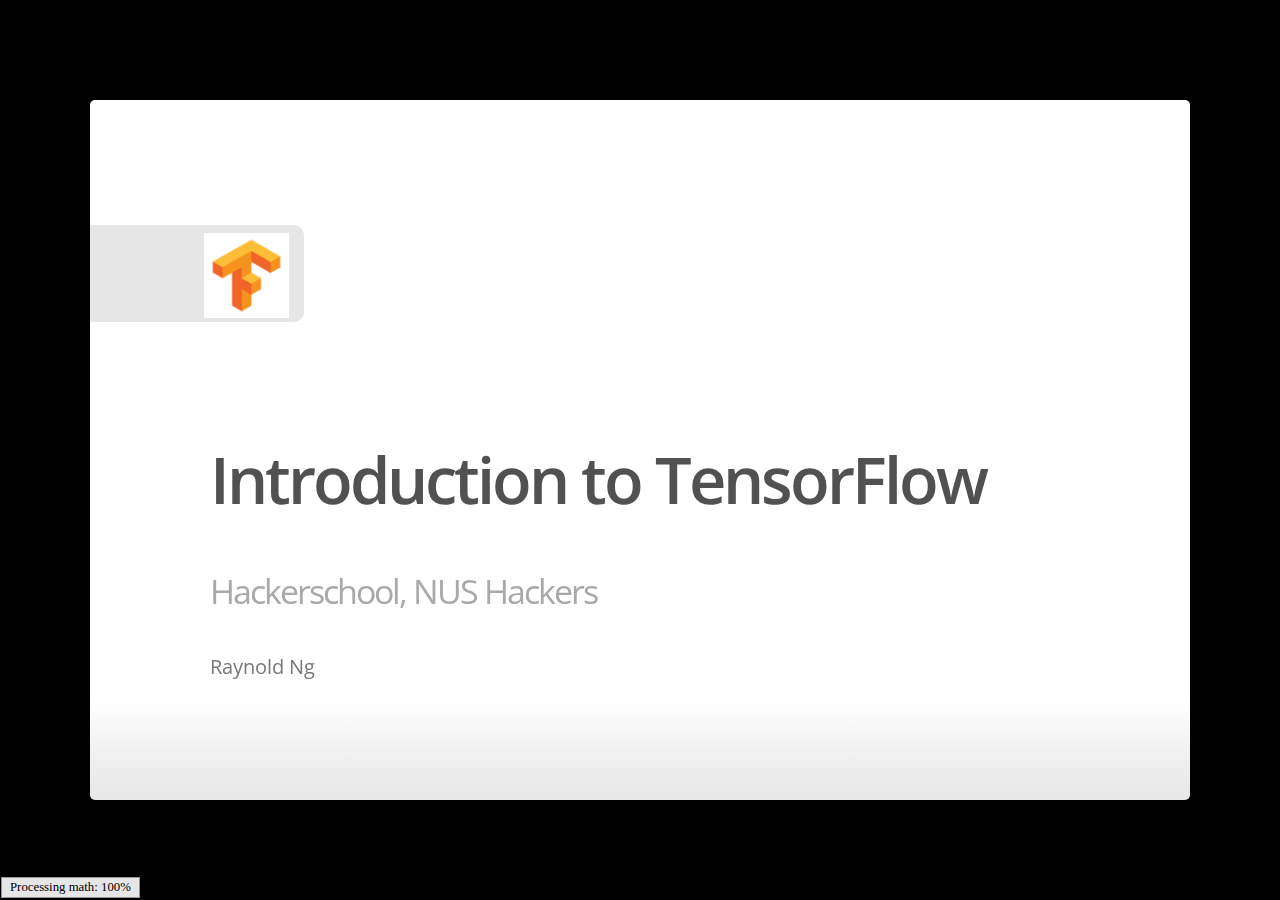
==== slides.html @ 23ab5875 "more changes" ====
<!DOCTYPE html>
<html>
<head>
<title></title>
<!-- 2017-10-20 Fri 00:15 -->
<meta  charset="utf-8" />
<meta  htto-equiv="X-UA-Compatible" content="chrome=1" />
<meta  name="generator" content="Org-mode with org-ioslide" />
<meta  name="author" content="Raynold Ng" />


<!--<meta name="viewport" content="width=device-width, initial-scale=1.0, minimum-scale=1.0">-->
<!--<meta name="viewport" content="width=device-width, initial-scale=1.0">-->
<!--This one seems to work all the time, but really small on ipad-->
<!--<meta name="viewport" content="initial-scale=0.4">-->
<meta name="apple-mobile-web-app-capable" content="yes" />
<link rel="stylesheet" media="all" href="theme/css/default.css" />
<link rel="stylesheet" media="only screen and (max-device-width: 480px)" href="theme/css/phone.css" />
<link rel="stylesheet" media="all" href="theme/css/small-icon.css" />
<base target="_blank"> <!-- This amazingness opens all links in a new tab. -->
<script data-main="js/slides" src="js/require-1.0.8.min.js"></script>

   <script src="js/jquery-1.7.1.min.js" type="text/javascript"></script>

<script src="js/mathjax/MathJax.js?config=TeX-AMS-MML_HTMLorMML,local/local" type="text/javascript"></script>
</head>
<body style="opacity: 0">
<slides class="layout-widescreen">
<slide class="title-slide segue nobackground">
       <aside class="gdbar"><img src="images/tensorflow.png"></aside>
       <!-- The content of this hgroup is replaced programmatically through the slide_config.json. -->
       <hgroup class="auto-fadein">
         <h1 data-config-title><!-- populated from slide_config.json --></h1>
         <h2 data-config-subtitle><!-- populated from slide_config.json --></h2>
         <p data-config-presenter><!-- populated from slide_config.json --></p>
       </hgroup>
    </slide>
  <slide id="sec-"  >
<hgroup class="">
       <h2 class=" "><div id="outline-container-orgb59d4ea" class="outline-2">
<h2 id="orgb59d4ea">Agenda</h2>
</div>
</h2>
       <h3></h3>
       </hgroup>
<article class="" id="text-">
<ul>
<li>Installation and Setup</li>
<li>What's TensorFlow?</li>
<li>Machine Learning Primer</li>
<li>Basic TensorFlow concepts</li>
<li>MNIST Example
<ul>
<li>Softmax</li>
<li>Convoluted Neural Networks</li>
</ul></li>
</ul>


</article>

</slide>
</slide>
<slide id="sec-"  >
<hgroup class="">
       <h2 class=" "><div id="outline-container-org75e363e" class="outline-2">
<h2 id="org75e363e">Installation and Setup</h2>
</div>
</h2>
       <h3></h3>
       </hgroup>
<article class="" id="text-">
<p>
Ensure that you have the following installed:
</p>
<ol>
<li>TensorFlow: <a href="https://www.tensorflow.org/install/">https://www.tensorflow.org/install/</a></li>
<li>Python 3: <a href="https://www.python.org/downloads/">https://www.python.org/downloads/</a></li>
<li>Jupyter (recommended): <a href="http://jupyter.org/">http://jupyter.org/</a></li>
</ol>

<p>
Materials are available <a href="https://github.com/raynoldng/hackerschool-tensorflow">here</a>
</p>


</article>

</slide>
</slide>
<slide id="sec-" class=" segue dark quote nobackground" style="background-image: url(nil)">
<aside class="gdbar right bottom"><img src="images/tensorflow.png"></aside><hgroup class="">
       <h2 class=" "><div id="outline-container-org4b0f017" class="outline-2">
<h2 id="org4b0f017">Machine Learning Primer</h2>
</div>
</h2>
       <h3></h3>
       </hgroup>
<article class="flexbox vleft auto-fadein" id="text-">


</article>

</slide>
<slide id="sec-"  >
<hgroup class="">
       <h2 class=" "><div id="outline-container-orgd216ca0" class="outline-3">
<h3 id="orgd216ca0">Structure in data</h3>
</div>
</h2>
       <h3></h3>
       </hgroup>
<article class="" id="text-">
<ul>
<li>some interpretations to "structure in data"
<ul>
<li>given some data, one can predict other data points with some confidence</li>
<li>one can compress the data, i.e., store the same amount of information, with
less space</li>
</ul></li>
</ul>

\begin{align*}
A = \{1, 2, 6, 4, 7, 9, 0\} \\
B = \{1, 2, 1, 2, 1, 2, 1\}
\end{align*}

<ul>
<li>we might say that \(A\) has apparent structure while \(B\) does not</li>
</ul>


</article>

</slide>
<slide id="sec-"  >
<hgroup class="">
       <h2 class=" "><div id="outline-container-org02542b6" class="outline-4">
<h4 id="org02542b6">Entropy</h4>
</div>
</h2>
       <h3></h3>
       </hgroup>
<article class="" id="text-">
<ul>
<li>quantified as Entropy of Process</li>
</ul>
<p>
\[H(X) = -\sum_{i=1}^{N} p(x_i) \log p(x_i)\]
</p>
<ul>
<li>If entropy increases, uncertainty in prediction increases</li>
</ul>


</article>

</slide>
</slide>
<slide id="sec-"  >
<hgroup class="">
       <h2 class=" "><div id="outline-container-org9b6a36c" class="outline-4">
<h4 id="org9b6a36c">Entropy (examples)</h4>
</div>
</h2>
       <h3></h3>
       </hgroup>
<article class="" id="text-">
<ul>
<li>Example: fair dice</li>
</ul>
<p>
\[H(\text{fair dice roll}) = -\sum_{i=1}^6 \frac{1}{6} \log \frac{1}{6}=2.58\]
</p>
<ul>
<li>Example: biased 20:80 coin</li>
</ul>
<p>
\[H(20/80 \text{ coin toss}) = -\frac{1}{5}\log \frac{1}{5}-\frac{4}{5}\log \frac{4}{5} = 0.72\]
</p>
<ul>
<li>biased coin toss has lower entropy; predicting its outcome is easier than a fair dice</li>
</ul>


</article>

</slide>

</slide>
</slide>
<slide id="sec-"  >
<hgroup class="">
       <h2 class=" "><div id="outline-container-org551d225" class="outline-3">
<h3 id="org551d225">Basic Concepts for TensorFlow</h3>
</div>
</h2>
       <h3></h3>
       </hgroup>
<article class="" id="text-">
<p>
Recall from linear algebra that:
</p>
<ul>
<li>Scalar: an array in 0-D</li>
<li>Vector: an array in 1-D</li>
<li>Matrix: an array in 2-D</li>
</ul>

<p>
All are <b>tensors</b> of n-order. Similary, tensors can be transformed with
operations. Simple linear regression model:
</p>

<p>
\[w_o + w_1 x = \hat{y}\]
</p>

<p>
\(w_0\) and \(w_1\) are <b>weights</b>, that are determined during training. \(\hat{y}\) is
predicted outcome
</p>


</article>

</slide>
</slide>
<slide id="sec-"  >
<hgroup class="">
       <h2 class=" "><div id="outline-container-orgc7b640a" class="outline-3">
<h3 id="orgc7b640a">Graph Representation of ML Models</h3>
</div>
</h2>
       <h3></h3>
       </hgroup>
<article class="" id="text-">
<p>
Can represent linear regression as a graph
</p>


<div class="figure">
<p><img src="images/linear_reg_graph.png" alt="linear_reg_graph.png" width="40%" />
</p>
</div>

<ul>
<li>operations are represented as nodes</li>
<li>graph shows how data is transformed by nodes and what is passed between them</li>
</ul>


</article>

</slide>
</slide>
<slide id="sec-"  >
<hgroup class="">
       <h2 class=" "><div id="outline-container-org03c1d8a" class="outline-3">
<h3 id="org03c1d8a">Graph Representation of ML Models (1)</h3>
</div>
</h2>
       <h3></h3>
       </hgroup>
<article class="" id="text-">
<p>
Consider a slightly larger neural net graph:
</p>

<div class="figure">
<p><img src="images/neural_net.png" alt="neural_net.png" width="50%" />
</p>
</div>

<p>
For more complex models, it could be helpful to visualize your graph.
<a href="https://www.tensorflow.org/versions/r0.7/how_tos/graph_viz/index.html">TensorBoard</a> provides this virtualization tool
</p>


</article>

</slide>
</slide>
<slide id="sec-"  >
<hgroup class="">
       <h2 class=" "><div id="outline-container-orgbbb468b" class="outline-3">
<h3 id="orgbbb468b">Activation Functions</h3>
</div>
</h2>
       <h3></h3>
       </hgroup>
<article class="" id="text-">
<ul>
<li>If \(g(u)\) is linear, then we return to linear regression</li>
<li>In practice, \(g(\dots)\) is non-linear, and a popular function is the rectified linear unit (<b>ReLU</b>):</li>
</ul>
<p>
\[g(u) = max(0, u)\]
</p>

<article class="flexbox vcenter">

<div class="figure">
<p><img src="images/relu.png" alt="relu.png" width="70%" />
</p>
</div>
</article>


</article>

</slide>

</slide>
<slide id="sec-"  >
<hgroup class="">
       <h2 class=" "><div id="outline-container-orgc48987d" class="outline-3">
<h3 id="orgc48987d">Model Output</h3>
</div>
</h2>
       <h3></h3>
       </hgroup>
<article class="" id="text-">
<ul>
<li>output depends on activation function used, but is generally any real number \([-\infty, \infty]\)</li>
<li>For binary classification, an additional sigmoid function can be applied to
bring the output to range of \([0,1]\)</li>
</ul>
<p>
\[S(x) = \frac{1}{1+e^{-x}}\]
</p>

<article class="flexbox vcenter">

<div class="figure">
<p><img src="images/sigmoid.png" alt="sigmoid.png" width="90%" />
</p>
</div>
</article>


</article>

</slide>
</slide>
<slide id="sec-"  >
<hgroup class="">
       <h2 class=" "><div id="outline-container-org3d3d6fb" class="outline-3">
<h3 id="org3d3d6fb">Softmax Function</h3>
</div>
</h2>
       <h3></h3>
       </hgroup>
<article class="" id="text-">
<ul>
<li>for multi-class prediction a softmax function is used:</li>
</ul>
<p>
\[S_j(\boldsymbol{z}) = \frac{e^{z_j}}{\sum_{k=1}^K e^{z_k}} \text{ for }j=1,\dots,k\]
</p>
<ul>
<li>squash \(K\) dimensional vector <b>z</b> to a \(K\) dimensional vector that sum to 1</li>
</ul>
<p>
\[\sum_{j=1}^k S_j(\boldsymbol{z}) = 1\]
</p>
<ul>
<li>state usually represented with <b>one-hot encoding</b>, e.g for dice roll \((0,0,1,0,0,0)\)</li>
</ul>


</article>

</slide>

</slide>
</slide>
<slide id="sec-" class=" segue dark quote nobackground" style="background-image: url(nil)">
<aside class="gdbar right bottom"><img src="images/tensorflow.png"></aside><hgroup class="">
       <h2 class=" "><div id="outline-container-orgc0ed59a" class="outline-2">
<h2 id="orgc0ed59a">Basic TensorFlow Concepts</h2>
</div>
</h2>
       <h3></h3>
       </hgroup>
<article class="flexbox vleft auto-fadein" id="text-">


</article>
</slide>
<slide id="sec-"  >
<hgroup class="">
       <h2 class=" "><div id="outline-container-orga20573c" class="outline-3">
<h3 id="orga20573c">What is TensorFlow?</h3>
</div>
</h2>
       <h3></h3>
       </hgroup>
<article class="" id="text-">
<ul>
<li>It is Google's AI Engine</li>
<li>"TensorFlow is an interface for expressing machine learning algorithms, and an implementation for executing such algorithms"</li>
<li>Originally developed Google Brain Team to conduct machine learning research and deep neural networks research</li>
<li>General enough to be applicable to a wide variety of other domains</li>
</ul>


</article>

</slide>
</slide>
<slide id="sec-"  >
<hgroup class="">
       <h2 class=" "><div id="outline-container-org1a467f3" class="outline-3">
<h3 id="org1a467f3">Data Flow Graphs</h3>
</div>
</h2>
       <h3></h3>
       </hgroup>
<article class="" id="text-">
<p>
Tensorflow separates definition of computations from their execution
</p>

<p>
Phases:
</p>
<ol>
<li>assemble the graph</li>
<li>use a <code>session</code> to execute operations in the graph</li>
</ol>

<div class="org-src-container">

<pre class="prettyprint" data-lang="python">
import tensorflow as tf
a = tf.add(3,5)</pre>

</div>


</article>

</slide>

</slide>
<slide id="sec-"  >
<hgroup class="">
       <h2 class=" "><div id="outline-container-orgb280e0f" class="outline-3">
<h3 id="orgb280e0f">Visualizing with TensorBoard</h3>
</div>
</h2>
       <h3></h3>
       </hgroup>
<article class="" id="text-">
<ul>
<li><code>tf.summary.FileWriter</code> serializes the graph into a format the TensorBoard can read</li>
</ul>

<div class="org-src-container">

<pre class="prettyprint" data-lang="python">
tf.summary.FileWriter("logs", tf.get_default_graph()).close()</pre>

</div>

<ul>
<li>in the same directory, run:</li>
</ul>

<div class="org-src-container">

<pre class="prettyprint" data-lang="sh">
tensorboard --logdir=logs</pre>

</div>

<ul>
<li>This will launch an instance of TensorBoard that you can access at <a href="http://localhost:6006">http://localhost:6006</a></li>
</ul>


</article>

</slide>

</slide>
<slide id="sec-"  >
<hgroup class="">
       <h2 class=" "><div id="outline-container-orgd9e6828" class="outline-3">
<h3 id="orgd9e6828">How to get value of <code>a</code>?</h3>
</div>
</h2>
       <h3></h3>
       </hgroup>
<article class="" id="text-">
<div class="org-src-container">

<pre class="prettyprint" data-lang="python">
print(a)</pre>

</div>

<p>
Create a <code>session</code>, and within it, evaluate the graph
</p>

<div class="org-src-container">

<pre class="prettyprint" data-lang="python">
sess = tf.Session()
print(sess.run(a))
sess.close()</pre>

</div>

<p>
Alternatively:
</p>

<div class="org-src-container">

<pre class="prettyprint" data-lang="python">
with tf.Session() as sess:
    print(sess.run(a))</pre>

</div>


</article>

</slide>

</slide>
<slide id="sec-"  >
<hgroup class="">
       <h2 class=" "><div id="outline-container-org1a127a4" class="outline-3">
<h3 id="org1a127a4">Practice with More Graphs</h3>
</div>
</h2>
       <h3></h3>
       </hgroup>
<article class="" id="text-">
<p>
Try to generate the following graph:
</p>

<article class="flexbox vcenter">

<div class="figure">
<p><img src="images/graph2.png" alt="graph2.png" width="70%" />
</p>
</div>
</article>

<p>
Useful functions: <code>tf.add</code>, <code>tf.multiply</code>, <code>tf.pow</code>
</p>


</article>

</slide>

</slide>
<slide id="sec-"  >
<hgroup class="">
       <h2 class=" "><div id="outline-container-orgc2aaaff" class="outline-3">
<h3 id="orgc2aaaff">Solution</h3>
</div>
</h2>
       <h3></h3>
       </hgroup>
<article class="" id="text-">
<div class="org-src-container">

<pre class="prettyprint" data-lang="python">
x = 2
y = 3
op1 = tf.add(x, y)
op2 = tf.multiply(x, y)
op3 = tf.pow(op1, op2)
with tf.Session() as sess:
    op3 = sess.run(op3)</pre>

</div>


</article>

</slide>

</slide>
<slide id="sec-"  >
<hgroup class="">
       <h2 class=" "><div id="outline-container-orge3d1f05" class="outline-3">
<h3 id="orge3d1f05">TensorFlow Variables</h3>
</div>
</h2>
       <h3></h3>
       </hgroup>
<article class="" id="text-">
<ul>
<li>TensorFlow variables used to represent shared, persistant state manipulated by your program</li>
<li>variables hold and update parameters in your model during training</li>
<li>variables contain tensors</li>
</ul>

<div class="org-src-container">

<pre class="prettyprint" data-lang="python">
W1 = tf.ones((2,2))
W2 = tf.Variable(tf.zeros((2,2)), name="weights")

with tf.Session() as sess:
    print(sess.run(W1))
    sess.run(tf.global_variables_initializer())
    print(sess.run(W2))</pre>

</div>


</article>

</slide>

</slide>
<slide id="sec-"  >
<hgroup class="">
       <h2 class=" "><div id="outline-container-orged50343" class="outline-3">
<h3 id="orged50343">Updating Variable State</h3>
</div>
</h2>
       <h3></h3>
       </hgroup>
<article class="" id="text-">
<p>
Use <code>tf.assign</code> to assign a value to a variable
</p>

<div class="org-src-container">

<pre class="prettyprint" data-lang="python">
state = tf.Variable(0, name="counter")
new_value = tf.add(state, tf.constant(1))
update = tf.assign(state, new_value)

with tf.Session() as sess:
    sess.run(tf.global_variables_initializer())
    print(sess.run(state))
    for _ in range(3):
        sess.run(update)
        print(sess.run(state))</pre>

</div>


</article>

</slide>

</slide>
<slide id="sec-"  >
<hgroup class="">
       <h2 class=" "><div id="outline-container-org8f36c0e" class="outline-3">
<h3 id="org8f36c0e">Fetching Variable State</h3>
</div>
</h2>
       <h3></h3>
       </hgroup>
<article class="" id="text-">
<div class="org-src-container">

<pre class="prettyprint" data-lang="python">
input1 = tf.constant(3.0)
input2 = tf.constant(2.0)
input3 = tf.constant(5.0)
intermed = tf.add(input2, input3)
mul = tf.multiply(input1, intermed)

with tf.Session() as sess:
    result = sess.run([mul, intermed])
    print(result)</pre>

</div>


</article>

</slide>

</slide>
<slide id="sec-"  >
<hgroup class="">
       <h2 class=" "><div id="outline-container-orgce0b4c6" class="outline-3">
<h3 id="orgce0b4c6">TensorFlow Placeholders</h3>
</div>
</h2>
       <h3></h3>
       </hgroup>
<article class="" id="text-">
<ul>
<li><code>tf.placeholder</code> variables represent our input data</li>
<li><code>feed_dict</code> is a python dictionary that maps <code>tf.placeholder</code> variables to data</li>
</ul>

<div class="org-src-container">

<pre class="prettyprint" data-lang="python">
input1 = tf.placeholder(tf.float32)
input2 = tf.placeholder(tf.float32)

output = tf.multiply(input1, input2)

with tf.Session() as sess:
    print(sess.run([output], feed_dict={input1:[7.], input2:[2.]}))</pre>

</div>


</article>

</slide>

</slide>
<slide id="sec-" class=" segue dark quote nobackground" style="background-image: url(nil)">
<aside class="gdbar right bottom"><img src="images/tensorflow.png"></aside><hgroup class="">
       <h2 class=" "><div id="outline-container-org7de40bf" class="outline-3">
<h3 id="org7de40bf">Example: Linear Regression</h3>
</div>
</h2>
       <h3></h3>
       </hgroup>
<article class="flexbox vleft auto-fadein" id="text-">


</article>
</slide>
<slide id="sec-"  >
<hgroup class="">
       <h2 class=" "><div id="outline-container-org6ea7b1f" class="outline-4">
<h4 id="org6ea7b1f">Recap</h4>
</div>
</h2>
       <h3></h3>
       </hgroup>
<article class="" id="text-">
<ul>
<li>we have two weights \(w_0\) and \(w_1\), we want the model to figure out good weights by minimizing prediction error</li>
<li>define the following <b>loss function</b></li>
</ul>

<p>
\[L = \sum (y - \hat{y})^2\]
</p>

<p>
Supose we want to model the following "unknown" function:
</p>

<p>
\[y = x + 20 \sin(x/10)\]
</p>


</article>

</slide>
</slide>
<slide id="sec-"  >
<hgroup class="">
       <h2 class=" "><div id="outline-container-org6f5e442" class="outline-4">
<h4 id="org6f5e442">Plot Input Data</h4>
</div>
</h2>
       <h3></h3>
       </hgroup>
<article class="" id="text-">
<p>
Make sure that <code>seaborn</code> and <code>matplotlib</code> are installed. If you are using Jupyter, add <code>%matplotlib inline</code> in the code cell.
</p>

<div class="org-src-container">

<pre class="prettyprint" data-lang="python">
import tensorflow as tf
import numpy as np
import seaborn
import matplotlib.pyplot as plt
%matplotlib inline
# Define input data
X_data = np.arange(100, step=.1)
y_data = X_data + 20 * np.sin(X_data/10)
# Plot input data
plt.scatter(X_data, y_data)</pre>

</div>


</article>

</slide>
</slide>
<slide id="sec-"  >
<hgroup class="">
       <h2 class=" "><div id="outline-container-orgdee9295" class="outline-4">
<h4 id="orgdee9295">Scatter Plot</h4>
</div>
</h2>
       <h3></h3>
       </hgroup>
<article class="" id="text-">
<article class="flexbox vcenter">

<div class="figure">
<p><img src="images/sample_data.png" alt="sample_data.png" width="130%" />
</p>
</div>
</article>


</article>

</slide>
</slide>
<slide id="sec-"  >
<hgroup class="">
       <h2 class=" "><div id="outline-container-org94572d0" class="outline-4">
<h4 id="org94572d0">Define Variables and Placeholders</h4>
</div>
</h2>
       <h3></h3>
       </hgroup>
<article class="" id="text-">
<div class="org-src-container">

<pre class="prettyprint" data-lang="python">
# Define data size and batch size
n_samples = 1000
batch_size = 100

# TensorFlow is particular about shapes, so resize
X_data = np.reshape(X_data, (n_samples, 1))
y_data = np.reshape(y_data, (n_samples, 1))

# Define placeholders for input
X = tf.placeholder(tf.float32, shape=(batch_size, 1))
y = tf.placeholder(tf.float32, shape=(batch_size, 1))</pre>

</div>


</article>

</slide>
</slide>
<slide id="sec-"  >
<hgroup class="">
       <h2 class=" "><div id="outline-container-org515dbbf" class="outline-4">
<h4 id="org515dbbf">Loss Function</h4>
</div>
</h2>
       <h3></h3>
       </hgroup>
<article class="" id="text-">
<p>
Loss function is defined as:
\[J(W,b) = \frac{1}{N}\sum_{i=1}^{N}(y_i-(W_{x_i}+b))^2\]
</p>

<div class="org-src-container">

<pre class="prettyprint" data-lang="python">
# Define variables to be learned
with tf.variable_scope("linear-regression"):
    W = tf.get_variable("weights", (1,1),
                        initializer = tf.random_normal_initializer())
    b = tf.get_variable("bias", (1,),
                        initializer = tf.constant_initializer(0.0))
    y_pred = tf.matmul(X, W) + b
    loss = tf.reduce_sum((y - y_pred)**2/n_samples)</pre>

</div>


</article>

</slide>
</slide>
<slide id="sec-"  >
<hgroup class="">
       <h2 class=" "><div id="outline-container-org1d9c553" class="outline-4">
<h4 id="org1d9c553">Define Optimizer and Train Model</h4>
</div>
</h2>
       <h3></h3>
       </hgroup>
<article class="smaller" id="text-">
<div class="org-src-container">

<pre class="prettyprint" data-lang="python">
# Define optimizer operation
opt_operation = tf.train.AdamOptimizer().minimize(loss)
with tf.Session() as sess:
    # Initialize all variables in graph
    sess.run(tf.global_variables_initializer())
    # Gradient descent for 500 steps:
    for _ in range(500):
        # Select from random mini batch
        indices = np.random.choice(n_samples, batch_size)
        X_batch, y_batch = X_data[indices], y_data[indices]
        # Do gradient descent step
        _, loss_val = sess.run([opt_operation, loss], feed_dict={X: X_batch, y: y_batch})
    print(sess.run([W, b]))
    # Display results
    plt.scatter(X_data, y_data)
    plt.scatter(X_data, sess.run(W) * X_data + sess.run(b), c='g')
</pre>

</div>


</article>

</slide>
</slide>
<slide id="sec-"  >
<hgroup class="">
       <h2 class=" "><div id="outline-container-org7ea38b3" class="outline-4">
<h4 id="org7ea38b3">Results</h4>
</div>
</h2>
       <h3></h3>
       </hgroup>
<article class="" id="text-">
<article class="flexbox vcenter">

<div class="figure">
<p><img src="images/trained_model.png" alt="trained_model.png" width="130%" />
</p>
</div>
</article>


</article>

</slide>

</slide>

</slide>

</slide>
<slide id="sec-" class=" segue dark quote nobackground" style="background-image: url(nil)">
<aside class="gdbar right bottom"><img src="images/tensorflow.png"></aside><hgroup class="">
       <h2 class=" "><div id="outline-container-org73258e7" class="outline-2">
<h2 id="org73258e7">MNIST and TensorFlow</h2>
</div>
</h2>
       <h3></h3>
       </hgroup>
<article class="flexbox vleft auto-fadein" id="text-">


</article>
</slide>
<slide id="sec-"  >
<hgroup class="">
       <h2 class=" "><div id="outline-container-org2e6db38" class="outline-3">
<h3 id="org2e6db38">Introduction</h3>
</div>
</h2>
       <h3></h3>
       </hgroup>
<article class="" id="text-">
<ul>
<li>MNIST is the hello world of machine learning</li>
<li>Simple computer vision dataset, consists of images of handwritten digits</li>
<li>We are going to train a model to predict what the digits are</li>
</ul>

<article class="flexbox vcenter">

<div class="figure">
<p><img src="images/MNIST.png" alt="MNIST.png" width="80%" />
</p>
</div>
</article>


</article>
</slide>
<slide id="sec-"  >
<hgroup class="">
       <h2 class=" "><div id="outline-container-org4e17049" class="outline-4">
<h4 id="org4e17049">Importing MNIST Data</h4>
</div>
</h2>
       <h3></h3>
       </hgroup>
<article class="" id="text-">
<p>
To download and read in the data automatically:
</p>

<div class="org-src-container">

<pre class="prettyprint" data-lang="python">
from tensorflow.examples.tutorials.mnist import input_data
mnist = input_data.read_data_sets("MNIST_data/", one_hot=True)</pre>

</div>

<p>
One hot encoding
</p>
<ul>
<li>labels have been converted to a vector of length equal to number of classes.</li>
<li>the ith element is 1, rest are 0. E.g. Digit 1: \([0,1,\dots]\)</li>
</ul>


</article>

</slide>
</slide>
<slide id="sec-"  >
<hgroup class="">
       <h2 class=" "><div id="outline-container-org4004bd7" class="outline-4">
<h4 id="org4004bd7">MNIST Data</h4>
</div>
</h2>
       <h3></h3>
       </hgroup>
<article class="" id="text-">
<p>
The MNIST data is split into three parts:
</p>
<ol>
<li>55,000 data points of training data (<code>mnist.train</code>)</li>
<li>10,000 data points of test data (<code>mnist.test</code>)</li>
<li>5,000 data points of validation data (<code>mnist.validation</code>)</li>
</ol>

<p>
Every MNIST data has 2 parts:
</p>
<ol>
<li>an image of a handwritten digit (call it "x")</li>
<li>corresponding label (call it "y")</li>
</ol>


</article>

</slide>

</slide>
</slide>
<slide id="sec-" class=" segue dark quote nobackground" style="background-image: url(nil)">
<aside class="gdbar right bottom"><img src="images/tensorflow.png"></aside><hgroup class="">
       <h2 class=" "><div id="outline-container-org540e775" class="outline-3">
<h3 id="org540e775">Softmax Regression</h3>
</div>
</h2>
       <h3></h3>
       </hgroup>
<article class="flexbox vleft auto-fadein" id="text-">


</article>
</slide>
<slide id="sec-"  >
<hgroup class="">
       <h2 class=" "><div id="outline-container-orgd19801a" class="outline-4">
<h4 id="orgd19801a">Overview</h4>
</div>
</h2>
       <h3></h3>
       </hgroup>
<article class="" id="text-">

<div class="figure">
<p><img src="images/softmax_1.png" alt="softmax_1.png" width="80%" />
</p>
</div>


</article>

</slide>
</slide>
<slide id="sec-"  >
<hgroup class="">
       <h2 class=" "><div id="outline-container-orgdad256b" class="outline-4">
<h4 id="orgdad256b">Overview (1)</h4>
</div>
</h2>
       <h3></h3>
       </hgroup>
<article class="" id="text-">
<article class="flexbox vcenter">

<div class="figure">
<p><img src="images/softmax_2.png" alt="softmax_2.png" width="120%" />
</p>
</div>
</article>

<article class="flexbox vcenter">

<div class="figure">
<p><img src="images/softmax_3.png" alt="softmax_3.png" width="120%" />
</p>
</div>
</article>


</article>

</slide>
</slide>
<slide id="sec-"  >
<hgroup class="">
       <h2 class=" "><div id="outline-container-orgaa90068" class="outline-4">
<h4 id="orgaa90068">Defining Our Model</h4>
</div>
</h2>
       <h3></h3>
       </hgroup>
<article class="" id="text-">
<ul>
<li>multiply 784-dimensional vectors by \(W\) to produce 10-dimensional vectors of evidence</li>
</ul>
<div class="org-src-container">

<pre class="prettyprint" data-lang="python">
x = tf.placeholder(tf.float32, [None, 784])
W = tf.Variable(tf.zeros([784, 10]))
b = tf.Variable(tf.zeros([10]))

y = tf.nn.softmax(tf.matmul(x, W) + b)</pre>

</div>
<ul>
<li>multiply <code>x</code> with <code>W</code> in that order as <code>x</code> has shape <code>[None, 784]</code> and <code>W</code> has shape <code>[784, 10]</code></li>
<li>Small trick to deal with <code>x</code> being a 2D tensor with multiple inputs.</li>
</ul>


</article>

</slide>
</slide>
<slide id="sec-"  >
<hgroup class="">
       <h2 class=" "><div id="outline-container-org63edc50" class="outline-4">
<h4 id="org63edc50">Training</h4>
</div>
</h2>
       <h3></h3>
       </hgroup>
<article class="" id="text-">
<p>
Use <b>cross-entropy</b> to determine loss of model:
\[H_{y'}=-\sum_{i} y_i' \log(y_i)\]
</p>

<p>
Where:
</p>
<ul>
<li>\(y\) is our predicted probability distribution</li>
<li>\(y'\) is the true distribution (one-hot vector with digit labels)</li>
</ul>


</article>

</slide>
</slide>
<slide id="sec-"  >
<hgroup class="">
       <h2 class=" "><div id="outline-container-org5221163" class="outline-4">
<h4 id="org5221163">Training (1)</h4>
</div>
</h2>
       <h3></h3>
       </hgroup>
<article class="" id="text-">
<p>
Need a placeholder to implement cross entropy:
</p>

<div class="org-src-container">

<pre class="prettyprint" data-lang="python">
y_ = tf.placeholder(tf.float32, [None, 10])
cross_entropy = tf.reduce_mean(-tf.reduce_sum(y_ * tf.log(y), 
                                              reduction_indices = [1]))</pre>

</div>

<p>
<code>tf.reduce_sum</code> computes the sum of elements across dimensions of a tensor
</p>

<div class="org-src-container">

<pre class="prettyprint" data-lang="python">
# 'x' is [[1, 1, 1]
#         [1, 1, 1]]
tf.reduce_sum(x) ==&gt; 6
tf.reduce_sum(x, 0) ==&gt; [2, 2, 2]
tf.reduce_sum(x, 1) ==&gt; [3, 3]</pre>

</div>


</article>

</slide>
</slide>
<slide id="sec-"  >
<hgroup class="">
       <h2 class=" "><div id="outline-container-org0375f38" class="outline-4">
<h4 id="org0375f38">Training (2)</h4>
</div>
</h2>
       <h3></h3>
       </hgroup>
<article class="" id="text-">
<div class="org-src-container">

<pre class="prettyprint" data-lang="python">
train_step = tf.train.GradientDescentOptimizer(0.5).minimize(cross_entropy)

sess = tf.Session()
sess.run(tf.global_variables_initializer())
for _ in range(400):
    batch_xs, batch_ys = mnist.train.next_batch(100)
    sess.run(train_step, feed_dict={x: batch_xs, y_: batch_ys})</pre>

</div>

<p>
Using small batches of random data is called <b>stochastic training</b>, it is more
feasible than training on the entire data set
</p>


</article>

</slide>
</slide>
<slide id="sec-"  >
<hgroup class="">
       <h2 class=" "><div id="outline-container-orge3534a8" class="outline-4">
<h4 id="orge3534a8">Evaluating Our Model</h4>
</div>
</h2>
       <h3></h3>
       </hgroup>
<article class="" id="text-">
<ul>
<li><code>tf.argmax</code> is an extrememly helpful function that returns the index of the highest entry in a tensor along some axis.</li>
<li><code>tf.argmax(y,1)</code> is predicted label while <code>tf.argmax(y_, 1)</code> is the actual label</li>
<li><code>tf.equal</code> to check if prediction matches the true</li>
</ul>

<div class="org-src-container">

<pre class="prettyprint" data-lang="python">
correct_prediction = tf.equal(tf.argmax(y,1), tf.argmax(y_,1))
accuracy = tf.reduce_mean(tf.cast(correct_prediction, tf.float32))
print(sess.run(accuracy, feed_dict={x: mnist.test.images, y_: mnist.test.labels}))</pre>

</div>

<p>
Approx 91% is very bad, 6 digit ZIP code would have an accuracy rate of 57% 
</p>


</article>

</slide>

</slide>
</slide>
<slide id="sec-" class=" segue dark quote nobackground" style="background-image: url(nil)">
<aside class="gdbar right bottom"><img src="images/tensorflow.png"></aside><hgroup class="">
       <h2 class=" "><div id="outline-container-org86d0a2f" class="outline-3">
<h3 id="org86d0a2f">Convolutional Neural Network</h3>
</div>
</h2>
       <h3></h3>
       </hgroup>
<article class="flexbox vleft auto-fadein" id="text-">


</article>
</slide>
<slide id="sec-"  >
<hgroup class="">
       <h2 class=" "><div id="outline-container-org67466a7" class="outline-4">
<h4 id="org67466a7">Introduction</h4>
</div>
</h2>
       <h3></h3>
       </hgroup>
<article class="" id="text-">
<ul>
<li>Convolutional Networks work by moving smaller filter across the input image</li>
<li>Filters are re-used for recognizing patters throughout the entire input image</li>
<li>This makes Convolutional Networks much more powerfule than Fully-Connected
networks with the same number of variables</li>
<li>Convolutional Networks are also faster to train</li>
</ul>


</article>

</slide>
</slide>
<slide id="sec-"  >
<hgroup class="">
       <h2 class=" "><div id="outline-container-org6e6ba8e" class="outline-4">
<h4 id="org6e6ba8e">Flowchart</h4>
</div>
</h2>
       <h3></h3>
       </hgroup>
<article class="" id="text-">
<article class="flexbox vcenter">

<div class="figure">
<p><img src="images/cnn_network_flowchart.png" alt="cnn_network_flowchart.png" width="100%" />
</p>
</div>
</article>


</article>

</slide>
</slide>
<slide id="sec-"  >
<hgroup class="">
       <h2 class=" "><div id="outline-container-orgc9b09a3" class="outline-4">
<h4 id="orgc9b09a3">Features</h4>
</div>
</h2>
       <h3></h3>
       </hgroup>
<article class="" id="text-">
<article class="flexbox vcenter">

<div class="figure">
<p><img src="images/features.png" alt="features.png" width="100%" />
</p>
</div>
</article>


</article>

</slide>
</slide>
<slide id="sec-"  >
<hgroup class="">
       <h2 class=" "><div id="outline-container-org22099cf" class="outline-4">
<h4 id="org22099cf">Features (1)</h4>
</div>
</h2>
       <h3></h3>
       </hgroup>
<article class="" id="text-">
<article class="flexbox vcenter">

<div class="figure">
<p><img src="images/features_2.png" alt="features_2.png" width="60%" />
</p>
</div>
</article>


</article>

</slide>
</slide>
<slide id="sec-"  >
<hgroup class="">
       <h2 class=" "><div id="outline-container-org4f87e24" class="outline-4">
<h4 id="org4f87e24">Convolution</h4>
</div>
</h2>
       <h3></h3>
       </hgroup>
<article class="" id="text-">
<article class="flexbox vcenter">

<div class="figure">
<p><img src="images/convolution.png" alt="convolution.png" width="80%" />
</p>
</div>
</article>


</article>

</slide>
</slide>
<slide id="sec-"  >
<hgroup class="">
       <h2 class=" "><div id="outline-container-orgd3cbf50" class="outline-4">
<h4 id="orgd3cbf50">Convolution (1)</h4>
</div>
</h2>
       <h3></h3>
       </hgroup>
<article class="" id="text-">
<article class="flexbox vcenter">

<div class="figure">
<p><img src="images/convolution_2.png" alt="convolution_2.png" width="100%" />
</p>
</div>
</article>


</article>

</slide>
</slide>
<slide id="sec-"  >
<hgroup class="">
       <h2 class=" "><div id="outline-container-org106904b" class="outline-4">
<h4 id="org106904b">Convolution (2)</h4>
</div>
</h2>
       <h3></h3>
       </hgroup>
<article class="" id="text-">
<article class="flexbox vcenter">

<div class="figure">
<p><img src="images/convolution_3.png" alt="convolution_3.png" width="95%" />
</p>
</div>
</article>


</article>

</slide>
</slide>
<slide id="sec-"  >
<hgroup class="">
       <h2 class=" "><div id="outline-container-orge36f6c4" class="outline-4">
<h4 id="orge36f6c4">Pooling</h4>
</div>
</h2>
       <h3></h3>
       </hgroup>
<article class="" id="text-">
<article class="flexbox vcenter">

<div class="figure">
<p><img src="images/pooling.png" alt="pooling.png" width="80%" />
</p>
</div>
</article>


</article>

</slide>
</slide>
<slide id="sec-"  >
<hgroup class="">
       <h2 class=" "><div id="outline-container-org5e40b83" class="outline-4">
<h4 id="org5e40b83">Pooling (1)</h4>
</div>
</h2>
       <h3></h3>
       </hgroup>
<article class="" id="text-">
<article class="flexbox vcenter">

<div class="figure">
<p><img src="images/pooling_2.png" alt="pooling_2.png" width="80%" />
</p>
</div>
</article>


</article>

</slide>
</slide>
<slide id="sec-"  >
<hgroup class="">
       <h2 class=" "><div id="outline-container-org5a05c8b" class="outline-4">
<h4 id="org5a05c8b">Fully Connected Layers</h4>
</div>
</h2>
       <h3></h3>
       </hgroup>
<article class="" id="text-">
<article class="flexbox vcenter">

<div class="figure">
<p><img src="images/layers.png" alt="layers.png" width="100%" />
</p>
</div>
</article>


</article>

</slide>
</slide>
<slide id="sec-"  >
<hgroup class="">
       <h2 class=" "><div id="outline-container-org3a55ccb" class="outline-4">
<h4 id="org3a55ccb">Hyper Parameters</h4>
</div>
</h2>
       <h3></h3>
       </hgroup>
<article class="" id="text-">
<ul>
<li>Convolution:
<ul>
<li>Number of features</li>
<li>Size of features</li>
</ul></li>
<li>Pooling
<ul>
<li>Window size</li>
<li>Window stride</li>
</ul></li>
<li>Fully Connected
<ul>
<li>number of neurons</li>
</ul></li>
</ul>


</article>

</slide>
</slide>
<slide id="sec-"  >
<hgroup class="">
       <h2 class=" "><div id="outline-container-org7a44ec1" class="outline-4">
<h4 id="org7a44ec1">Weight Initialization</h4>
</div>
</h2>
       <h3></h3>
       </hgroup>
<article class="" id="text-">
<p>
Helper functions to create ReLU neurons
</p>

<div class="org-src-container">

<pre class="prettyprint" data-lang="python">
def weight_variable(shape):
  initial = tf.truncated_normal(shape, stddev=0.1)
  return tf.Variable(initial)

def bias_variable(shape):
  initial = tf.constant(0.1, shape=shape)
  return tf.Variable(initial)</pre>

</div>


</article>

</slide>
</slide>
<slide id="sec-"  >
<hgroup class="">
       <h2 class=" "><div id="outline-container-org687b3ac" class="outline-4">
<h4 id="org687b3ac">Convolution and Pooling</h4>
</div>
</h2>
       <h3></h3>
       </hgroup>
<article class="" id="text-">
<div class="org-src-container">

<pre class="prettyprint" data-lang="python">
def conv2d(x, W):
  return tf.nn.conv2d(x, W, strides=[1, 1, 1, 1], padding='SAME')

def max_pool_2x2(x):
  return tf.nn.max_pool(x, ksize=[1, 2, 2, 1],
                        strides=[1, 2, 2, 1], padding='SAME')</pre>

</div>


</article>

</slide>
</slide>
<slide id="sec-"  >
<hgroup class="">
       <h2 class=" "><div id="outline-container-org40fca8f" class="outline-4">
<h4 id="org40fca8f">First Convolutional Layer</h4>
</div>
</h2>
       <h3></h3>
       </hgroup>
<article class="" id="text-">
<ul>
<li>first layer consists of convolution and then max pooling</li>
<li>compute 32 fearures for each 5x5 patch</li>
<li>also define our bias</li>
</ul>

<div class="org-src-container">

<pre class="prettyprint" data-lang="python">
W_conv1 = weight_variable([5, 5, 1, 32])
b_conv1 = bias_variable([32])
x_image = tf.reshape(x, [-1, 28, 28, 1]) # ?, width, height, number of color channels
h_conv1 = tf.nn.relu(conv2d(x_image, W_conv1) + b_conv1)
h_pool1 = max_pool_2x2(h_conv1) # reduce image to 14x14</pre>

</div>


</article>

</slide>
</slide>
<slide id="sec-"  >
<hgroup class="">
       <h2 class=" "><div id="outline-container-orgf71aa63" class="outline-4">
<h4 id="orgf71aa63">Second Convolutional Layer</h4>
</div>
</h2>
       <h3></h3>
       </hgroup>
<article class="" id="text-">
<ul>
<li>64 features for each 5x5 patch</li>
<li>image is now 7x7</li>
</ul>

<div class="org-src-container">

<pre class="prettyprint" data-lang="python">
W_conv2 = weight_variable([5, 5, 32, 64])
b_conv2 = bias_variable([64])

h_conv2 = tf.nn.relu(conv2d(h_pool1, W_conv2) + b_conv2)
h_pool2 = max_pool_2x2(h_conv2)</pre>

</div>


</article>

</slide>
</slide>
<slide id="sec-"  >
<hgroup class="">
       <h2 class=" "><div id="outline-container-orgfa835c3" class="outline-4">
<h4 id="orgfa835c3">Densely Connected Layer</h4>
</div>
</h2>
       <h3></h3>
       </hgroup>
<article class="" id="text-">
<ul>
<li>add a fully connected layer with 1024 neurons to allow processing of the entire image</li>
<li>reshape tensor from pooling layer into batch of vectors, muplity by a weight matrix, add a bias and then apply ReLU</li>
</ul>

<div class="org-src-container">

<pre class="prettyprint" data-lang="python">
W_fc1 = weight_variable([7 * 7 * 64, 1024])
b_fc1 = bias_variable([1024])

h_pool2_flat = tf.reshape(h_pool2, [-1, 7*7*64])
h_fc1 = tf.nn.relu(tf.matmul(h_pool2_flat, W_fc1) + b_fc1)</pre>

</div>


</article>

</slide>
</slide>
<slide id="sec-"  >
<hgroup class="">
       <h2 class=" "><div id="outline-container-org74c5e3e" class="outline-4">
<h4 id="org74c5e3e">Read Out Layer</h4>
</div>
</h2>
       <h3></h3>
       </hgroup>
<article class="" id="text-">
<p>
Add one last layer, similar to softmax regression
</p>

<div class="org-src-container">

<pre class="prettyprint" data-lang="python">
W_fc2 = weight_variable([1024, 10])
b_fc2 = bias_variable([10])

y_conv = tf.matmul(h_fc1, W_fc2) + b_fc2</pre>

</div>


</article>

</slide>
</slide>
<slide id="sec-"  >
<hgroup class="">
       <h2 class=" "><div id="outline-container-orga702579" class="outline-4">
<h4 id="orga702579">Train and Evaluate the Model</h4>
</div>
</h2>
       <h3></h3>
       </hgroup>
<article class="" id="text-">
<div class="org-src-container">

<pre class="prettyprint" data-lang="python">
cross_entropy = tf.reduce_mean(
    tf.nn.softmax_cross_entropy_with_logits(labels=y_, logits=y_conv))
train_step = tf.train.AdamOptimizer(1e-4).minimize(cross_entropy)
correct_prediction = tf.equal(tf.argmax(y_conv, 1), tf.argmax(y_, 1))
accuracy = tf.reduce_mean(tf.cast(correct_prediction, tf.float32))</pre>

</div>


</article>

</slide>

</slide>
<slide id="sec-"  >
<hgroup class="">
       <h2 class=" "><div id="outline-container-org41dc16c" class="outline-4">
<h4 id="org41dc16c">Train and Evaluate the Model (1)</h4>
</div>
</h2>
       <h3></h3>
       </hgroup>
<article class="" id="text-">
<div class="org-src-container">

<pre class="prettyprint" data-lang="python">
sess = tf.Session()
sess.run(tf.global_variables_initializer())
with sess.as_default():
    for i in range(500):
        batch = mnist.train.next_batch(50)
    if i % 100 == 0:
        train_accuracy = accuracy.eval(feed_dict={
          x: batch[0], y_: batch[1]})
        print('step %d, training accuracy %g' % (i, train_accuracy))
        train_step.run(feed_dict={x: batch[0], y_: batch[1]})

    print('test accuracy %g' % accuracy.eval(feed_dict={
      x: mnist.test.images, y_: mnist.test.labels}))</pre>

</div>


</article>

</slide>

</slide>

</slide>
<slide id="sec-" class=" segue dark quote nobackground" style="background-image: url(nil)">
<aside class="gdbar right bottom"><img src="images/tensorflow.png"></aside><hgroup class="">
       <h2 class=" "><div id="outline-container-org19e4ccc" class="outline-3">
<h3 id="org19e4ccc">Saving and Restoring your model</h3>
</div>
</h2>
       <h3></h3>
       </hgroup>
<article class="flexbox vleft auto-fadein" id="text-">


</article>

</slide>
<slide id="sec-"  >
<hgroup class="">
       <h2 class=" "><div id="outline-container-orgb904a4e" class="outline-4">
<h4 id="orgb904a4e">Exporting the Model</h4>
</div>
</h2>
       <h3></h3>
       </hgroup>
<article class="" id="text-">
<ul>
<li>We can export the model for use in our own applications</li>
<li>use <code>tf.train.Saver</code> to save the graph and the trained weights</li>
</ul>
<div class="org-src-container">

<pre class="prettyprint" data-lang="python">
model_path = "./tmp/model.ckpt"
save_path = saver.save(sess, model_path) # saver is not declared???
print("Model saved in file: %s" % save_path)</pre>

</div>


</article>

</slide>

</slide>
<slide id="sec-"  >
<hgroup class="">
       <h2 class=" "><div id="outline-container-org88c60c1" class="outline-4">
<h4 id="org88c60c1">Restoring the Session</h4>
</div>
</h2>
       <h3></h3>
       </hgroup>
<article class="" id="text-">
<div class="org-src-container">

<pre class="prettyprint" data-lang="python">
saver = tf.train.Saver()
model_path = "./tmp/model.ckpt"
with tf.Session() as sess:
  sess.run(tf.global_variables_initializer())
  saver.restore(sess, model_path)
  print("Accuracy:", accuracy.eval({x: mnist.test.images, y_: mnist.test.labels}))</pre>

</div>


</article>

</slide>

</slide>
</slide>
<slide id="sec-"  >
<hgroup class="">
       <h2 class=" "><div id="outline-container-org4b7ea9a" class="outline-3">
<h3 id="org4b7ea9a">Toy Program</h3>
</div>
</h2>
       <h3></h3>
       </hgroup>
<article class="" id="text-">
<article class="flexbox vcenter">

<div class="figure">
<p><img src="images/toy_program.png" alt="toy_program.png" width="80%" />
</p>
</div>
</article>


</article>

</slide>

</slide>
</slide>
<slide id="sec-"  >
<hgroup class="">
       <h2 class=" "><div id="outline-container-org0b6c408" class="outline-2">
<h2 id="org0b6c408">References</h2>
</div>
</h2>
       <h3></h3>
       </hgroup>
<article class="" id="text-">
<ul>
<li><a href="https://github.com/PythonWorkshop/intro-to-tensorflow/blob/master/MathPrimer/Math%20primer%20for%20ML%20&amp;%20TensorFlow%20workshop.ipynb">Machine Learning Primer</a></li>
<li><a href="http://brohrer.github.io/how_convolutional_neural_networks_work.html">http://brohrer.github.io/how_convolutional_neural_networks_work.html</a></li>
<li><a href="https://www.tensorflow.org/get_started/mnist/beginners">https://www.tensorflow.org/get_started/mnist/beginners</a></li>
<li><a href="https://www.tensorflow.org/get_started/mnist/pros">https://www.tensorflow.org/get_started/mnist/pros</a></li>
<li><a href="https://github.com/Hvass-Labs/TensorFlow-Tutorials">https://github.com/Hvass-Labs/TensorFlow-Tutorials</a></li>
</ul>


</article>

</slide>

</slide>
<slide id="sec-" class=" thank-you-slide segue nobackground" style="background-image: url(nil)">
<aside class="gdbar right"><img src="images/tensorflow.png"></aside><article class="flexbox vleft auto-fadein" id="text-">
<h2>
  <p>Thank You</p>
</h2>
<br>
<p class="auto-fadein" data-config-contact>
</p>
</article>

</slide>
<slide class="backdrop"></slide>
</slides> 
<!--[if IE]>
  <script src="http://ajax.googleapis.com/ajax/libs/chrome-frame/1/CFInstall.min.js"></script>
  <script>CFInstall.check({mode: 'overlay'});</script>
<![endif]-->
</body> 

</html>
---- theme/css/default.css ----
﻿html{height:100%;overflow:hidden}body{margin:0;padding:0;opacity:0;height:100%;min-height:740px;width:100%;overflow:hidden;color:#fff;-webkit-font-smoothing:antialiased;-moz-font-smoothing:antialiased;-ms-font-smoothing:antialiased;-o-font-smoothing:antialiased;-moz-transition:opacity 800ms ease-in 100ms;-o-transition:opacity 800ms ease-in 100ms;-webkit-transition:opacity 800ms ease-in;-webkit-transition-delay:100ms;transition:opacity 800ms ease-in 100ms}body.loaded{opacity:1 !important}input,button{vertical-align:middle}slides>slide[hidden]{display:none !important}slides{width:100%;height:100%;position:absolute;left:0;top:0;-moz-transform:translate3d(0, 0, 0);-ms-transform:translate3d(0, 0, 0);-webkit-transform:translate3d(0, 0, 0);transform:translate3d(0, 0, 0);-moz-perspective:1000;-webkit-perspective:1000;perspective:1000;-moz-transform-style:preserve-3d;-webkit-transform-style:preserve-3d;transform-style:preserve-3d;-moz-transition:opacity 800ms ease-in 100ms;-o-transition:opacity 800ms ease-in 100ms;-webkit-transition:opacity 800ms ease-in;-webkit-transition-delay:100ms;transition:opacity 800ms ease-in 100ms}slides>slide{display:block;position:absolute;overflow:hidden;left:50%;top:50%;-moz-box-sizing:border-box;-webkit-box-sizing:border-box;box-sizing:border-box}::selection{color:white;background-color:#ffd14d;text-shadow:none}::-webkit-scrollbar{height:16px;overflow:visible;width:16px}::-webkit-scrollbar-thumb{background-color:rgba(0,0,0,0.1);background-clip:padding-box;border:solid transparent;min-height:28px;padding:100px 0 0;-moz-box-shadow:inset 1px 1px 0 rgba(0,0,0,0.1),inset 0 -1px 0 rgba(0,0,0,0.07);-webkit-box-shadow:inset 1px 1px 0 rgba(0,0,0,0.1),inset 0 -1px 0 rgba(0,0,0,0.07);box-shadow:inset 1px 1px 0 rgba(0,0,0,0.1),inset 0 -1px 0 rgba(0,0,0,0.07);border-width:1px 1px 1px 6px}::-webkit-scrollbar-thumb:hover{background-color:rgba(0,0,0,0.5)}::-webkit-scrollbar-button{height:0;width:0}::-webkit-scrollbar-track{background-clip:padding-box;border:solid transparent;border-width:0 0 0 4px}::-webkit-scrollbar-corner{background:transparent}body{background:black}slides>slide{display:none;font-family:'Open Sans', Arial, sans-serif;font-size:26px;color:#797979;width:900px;height:700px;margin-left:-450px;margin-top:-350px;padding:40px 60px;-moz-border-radius:5px;-webkit-border-radius:5px;border-radius:5px;-moz-transition:all 0.6s ease-in-out;-o-transition:all 0.6s ease-in-out;-webkit-transition:all 0.6s ease-in-out;transition:all 0.6s ease-in-out}slides>slide.far-past{display:none}slides>slide.past{display:block;opacity:0}slides>slide.current{display:block;opacity:1}slides>slide.current .auto-fadein{opacity:1}slides>slide.current .gdbar{-moz-background-size:100% 100%;-o-background-size:100% 100%;-webkit-background-size:100% 100%;background-size:100% 100%}slides>slide.next{display:block;opacity:0;pointer-events:none}slides>slide.far-next{display:none}slides>slide.dark{background:#515151 !important}slides>slide:not(.nobackground):before{font-size:12pt;content:"";position:absolute;bottom:20px;left:60px;background:url(../../images/google_developers_icon_128.png) no-repeat 0 50%;-moz-background-size:30px 30px;-o-background-size:30px 30px;-webkit-background-size:30px 30px;background-size:30px 30px;padding-left:40px;height:30px;line-height:1.9}slides>slide:not(.nobackground):after{font-size:12pt;content:attr(data-slide-num) "/" attr(data-total-slides);position:absolute;bottom:20px;right:60px;line-height:1.9}slides>slide.title-slide:after{content:'';position:absolute;bottom:40px;right:40px;width:100%;height:60px}slides>slide.backdrop{z-index:-10;display:block !important;background:url('[data-uri]');background:-webkit-gradient(linear, 50% 0%, 50% 100%, color-stop(0%, #ffffff),color-stop(85%, #ffffff),color-stop(100%, #e6e6e6));background:-moz-linear-gradient(#ffffff,#ffffff 85%,#e6e6e6);background:-webkit-linear-gradient(#ffffff,#ffffff 85%,#e6e6e6);background:linear-gradient(#ffffff,#ffffff 85%,#e6e6e6);background-color:white}slides>slide.backdrop:after,slides>slide.backdrop:before{display:none}slides>slide>hgroup+article{margin-top:45px}slides>slide>hgroup+article.flexbox.vcenter,slides>slide>hgroup+article.flexbox.vleft,slides>slide>hgroup+article.flexbox.vright{height:80%}slides>slide>hgroup+article p{margin-bottom:1em}slides>slide>article:only-child{height:100%}slides>slide>article:only-child>iframe{height:98%}slides.layout-faux-widescreen>slide{padding:40px 160px}slides.layout-widescreen>slide,slides.layout-faux-widescreen>slide{margin-left:-550px;width:1100px}slides.layout-widescreen>slide.far-past,slides.layout-faux-widescreen>slide.far-past{display:block;display:none;-moz-transform:translate(-2260px);-ms-transform:translate(-2260px);-webkit-transform:translate(-2260px);transform:translate(-2260px);-moz-transform:translate3d(-2260px, 0, 0);-ms-transform:translate3d(-2260px, 0, 0);-webkit-transform:translate3d(-2260px, 0, 0);transform:translate3d(-2260px, 0, 0)}slides.layout-widescreen>slide.past,slides.layout-faux-widescreen>slide.past{display:block;opacity:0}slides.layout-widescreen>slide.current,slides.layout-faux-widescreen>slide.current{display:block;opacity:1}slides.layout-widescreen>slide.next,slides.layout-faux-widescreen>slide.next{display:block;opacity:0;pointer-events:none}slides.layout-widescreen>slide.far-next,slides.layout-faux-widescreen>slide.far-next{display:block;display:none;-moz-transform:translate(2260px);-ms-transform:translate(2260px);-webkit-transform:translate(2260px);transform:translate(2260px);-moz-transform:translate3d(2260px, 0, 0);-ms-transform:translate3d(2260px, 0, 0);-webkit-transform:translate3d(2260px, 0, 0);transform:translate3d(2260px, 0, 0)}slides.layout-widescreen #prev-slide-area,slides.layout-faux-widescreen #prev-slide-area{margin-left:-650px}slides.layout-widescreen #next-slide-area,slides.layout-faux-widescreen #next-slide-area{margin-left:550px}b{font-weight:600}a{color:#2a7cdf;text-decoration:none;border-bottom:1px solid rgba(42,124,223,0.5)}a:hover{color:black !important}h1,h2,h3{font-weight:600}h2{font-size:45px;line-height:45px;letter-spacing:-2px;color:#515151}h3{font-size:30px;letter-spacing:-1px;line-height:2;font-weight:inherit;color:#797979}ul{margin-bottom:1.2em;margin-left:1.2em;position:relative}ul li ul{margin-left:2em;margin-bottom:1.2em}ol{margin-bottom:1.2em;margin-left:1.2em;position:relative}ol li ol{margin-left:2em;margin-bottom:1.2em}.highlight-code slide.current pre>*{opacity:0.25;-moz-transition:opacity 0.5s ease-in;-o-transition:opacity 0.5s ease-in;-webkit-transition:opacity 0.5s ease-in;transition:opacity 0.5s ease-in}.highlight-code slide.current b{opacity:1}pre{font-family:'Source Code Pro', 'Courier New', monospace;font-size:20px;line-height:28px;padding:10px 0 10px 60px;letter-spacing:-1px;margin-bottom:20px;width:106%;background-color:#e6e6e6;left:-60px;position:relative;-moz-box-sizing:border-box;-webkit-box-sizing:border-box;box-sizing:border-box}pre[data-lang]:after{content:attr(data-lang);background-color:#a9a9a9;right:0;top:0;position:absolute;font-size:16pt;color:white;padding:2px 25px;text-transform:uppercase}pre[data-lang="go"]{color:#333}code{font-size:95%;font-family:'Source Code Pro', 'Courier New', monospace;color:#515151;background-color:#e6e6e6;padding:0 0.25em;border-radius:0.1em}iframe{width:100%;height:530px;background:white;border:1px solid #e6e6e6;-moz-box-sizing:border-box;-webkit-box-sizing:border-box;box-sizing:border-box}dt{font-weight:bold}button{display:inline-block;background:url('[data-uri]');background:-webkit-gradient(linear, 50% 0%, 50% 100%, color-stop(40%, #f9f9f9),color-stop(70%, #e3e3e3));background:-moz-linear-gradient(#f9f9f9 40%,#e3e3e3 70%);background:-webkit-linear-gradient(#f9f9f9 40%,#e3e3e3 70%);background:linear-gradient(#f9f9f9 40%,#e3e3e3 70%);border:1px solid #a9a9a9;-moz-border-radius:3px;-webkit-border-radius:3px;border-radius:3px;padding:5px 8px;outline:none;white-space:nowrap;-moz-user-select:-moz-none;-ms-user-select:none;-webkit-user-select:none;user-select:none;cursor:pointer;text-shadow:1px 1px #fff;font-size:10pt}button:not(:disabled):hover{border-color:#515151}button:not(:disabled):active{background:url('[data-uri]');background:-webkit-gradient(linear, 50% 0%, 50% 100%, color-stop(40%, #e3e3e3),color-stop(70%, #f9f9f9));background:-moz-linear-gradient(#e3e3e3 40%,#f9f9f9 70%);background:-webkit-linear-gradient(#e3e3e3 40%,#f9f9f9 70%);background:linear-gradient(#e3e3e3 40%,#f9f9f9 70%)}:disabled{color:#a9a9a9}.blue{color:#4387fd}.blue2{color:#3c8ef3}.blue3{color:#2a7cdf}.yellow{color:#ffd14d}.yellow2{color:#f9cc46}.yellow3{color:#f6c000}.green{color:#0da861}.green2{color:#00a86d}.green3{color:#009f5d}.red{color:#f44a3f}.red2{color:#e0543e}.red3{color:#d94d3a}.gray{color:#e6e6e6}.gray2{color:#a9a9a9}.gray3{color:#797979}.gray4{color:#515151}.white{color:white !important}.black{color:black !important}.columns-2{-moz-column-count:2;-webkit-column-count:2;column-count:2}table{width:100%;border-collapse:-moz-initial;border-collapse:initial;border-spacing:2px;border-bottom:none;border-top:none}table tr>td:first-child,table th{font-weight:600;color:#515151}table tr:nth-child(odd){background-color:#E3FFEA}table th{color:white;font-size:0.8px;background:#9DC8C8}table td,table th{font-size:0.8em;padding:0.5em 0.5em}table td.highlight{color:#515151;background-color:#ff9}table.rows{border-bottom:none;border-right:1px solid #797979}q{font-size:45px;line-height:72px}q:before{content:'“';position:absolute;margin-left:-0.5em}q:after{content:'”';position:absolute;margin-left:0.1em}.footpara{margin:0}slide.fill{background-repeat:no-repeat;-moz-border-radius:5px;-webkit-border-radius:5px;border-radius:5px;-moz-background-size:cover;-o-background-size:cover;-webkit-background-size:cover;background-size:cover}article.smaller p,article.smaller ul,article.smaller li{font-size:20px;line-height:24px;letter-spacing:0}article.smaller table td,article.smaller table th{font-size:14px}article.smaller pre{font-size:15px;line-height:20px;letter-spacing:0}article.smaller q{font-size:40px;line-height:48px}article.smaller q:before,article.smaller q:after{font-size:60px}article.larger p,article.larger ul,article.larger li{font-size:36px;line-height:42px;letter-spacing:0}article.larger table td,article.larger table th{font-size:20px}article.larger pre{font-size:32px;line-height:36px;letter-spacing:0}article.larger q{font-size:54px;line-height:60px}article.larger q:before,article.larger q:after{font-size:72px}article.large p,article.large ul,article.large li{font-size:42px;line-height:52px;letter-spacing:0}article.large table td,article.large table th{font-size:26px}article.large pre{font-size:42px;line-height:52px;letter-spacing:0}article.large q{font-size:42px;line-height:52px}article.large q:before,article.large q:after{font-size:52px}.build>*{-moz-transition:opacity 0.5s ease-in-out 0.2s;-o-transition:opacity 0.5s ease-in-out 0.2s;-webkit-transition:opacity 0.5s ease-in-out;-webkit-transition-delay:0.2s;transition:opacity 0.5s ease-in-out 0.2s}.build .to-build{opacity:0}.build .build-fade{opacity:0.3}.build .build-fade:hover{opacity:1.0}.popup .next .build .to-build{opacity:1}.popup .next .build .build-fade{opacity:1}.prettyprint .str,.prettyprint .atv{color:#009f5d}.prettyprint .kwd,.prettyprint .tag{color:#06c}.prettyprint .com{color:#797979;font-style:italic}.prettyprint .lit{color:#7f0000}.prettyprint .pun,.prettyprint .opn,.prettyprint .clo{color:#515151}.prettyprint .typ,.prettyprint .atn,.prettyprint .dec,.prettyprint .var{color:#d94d3a}.prettyprint .pln{color:#515151}.note{position:absolute;z-index:100;width:100%;height:100%;top:0;left:0;padding:1em;background:rgba(0,0,0,0.3);opacity:0;pointer-events:none;display:-webkit-box !important;display:-moz-box !important;display:-ms-box !important;display:-o-box !important;display:box !important;-webkit-box-orient:vertical;-moz-box-orient:vertical;-ms-box-orient:vertical;box-orient:vertical;-webkit-box-align:center;-moz-box-align:center;-ms-box-align:center;box-align:center;-webkit-box-pack:center;-moz-box-pack:center;-ms-box-pack:center;box-pack:center;-moz-border-radius:5px;-webkit-border-radius:5px;border-radius:5px;-moz-box-sizing:border-box;-webkit-box-sizing:border-box;box-sizing:border-box;-moz-transform:translateY(350px);-ms-transform:translateY(350px);-webkit-transform:translateY(350px);transform:translateY(350px);-moz-transition:all 0.4s ease-in-out;-o-transition:all 0.4s ease-in-out;-webkit-transition:all 0.4s ease-in-out;transition:all 0.4s ease-in-out}.note>section{background:#fff;-moz-border-radius:5px;-webkit-border-radius:5px;border-radius:5px;-moz-box-shadow:0 0 10px #797979;-webkit-box-shadow:0 0 10px #797979;box-shadow:0 0 10px #797979;width:60%;padding:2em}.with-notes.popup slides.layout-widescreen slide.next,.with-notes.popup slides.layout-faux-widescreen slide.next{-moz-transform:translate3d(690px, 80px, 0) scale(0.35);-ms-transform:translate3d(690px, 80px, 0) scale(0.35);-webkit-transform:translate3d(690px, 80px, 0) scale(0.35);transform:translate3d(690px, 80px, 0) scale(0.35)}.with-notes.popup slides.layout-widescreen slide .note,.with-notes.popup slides.layout-faux-widescreen slide .note{-moz-transform:translate3d(300px, 800px, 0) scale(1.5);-ms-transform:translate3d(300px, 800px, 0) scale(1.5);-webkit-transform:translate3d(300px, 800px, 0) scale(1.5);transform:translate3d(300px, 800px, 0) scale(1.5)}.with-notes.popup slide{overflow:visible;background:white;-moz-transition:none;-o-transition:none;-webkit-transition:none;transition:none;pointer-events:none;-moz-transform-origin:0 0;-ms-transform-origin:0 0;-webkit-transform-origin:0 0;transform-origin:0 0}.with-notes.popup slide:not(.backdrop){-moz-transform:scale(0.6) translate3d(0.5em, 0.5em, 0);-ms-transform:scale(0.6) translate3d(0.5em, 0.5em, 0);-webkit-transform:scale(0.6) translate3d(0.5em, 0.5em, 0);transform:scale(0.6) translate3d(0.5em, 0.5em, 0);-moz-box-shadow:0 0 10px #797979;-webkit-box-shadow:0 0 10px #797979;box-shadow:0 0 10px #797979}.with-notes.popup slide.backdrop{background-image:url('[data-uri]');background-size:100%;background-image:-moz-radial-gradient(50% 50%, #b1dfff 0%,#4387fd 600px);background-image:-webkit-radial-gradient(50% 50%, #b1dfff 0%,#4387fd 600px);background-image:radial-gradient(50% 50%, #b1dfff 0%,#4387fd 600px)}.with-notes.popup slide.next{-moz-transform:translate3d(570px, 80px, 0) scale(0.35);-ms-transform:translate3d(570px, 80px, 0) scale(0.35);-webkit-transform:translate3d(570px, 80px, 0) scale(0.35);transform:translate3d(570px, 80px, 0) scale(0.35);opacity:1 !important}.with-notes.popup slide.next .note{display:none !important}.with-notes.popup .note{width:109%;height:260px;background:#e6e6e6;padding:0;-moz-box-shadow:0 0 10px #797979;-webkit-box-shadow:0 0 10px #797979;box-shadow:0 0 10px #797979;-moz-transform:translate3d(250px, 800px, 0) scale(1.5);-ms-transform:translate3d(250px, 800px, 0) scale(1.5);-webkit-transform:translate3d(250px, 800px, 0) scale(1.5);transform:translate3d(250px, 800px, 0) scale(1.5);-moz-transition:opacity 400ms ease-in-out;-o-transition:opacity 400ms ease-in-out;-webkit-transition:opacity 400ms ease-in-out;transition:opacity 400ms ease-in-out}.with-notes.popup .note>section{background:#fff;-moz-border-radius:5px;-webkit-border-radius:5px;border-radius:5px;height:100%;width:100%;-moz-box-sizing:border-box;-webkit-box-sizing:border-box;box-sizing:border-box;-moz-box-shadow:none;-webkit-box-shadow:none;box-shadow:none;overflow:auto;padding:1em}.with-notes .note{opacity:1;-moz-transform:translateY(0);-ms-transform:translateY(0);-webkit-transform:translateY(0);transform:translateY(0);pointer-events:auto}.source{font-size:14px;color:#a9a9a9;position:absolute;bottom:70px;left:60px}.centered{text-align:center}.float-right{float:right}.float-left{float:left}.z-index-999{position:relative;z-index:999}blockquote,p.verse{font-style:italic;font-family:'Times New Roman', Times, serif !important;padding:1em 1em;background-color:#FCF7E8;border-left:0.2em solid #C6BB9F;color:#616161;quotes:"“" "”" "‘" "’"}blockquote p,p.verse p{margin-top:0;margin-bottom:0 !important}.reflect{-webkit-box-reflect:below 3px -webkit-linear-gradient(rgba(255,255,255,0) 85%, #fff 150%);-moz-box-reflect:below 3px -moz-linear-gradient(rgba(255,255,255,0) 85%, #fff 150%);-o-box-reflect:below 3px -o-linear-gradient(rgba(255,255,255,0) 85%, #fff 150%);-ms-box-reflect:below 3px -ms-linear-gradient(rgba(255,255,255,0) 85%, #fff 150%);box-reflect:below 3px linear-gradient(rgba(255,255,255,0) 85%,#ffffff 150%)}.flexbox{display:-webkit-box !important;display:-moz-box !important;display:-ms-box !important;display:-o-box !important;display:box !important}.flexbox.vcenter{-webkit-box-orient:vertical;-moz-box-orient:vertical;-ms-box-orient:vertical;box-orient:vertical;-webkit-box-align:center;-moz-box-align:center;-ms-box-align:center;box-align:center;-webkit-box-pack:center;-moz-box-pack:center;-ms-box-pack:center;box-pack:center;height:100%;width:100%}.flexbox.vleft{-webkit-box-orient:vertical;-moz-box-orient:vertical;-ms-box-orient:vertical;box-orient:vertical;-webkit-box-align:left;-moz-box-align:left;-ms-box-align:left;box-align:left;-webkit-box-pack:center;-moz-box-pack:center;-ms-box-pack:center;box-pack:center;height:100%;width:100%}.flexbox.vright{-webkit-box-orient:vertical;-moz-box-orient:vertical;-ms-box-orient:vertical;box-orient:vertical;-webkit-box-align:end;-moz-box-align:end;-ms-box-align:end;box-align:end;-webkit-box-pack:center;-moz-box-pack:center;-ms-box-pack:center;box-pack:center;height:100%;width:100%}.auto-fadein{-moz-transition:opacity 0.6s ease-in 1s;-o-transition:opacity 0.6s ease-in 1s;-webkit-transition:opacity 0.6s ease-in;-webkit-transition-delay:1s;transition:opacity 0.6s ease-in 1s;opacity:0}.slide-area{z-index:1000;position:absolute;left:0;top:0;width:100px;height:700px;left:50%;top:50%;cursor:pointer;margin-top:-350px}#prev-slide-area{margin-left:-550px}#next-slide-area{margin-left:450px}.logoslide img{width:383px;height:92px}.segue{padding:60px 120px}.segue h2{color:#e6e6e6;font-size:60px}.segue h3{color:#e6e6e6;line-height:2.8}.segue hgroup{position:absolute;bottom:225px}.thank-you-slide{background:#4387fd !important;color:white}.thank-you-slide h2{font-size:60px;color:inherit}.thank-you-slide article>p{margin-top:2em;font-size:20pt}.thank-you-slide>p{position:absolute;bottom:80px;font-size:24pt;line-height:1.3}aside.gdbar{height:97px;width:215px;position:absolute;left:-1px;top:125px;-moz-border-radius:0 10px 10px 0;-webkit-border-radius:0;border-radius:0 10px 10px 0;background:url('[data-uri]') no-repeat;background:-webkit-gradient(linear, 0% 50%, 100% 50%, color-stop(0%, #e6e6e6),color-stop(100%, #e6e6e6)) no-repeat;background:-moz-linear-gradient(left, #e6e6e6,#e6e6e6) no-repeat;background:-webkit-linear-gradient(left, #e6e6e6,#e6e6e6) no-repeat;background:linear-gradient(to right, #e6e6e6,#e6e6e6) no-repeat;-moz-background-size:0% 100%;-o-background-size:0% 100%;-webkit-background-size:0% 100%;background-size:0% 100%;-moz-transition:all 0.5s ease-out 0.5s;-o-transition:all 0.5s ease-out 0.5s;-webkit-transition:all 0.5s ease-out;-webkit-transition-delay:0.5s;transition:all 0.5s ease-out 0.5s}aside.gdbar.right{right:0;left:-moz-initial;left:initial;top:254px;-moz-transform:rotateZ(180deg);-ms-transform:rotateZ(180deg);-webkit-transform:rotateZ(180deg);transform:rotateZ(180deg)}aside.gdbar.right img{-moz-transform:rotateZ(180deg);-ms-transform:rotateZ(180deg);-webkit-transform:rotateZ(180deg);transform:rotateZ(180deg)}aside.gdbar.bottom{top:-moz-initial;top:initial;bottom:60px}aside.gdbar img{width:85px;height:85px;position:absolute;right:0;margin:8px 15px}.title-slide hgroup{bottom:100px}.title-slide hgroup h1{font-size:65px;line-height:1.4;letter-spacing:-3px;color:#515151}.title-slide hgroup h2{font-size:34px;color:#a9a9a9;font-weight:inherit}.title-slide hgroup p{font-size:20px;color:#797979;line-height:1.3;margin-top:2em}.quote{color:#e6e6e6}.quote .author{font-size:24px;position:absolute;bottom:80px;line-height:1.4}[data-config-contact] a{color:#fff;border-bottom:none}[data-config-contact] span{width:115px;display:inline-block}.overview.popup .note{display:none !important}.overview slides slide{display:block;cursor:pointer;opacity:0.5;pointer-events:auto !important;background:url('[data-uri]');background:-webkit-gradient(linear, 50% 0%, 50% 100%, color-stop(0%, #ffffff),color-stop(85%, #ffffff),color-stop(100%, #e6e6e6));background:-moz-linear-gradient(#ffffff,#ffffff 85%,#e6e6e6);background:-webkit-linear-gradient(#ffffff,#ffffff 85%,#e6e6e6);background:linear-gradient(#ffffff,#ffffff 85%,#e6e6e6);background-color:white}.overview slides slide.backdrop{display:none !important}.overview slides slide.far-past,.overview slides slide.past,.overview slides slide.next,.overview slides slide.far-next,.overview slides slide.far-past{opacity:0.5;display:block}.overview slides slide.current{opacity:1}.overview .slide-area{display:none}@media print{slides slide{display:block !important;position:relative;background:url('[data-uri]');background:-webkit-gradient(linear, 50% 0%, 50% 100%, color-stop(0%, #ffffff),color-stop(85%, #ffffff),color-stop(100%, #e6e6e6));background:-moz-linear-gradient(#ffffff,#ffffff 85%,#e6e6e6);background:-webkit-linear-gradient(#ffffff,#ffffff 85%,#e6e6e6);background:linear-gradient(#ffffff,#ffffff 85%,#e6e6e6);background-color:white;-moz-transform:none !important;-ms-transform:none !important;-webkit-transform:none !important;transform:none !important;width:100%;height:100%;page-break-after:always;top:auto !important;left:auto !important;margin-top:0 !important;margin-left:0 !important;opacity:1 !important;color:#555}slides slide.far-past,slides slide.past,slides slide.next,slides slide.far-next,slides slide.far-past,slides slide.current{opacity:1 !important;display:block !important}slides slide .build>*{-moz-transition:none;-o-transition:none;-webkit-transition:none;transition:none}slides slide .build .to-build,slides slide .build .build-fade{opacity:1}slides slide .auto-fadein{opacity:1 !important}slides slide.backdrop{display:none !important}slides slide table.rows{border-right:0}slides slide[hidden]{display:none !important}.slide-area{display:none}.reflect{-webkit-box-reflect:none;-moz-box-reflect:none;-o-box-reflect:none;-ms-box-reflect:none;box-reflect:none}pre,code{font-family:monospace !important}}
---- theme/css/phone.css ----
slides>slide{-webkit-transition:none !important;-moz-transition:none !important;-o-transition:none !important;-webkit-transition:none !important;transition:none !important}
---- theme/css/small-icon.css ----
slides > slide:not(.nobackground):before {
background: url(../../images/tensorflow.png) no-repeat 0 50%;
font-size: 12pt;
content: "#hackerschool #tensorflow";
position: absolute;
bottom: 20px;
left: 60px;
-moz-background-size: 30px 30px;
-o-background-size: 30px 30px;
-webkit-background-size: 30px 30px;
background-size: 30px 30px;
padding-left: 40px;
height: 30px;
line-height: 1.9;
}
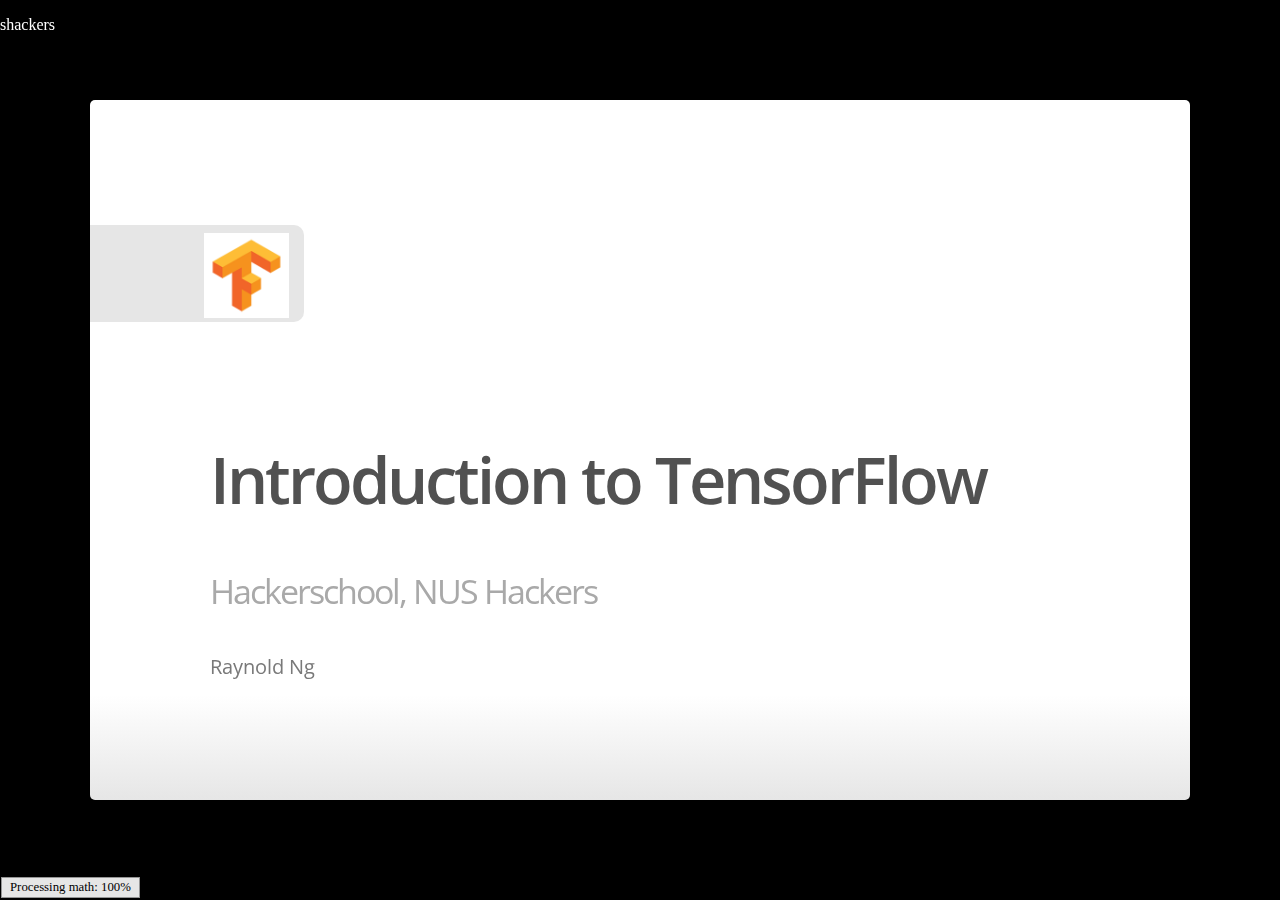
==== commit abc959c6: "more changes" ====
--- a/slides.html
+++ b/slides.html
@@ -2,7 +2,7 @@
 <html>
 <head>
 <title></title>
-<!-- 2017-10-20 Fri 00:15 -->
+<!-- 2017-10-20 Fri 13:53 -->
 <meta  charset="utf-8" />
 <meta  htto-equiv="X-UA-Compatible" content="chrome=1" />
 <meta  name="generator" content="Org-mode with org-ioslide" />
@@ -35,10 +35,13 @@
          <p data-config-presenter><!-- populated from slide_config.json --></p>
        </hgroup>
     </slide>
-  <slide id="sec-"  >
-<hgroup class="">
-       <h2 class=" "><div id="outline-container-orgb59d4ea" class="outline-2">
-<h2 id="orgb59d4ea">Agenda</h2>
+  <p>
+shackers
+</p>
+<slide id="sec-"  >
+<hgroup class="">
+       <h2 class=" "><div id="outline-container-org3284c23" class="outline-2">
+<h2 id="org3284c23">Agenda</h2>
 </div>
 </h2>
        <h3></h3>
@@ -63,8 +66,8 @@
 </slide>
 <slide id="sec-"  >
 <hgroup class="">
-       <h2 class=" "><div id="outline-container-org75e363e" class="outline-2">
-<h2 id="org75e363e">Installation and Setup</h2>
+       <h2 class=" "><div id="outline-container-org316eafa" class="outline-2">
+<h2 id="org316eafa">Installation and Setup</h2>
 </div>
 </h2>
        <h3></h3>
@@ -90,8 +93,8 @@
 </slide>
 <slide id="sec-" class=" segue dark quote nobackground" style="background-image: url(nil)">
 <aside class="gdbar right bottom"><img src="images/tensorflow.png"></aside><hgroup class="">
-       <h2 class=" "><div id="outline-container-org4b0f017" class="outline-2">
-<h2 id="org4b0f017">Machine Learning Primer</h2>
+       <h2 class=" "><div id="outline-container-org0a69a0b" class="outline-2">
+<h2 id="org0a69a0b">Machine Learning Primer</h2>
 </div>
 </h2>
        <h3></h3>
@@ -104,8 +107,8 @@
 </slide>
 <slide id="sec-"  >
 <hgroup class="">
-       <h2 class=" "><div id="outline-container-orgd216ca0" class="outline-3">
-<h3 id="orgd216ca0">Structure in data</h3>
+       <h2 class=" "><div id="outline-container-orgc7c0caf" class="outline-3">
+<h3 id="orgc7c0caf">Structure in data</h3>
 </div>
 </h2>
        <h3></h3>
@@ -135,8 +138,8 @@
 </slide>
 <slide id="sec-"  >
 <hgroup class="">
-       <h2 class=" "><div id="outline-container-org02542b6" class="outline-4">
-<h4 id="org02542b6">Entropy</h4>
+       <h2 class=" "><div id="outline-container-org91f6572" class="outline-4">
+<h4 id="org91f6572">Entropy</h4>
 </div>
 </h2>
        <h3></h3>
@@ -159,8 +162,8 @@
 </slide>
 <slide id="sec-"  >
 <hgroup class="">
-       <h2 class=" "><div id="outline-container-org9b6a36c" class="outline-4">
-<h4 id="org9b6a36c">Entropy (examples)</h4>
+       <h2 class=" "><div id="outline-container-org3122bdc" class="outline-4">
+<h4 id="org3122bdc">Entropy (examples)</h4>
 </div>
 </h2>
        <h3></h3>
@@ -191,8 +194,8 @@
 </slide>
 <slide id="sec-"  >
 <hgroup class="">
-       <h2 class=" "><div id="outline-container-org551d225" class="outline-3">
-<h3 id="org551d225">Basic Concepts for TensorFlow</h3>
+       <h2 class=" "><div id="outline-container-orgab63aba" class="outline-3">
+<h3 id="orgab63aba">Basic Concepts for TensorFlow</h3>
 </div>
 </h2>
        <h3></h3>
@@ -228,8 +231,8 @@
 </slide>
 <slide id="sec-"  >
 <hgroup class="">
-       <h2 class=" "><div id="outline-container-orgc7b640a" class="outline-3">
-<h3 id="orgc7b640a">Graph Representation of ML Models</h3>
+       <h2 class=" "><div id="outline-container-orge3914a4" class="outline-3">
+<h3 id="orge3914a4">Graph Representation of ML Models</h3>
 </div>
 </h2>
        <h3></h3>
@@ -257,8 +260,8 @@
 </slide>
 <slide id="sec-"  >
 <hgroup class="">
-       <h2 class=" "><div id="outline-container-org03c1d8a" class="outline-3">
-<h3 id="org03c1d8a">Graph Representation of ML Models (1)</h3>
+       <h2 class=" "><div id="outline-container-org15198d2" class="outline-3">
+<h3 id="org15198d2">Graph Representation of ML Models (1)</h3>
 </div>
 </h2>
        <h3></h3>
@@ -285,16 +288,15 @@
 </slide>
 <slide id="sec-"  >
 <hgroup class="">
-       <h2 class=" "><div id="outline-container-orgbbb468b" class="outline-3">
-<h3 id="orgbbb468b">Activation Functions</h3>
-</div>
-</h2>
-       <h3></h3>
-       </hgroup>
-<article class="" id="text-">
-<ul>
-<li>If \(g(u)\) is linear, then we return to linear regression</li>
-<li>In practice, \(g(\dots)\) is non-linear, and a popular function is the rectified linear unit (<b>ReLU</b>):</li>
+       <h2 class=" "><div id="outline-container-orga55b6ea" class="outline-3">
+<h3 id="orga55b6ea">Activation Functions</h3>
+</div>
+</h2>
+       <h3></h3>
+       </hgroup>
+<article class="" id="text-">
+<ul>
+<li>A popular function is the rectified linear unit (<b>ReLU</b>):</li>
 </ul>
 <p>
 \[g(u) = max(0, u)\]
@@ -316,8 +318,8 @@
 </slide>
 <slide id="sec-"  >
 <hgroup class="">
-       <h2 class=" "><div id="outline-container-orgc48987d" class="outline-3">
-<h3 id="orgc48987d">Model Output</h3>
+       <h2 class=" "><div id="outline-container-orga4bd541" class="outline-3">
+<h3 id="orga4bd541">Model Output</h3>
 </div>
 </h2>
        <h3></h3>
@@ -347,8 +349,8 @@
 </slide>
 <slide id="sec-"  >
 <hgroup class="">
-       <h2 class=" "><div id="outline-container-org3d3d6fb" class="outline-3">
-<h3 id="org3d3d6fb">Softmax Function</h3>
+       <h2 class=" "><div id="outline-container-orge37923d" class="outline-3">
+<h3 id="orge37923d">Softmax Function</h3>
 </div>
 </h2>
        <h3></h3>
@@ -379,8 +381,8 @@
 </slide>
 <slide id="sec-" class=" segue dark quote nobackground" style="background-image: url(nil)">
 <aside class="gdbar right bottom"><img src="images/tensorflow.png"></aside><hgroup class="">
-       <h2 class=" "><div id="outline-container-orgc0ed59a" class="outline-2">
-<h2 id="orgc0ed59a">Basic TensorFlow Concepts</h2>
+       <h2 class=" "><div id="outline-container-org73ec59c" class="outline-2">
+<h2 id="org73ec59c">Basic TensorFlow Concepts</h2>
 </div>
 </h2>
        <h3></h3>
@@ -392,8 +394,8 @@
 </slide>
 <slide id="sec-"  >
 <hgroup class="">
-       <h2 class=" "><div id="outline-container-orga20573c" class="outline-3">
-<h3 id="orga20573c">What is TensorFlow?</h3>
+       <h2 class=" "><div id="outline-container-org98b7bdb" class="outline-3">
+<h3 id="org98b7bdb">What is TensorFlow?</h3>
 </div>
 </h2>
        <h3></h3>
@@ -413,8 +415,8 @@
 </slide>
 <slide id="sec-"  >
 <hgroup class="">
-       <h2 class=" "><div id="outline-container-org1a467f3" class="outline-3">
-<h3 id="org1a467f3">Data Flow Graphs</h3>
+       <h2 class=" "><div id="outline-container-org4455e2e" class="outline-3">
+<h3 id="org4455e2e">Data Flow Graphs</h3>
 </div>
 </h2>
        <h3></h3>
@@ -436,20 +438,21 @@
 
 <pre class="prettyprint" data-lang="python">
 import tensorflow as tf
-a = tf.add(3,5)</pre>
-
-</div>
-
-
-</article>
-
-</slide>
-
-</slide>
-<slide id="sec-"  >
-<hgroup class="">
-       <h2 class=" "><div id="outline-container-orgb280e0f" class="outline-3">
-<h3 id="orgb280e0f">Visualizing with TensorBoard</h3>
+a = tf.add(3,5)
+</pre>
+
+</div>
+
+
+</article>
+
+</slide>
+
+</slide>
+<slide id="sec-"  >
+<hgroup class="">
+       <h2 class=" "><div id="outline-container-orge033e0b" class="outline-3">
+<h3 id="orge033e0b">Visualizing with TensorBoard</h3>
 </div>
 </h2>
        <h3></h3>
@@ -462,7 +465,8 @@
 <div class="org-src-container">
 
 <pre class="prettyprint" data-lang="python">
-tf.summary.FileWriter("logs", tf.get_default_graph()).close()</pre>
+tf.summary.FileWriter("logs", tf.get_default_graph()).close()
+</pre>
 
 </div>
 
@@ -473,7 +477,8 @@
 <div class="org-src-container">
 
 <pre class="prettyprint" data-lang="sh">
-tensorboard --logdir=logs</pre>
+tensorboard --logdir=logs
+</pre>
 
 </div>
 
@@ -489,17 +494,18 @@
 </slide>
 <slide id="sec-"  >
 <hgroup class="">
-       <h2 class=" "><div id="outline-container-orgd9e6828" class="outline-3">
-<h3 id="orgd9e6828">How to get value of <code>a</code>?</h3>
-</div>
-</h2>
-       <h3></h3>
-       </hgroup>
-<article class="" id="text-">
-<div class="org-src-container">
-
-<pre class="prettyprint" data-lang="python">
-print(a)</pre>
+       <h2 class=" "><div id="outline-container-orgd02c4cb" class="outline-3">
+<h3 id="orgd02c4cb">How to get value of <code>a</code>?</h3>
+</div>
+</h2>
+       <h3></h3>
+       </hgroup>
+<article class="" id="text-">
+<div class="org-src-container">
+
+<pre class="prettyprint" data-lang="python">
+print(a)
+</pre>
 
 </div>
 
@@ -512,7 +518,8 @@
 <pre class="prettyprint" data-lang="python">
 sess = tf.Session()
 print(sess.run(a))
-sess.close()</pre>
+sess.close()
+</pre>
 
 </div>
 
@@ -524,27 +531,28 @@
 
 <pre class="prettyprint" data-lang="python">
 with tf.Session() as sess:
-    print(sess.run(a))</pre>
-
-</div>
-
-
-</article>
-
-</slide>
-
-</slide>
-<slide id="sec-"  >
-<hgroup class="">
-       <h2 class=" "><div id="outline-container-org1a127a4" class="outline-3">
-<h3 id="org1a127a4">Practice with More Graphs</h3>
-</div>
-</h2>
-       <h3></h3>
-       </hgroup>
-<article class="" id="text-">
-<p>
-Try to generate the following graph:
+    print(sess.run(a))
+</pre>
+
+</div>
+
+
+</article>
+
+</slide>
+
+</slide>
+<slide id="sec-"  >
+<hgroup class="">
+       <h2 class=" "><div id="outline-container-org2938e42" class="outline-3">
+<h3 id="org2938e42">Practice with More Graphs</h3>
+</div>
+</h2>
+       <h3></h3>
+       </hgroup>
+<article class="" id="text-">
+<p>
+Try to generate the following graph: (insert equation)
 </p>
 
 <article class="flexbox vcenter">
@@ -567,8 +575,8 @@
 </slide>
 <slide id="sec-"  >
 <hgroup class="">
-       <h2 class=" "><div id="outline-container-orgc2aaaff" class="outline-3">
-<h3 id="orgc2aaaff">Solution</h3>
+       <h2 class=" "><div id="outline-container-orgdacb1ce" class="outline-3">
+<h3 id="orgdacb1ce">Solution</h3>
 </div>
 </h2>
        <h3></h3>
@@ -583,20 +591,21 @@
 op2 = tf.multiply(x, y)
 op3 = tf.pow(op1, op2)
 with tf.Session() as sess:
-    op3 = sess.run(op3)</pre>
-
-</div>
-
-
-</article>
-
-</slide>
-
-</slide>
-<slide id="sec-"  >
-<hgroup class="">
-       <h2 class=" "><div id="outline-container-orge3d1f05" class="outline-3">
-<h3 id="orge3d1f05">TensorFlow Variables</h3>
+    op3 = sess.run(op3)
+</pre>
+
+</div>
+
+
+</article>
+
+</slide>
+
+</slide>
+<slide id="sec-"  >
+<hgroup class="">
+       <h2 class=" "><div id="outline-container-org214e51e" class="outline-3">
+<h3 id="org214e51e">TensorFlow Variables</h3>
 </div>
 </h2>
        <h3></h3>
@@ -617,20 +626,21 @@
 with tf.Session() as sess:
     print(sess.run(W1))
     sess.run(tf.global_variables_initializer())
-    print(sess.run(W2))</pre>
-
-</div>
-
-
-</article>
-
-</slide>
-
-</slide>
-<slide id="sec-"  >
-<hgroup class="">
-       <h2 class=" "><div id="outline-container-orged50343" class="outline-3">
-<h3 id="orged50343">Updating Variable State</h3>
+    print(sess.run(W2))
+</pre>
+
+</div>
+
+
+</article>
+
+</slide>
+
+</slide>
+<slide id="sec-"  >
+<hgroup class="">
+       <h2 class=" "><div id="outline-container-org12d13be" class="outline-3">
+<h3 id="org12d13be">Updating Variable State</h3>
 </div>
 </h2>
        <h3></h3>
@@ -652,20 +662,21 @@
     print(sess.run(state))
     for _ in range(3):
         sess.run(update)
-        print(sess.run(state))</pre>
-
-</div>
-
-
-</article>
-
-</slide>
-
-</slide>
-<slide id="sec-"  >
-<hgroup class="">
-       <h2 class=" "><div id="outline-container-org8f36c0e" class="outline-3">
-<h3 id="org8f36c0e">Fetching Variable State</h3>
+        print(sess.run(state))
+</pre>
+
+</div>
+
+
+</article>
+
+</slide>
+
+</slide>
+<slide id="sec-"  >
+<hgroup class="">
+       <h2 class=" "><div id="outline-container-org624dfb0" class="outline-3">
+<h3 id="org624dfb0">Fetching Variable State</h3>
 </div>
 </h2>
        <h3></h3>
@@ -682,20 +693,21 @@
 
 with tf.Session() as sess:
     result = sess.run([mul, intermed])
-    print(result)</pre>
-
-</div>
-
-
-</article>
-
-</slide>
-
-</slide>
-<slide id="sec-"  >
-<hgroup class="">
-       <h2 class=" "><div id="outline-container-orgce0b4c6" class="outline-3">
-<h3 id="orgce0b4c6">TensorFlow Placeholders</h3>
+    print(result)
+</pre>
+
+</div>
+
+
+</article>
+
+</slide>
+
+</slide>
+<slide id="sec-"  >
+<hgroup class="">
+       <h2 class=" "><div id="outline-container-org1f8d5f1" class="outline-3">
+<h3 id="org1f8d5f1">TensorFlow Placeholders</h3>
 </div>
 </h2>
        <h3></h3>
@@ -715,7 +727,8 @@
 output = tf.multiply(input1, input2)
 
 with tf.Session() as sess:
-    print(sess.run([output], feed_dict={input1:[7.], input2:[2.]}))</pre>
+    print(sess.run([output], feed_dict={input1:[7.], input2:[2.]}))
+</pre>
 
 </div>
 
@@ -727,8 +740,8 @@
 </slide>
 <slide id="sec-" class=" segue dark quote nobackground" style="background-image: url(nil)">
 <aside class="gdbar right bottom"><img src="images/tensorflow.png"></aside><hgroup class="">
-       <h2 class=" "><div id="outline-container-org7de40bf" class="outline-3">
-<h3 id="org7de40bf">Example: Linear Regression</h3>
+       <h2 class=" "><div id="outline-container-org0f59448" class="outline-3">
+<h3 id="org0f59448">Example: Linear Regression</h3>
 </div>
 </h2>
        <h3></h3>
@@ -740,8 +753,8 @@
 </slide>
 <slide id="sec-"  >
 <hgroup class="">
-       <h2 class=" "><div id="outline-container-org6ea7b1f" class="outline-4">
-<h4 id="org6ea7b1f">Recap</h4>
+       <h2 class=" "><div id="outline-container-orge1d4930" class="outline-4">
+<h4 id="orge1d4930">Recap</h4>
 </div>
 </h2>
        <h3></h3>
@@ -771,42 +784,8 @@
 </slide>
 <slide id="sec-"  >
 <hgroup class="">
-       <h2 class=" "><div id="outline-container-org6f5e442" class="outline-4">
-<h4 id="org6f5e442">Plot Input Data</h4>
-</div>
-</h2>
-       <h3></h3>
-       </hgroup>
-<article class="" id="text-">
-<p>
-Make sure that <code>seaborn</code> and <code>matplotlib</code> are installed. If you are using Jupyter, add <code>%matplotlib inline</code> in the code cell.
-</p>
-
-<div class="org-src-container">
-
-<pre class="prettyprint" data-lang="python">
-import tensorflow as tf
-import numpy as np
-import seaborn
-import matplotlib.pyplot as plt
-%matplotlib inline
-# Define input data
-X_data = np.arange(100, step=.1)
-y_data = X_data + 20 * np.sin(X_data/10)
-# Plot input data
-plt.scatter(X_data, y_data)</pre>
-
-</div>
-
-
-</article>
-
-</slide>
-</slide>
-<slide id="sec-"  >
-<hgroup class="">
-       <h2 class=" "><div id="outline-container-orgdee9295" class="outline-4">
-<h4 id="orgdee9295">Scatter Plot</h4>
+       <h2 class=" "><div id="outline-container-org9fc46e4" class="outline-4">
+<h4 id="org9fc46e4">Scatter Plot</h4>
 </div>
 </h2>
        <h3></h3>
@@ -827,8 +806,8 @@
 </slide>
 <slide id="sec-"  >
 <hgroup class="">
-       <h2 class=" "><div id="outline-container-org94572d0" class="outline-4">
-<h4 id="org94572d0">Define Variables and Placeholders</h4>
+       <h2 class=" "><div id="outline-container-org27e521a" class="outline-4">
+<h4 id="org27e521a">Define Variables and Placeholders</h4>
 </div>
 </h2>
        <h3></h3>
@@ -847,19 +826,20 @@
 
 # Define placeholders for input
 X = tf.placeholder(tf.float32, shape=(batch_size, 1))
-y = tf.placeholder(tf.float32, shape=(batch_size, 1))</pre>
-
-</div>
-
-
-</article>
-
-</slide>
-</slide>
-<slide id="sec-"  >
-<hgroup class="">
-       <h2 class=" "><div id="outline-container-org515dbbf" class="outline-4">
-<h4 id="org515dbbf">Loss Function</h4>
+y = tf.placeholder(tf.float32, shape=(batch_size, 1))
+</pre>
+
+</div>
+
+
+</article>
+
+</slide>
+</slide>
+<slide id="sec-"  >
+<hgroup class="">
+       <h2 class=" "><div id="outline-container-org86cff15" class="outline-4">
+<h4 id="org86cff15">Loss Function</h4>
 </div>
 </h2>
        <h3></h3>
@@ -880,19 +860,20 @@
     b = tf.get_variable("bias", (1,),
                         initializer = tf.constant_initializer(0.0))
     y_pred = tf.matmul(X, W) + b
-    loss = tf.reduce_sum((y - y_pred)**2/n_samples)</pre>
-
-</div>
-
-
-</article>
-
-</slide>
-</slide>
-<slide id="sec-"  >
-<hgroup class="">
-       <h2 class=" "><div id="outline-container-org1d9c553" class="outline-4">
-<h4 id="org1d9c553">Define Optimizer and Train Model</h4>
+    loss = tf.reduce_sum((y - y_pred)**2/n_samples)
+</pre>
+
+</div>
+
+
+</article>
+
+</slide>
+</slide>
+<slide id="sec-"  >
+<hgroup class="">
+       <h2 class=" "><div id="outline-container-orge7b8c99" class="outline-4">
+<h4 id="orge7b8c99">Define Optimizer and Train Model</h4>
 </div>
 </h2>
        <h3></h3>
@@ -928,8 +909,8 @@
 </slide>
 <slide id="sec-"  >
 <hgroup class="">
-       <h2 class=" "><div id="outline-container-org7ea38b3" class="outline-4">
-<h4 id="org7ea38b3">Results</h4>
+       <h2 class=" "><div id="outline-container-orgbce1b9b" class="outline-4">
+<h4 id="orgbce1b9b">Results</h4>
 </div>
 </h2>
        <h3></h3>
@@ -955,8 +936,8 @@
 </slide>
 <slide id="sec-" class=" segue dark quote nobackground" style="background-image: url(nil)">
 <aside class="gdbar right bottom"><img src="images/tensorflow.png"></aside><hgroup class="">
-       <h2 class=" "><div id="outline-container-org73258e7" class="outline-2">
-<h2 id="org73258e7">MNIST and TensorFlow</h2>
+       <h2 class=" "><div id="outline-container-orgaa2b598" class="outline-2">
+<h2 id="orgaa2b598">MNIST and TensorFlow</h2>
 </div>
 </h2>
        <h3></h3>
@@ -968,8 +949,8 @@
 </slide>
 <slide id="sec-"  >
 <hgroup class="">
-       <h2 class=" "><div id="outline-container-org2e6db38" class="outline-3">
-<h3 id="org2e6db38">Introduction</h3>
+       <h2 class=" "><div id="outline-container-org21a364c" class="outline-3">
+<h3 id="org21a364c">Introduction</h3>
 </div>
 </h2>
        <h3></h3>
@@ -994,8 +975,8 @@
 </slide>
 <slide id="sec-"  >
 <hgroup class="">
-       <h2 class=" "><div id="outline-container-org4e17049" class="outline-4">
-<h4 id="org4e17049">Importing MNIST Data</h4>
+       <h2 class=" "><div id="outline-container-org18fea2c" class="outline-4">
+<h4 id="org18fea2c">Importing MNIST Data</h4>
 </div>
 </h2>
        <h3></h3>
@@ -1009,7 +990,8 @@
 
 <pre class="prettyprint" data-lang="python">
 from tensorflow.examples.tutorials.mnist import input_data
-mnist = input_data.read_data_sets("MNIST_data/", one_hot=True)</pre>
+mnist = input_data.read_data_sets("MNIST_data/", one_hot=True)
+</pre>
 
 </div>
 
@@ -1028,8 +1010,8 @@
 </slide>
 <slide id="sec-"  >
 <hgroup class="">
-       <h2 class=" "><div id="outline-container-org4004bd7" class="outline-4">
-<h4 id="org4004bd7">MNIST Data</h4>
+       <h2 class=" "><div id="outline-container-org7845c1a" class="outline-4">
+<h4 id="org7845c1a">MNIST Data</h4>
 </div>
 </h2>
        <h3></h3>
@@ -1061,8 +1043,8 @@
 </slide>
 <slide id="sec-" class=" segue dark quote nobackground" style="background-image: url(nil)">
 <aside class="gdbar right bottom"><img src="images/tensorflow.png"></aside><hgroup class="">
-       <h2 class=" "><div id="outline-container-org540e775" class="outline-3">
-<h3 id="org540e775">Softmax Regression</h3>
+       <h2 class=" "><div id="outline-container-orgfc6e785" class="outline-3">
+<h3 id="orgfc6e785">Softmax Regression</h3>
 </div>
 </h2>
        <h3></h3>
@@ -1074,8 +1056,8 @@
 </slide>
 <slide id="sec-"  >
 <hgroup class="">
-       <h2 class=" "><div id="outline-container-orgd19801a" class="outline-4">
-<h4 id="orgd19801a">Overview</h4>
+       <h2 class=" "><div id="outline-container-org768939a" class="outline-4">
+<h4 id="org768939a">Overview</h4>
 </div>
 </h2>
        <h3></h3>
@@ -1094,8 +1076,8 @@
 </slide>
 <slide id="sec-"  >
 <hgroup class="">
-       <h2 class=" "><div id="outline-container-orgdad256b" class="outline-4">
-<h4 id="orgdad256b">Overview (1)</h4>
+       <h2 class=" "><div id="outline-container-orgd8703e1" class="outline-4">
+<h4 id="orgd8703e1">Overview (1)</h4>
 </div>
 </h2>
        <h3></h3>
@@ -1124,8 +1106,8 @@
 </slide>
 <slide id="sec-"  >
 <hgroup class="">
-       <h2 class=" "><div id="outline-container-orgaa90068" class="outline-4">
-<h4 id="orgaa90068">Defining Our Model</h4>
+       <h2 class=" "><div id="outline-container-orgdd12a19" class="outline-4">
+<h4 id="orgdd12a19">Defining Our Model</h4>
 </div>
 </h2>
        <h3></h3>
@@ -1141,7 +1123,8 @@
 W = tf.Variable(tf.zeros([784, 10]))
 b = tf.Variable(tf.zeros([10]))
 
-y = tf.nn.softmax(tf.matmul(x, W) + b)</pre>
+y = tf.nn.softmax(tf.matmul(x, W) + b)
+</pre>
 
 </div>
 <ul>
@@ -1156,8 +1139,8 @@
 </slide>
 <slide id="sec-"  >
 <hgroup class="">
-       <h2 class=" "><div id="outline-container-org63edc50" class="outline-4">
-<h4 id="org63edc50">Training</h4>
+       <h2 class=" "><div id="outline-container-org5e4155f" class="outline-4">
+<h4 id="org5e4155f">Training</h4>
 </div>
 </h2>
        <h3></h3>
@@ -1183,8 +1166,8 @@
 </slide>
 <slide id="sec-"  >
 <hgroup class="">
-       <h2 class=" "><div id="outline-container-org5221163" class="outline-4">
-<h4 id="org5221163">Training (1)</h4>
+       <h2 class=" "><div id="outline-container-org1a6723e" class="outline-4">
+<h4 id="org1a6723e">Training (1)</h4>
 </div>
 </h2>
        <h3></h3>
@@ -1199,7 +1182,8 @@
 <pre class="prettyprint" data-lang="python">
 y_ = tf.placeholder(tf.float32, [None, 10])
 cross_entropy = tf.reduce_mean(-tf.reduce_sum(y_ * tf.log(y), 
-                                              reduction_indices = [1]))</pre>
+                                              reduction_indices = [1]))
+</pre>
 
 </div>
 
@@ -1214,19 +1198,20 @@
 #         [1, 1, 1]]
 tf.reduce_sum(x) ==&gt; 6
 tf.reduce_sum(x, 0) ==&gt; [2, 2, 2]
-tf.reduce_sum(x, 1) ==&gt; [3, 3]</pre>
-
-</div>
-
-
-</article>
-
-</slide>
-</slide>
-<slide id="sec-"  >
-<hgroup class="">
-       <h2 class=" "><div id="outline-container-org0375f38" class="outline-4">
-<h4 id="org0375f38">Training (2)</h4>
+tf.reduce_sum(x, 1) ==&gt; [3, 3]
+</pre>
+
+</div>
+
+
+</article>
+
+</slide>
+</slide>
+<slide id="sec-"  >
+<hgroup class="">
+       <h2 class=" "><div id="outline-container-org7cdd48f" class="outline-4">
+<h4 id="org7cdd48f">Training (2)</h4>
 </div>
 </h2>
        <h3></h3>
@@ -1241,7 +1226,8 @@
 sess.run(tf.global_variables_initializer())
 for _ in range(400):
     batch_xs, batch_ys = mnist.train.next_batch(100)
-    sess.run(train_step, feed_dict={x: batch_xs, y_: batch_ys})</pre>
+    sess.run(train_step, feed_dict={x: batch_xs, y_: batch_ys})
+</pre>
 
 </div>
 
@@ -1257,8 +1243,8 @@
 </slide>
 <slide id="sec-"  >
 <hgroup class="">
-       <h2 class=" "><div id="outline-container-orge3534a8" class="outline-4">
-<h4 id="orge3534a8">Evaluating Our Model</h4>
+       <h2 class=" "><div id="outline-container-orge5d3cd1" class="outline-4">
+<h4 id="orge5d3cd1">Evaluating Our Model</h4>
 </div>
 </h2>
        <h3></h3>
@@ -1275,7 +1261,8 @@
 <pre class="prettyprint" data-lang="python">
 correct_prediction = tf.equal(tf.argmax(y,1), tf.argmax(y_,1))
 accuracy = tf.reduce_mean(tf.cast(correct_prediction, tf.float32))
-print(sess.run(accuracy, feed_dict={x: mnist.test.images, y_: mnist.test.labels}))</pre>
+print(sess.run(accuracy, feed_dict={x: mnist.test.images, y_: mnist.test.labels}))
+</pre>
 
 </div>
 
@@ -1292,8 +1279,8 @@
 </slide>
 <slide id="sec-" class=" segue dark quote nobackground" style="background-image: url(nil)">
 <aside class="gdbar right bottom"><img src="images/tensorflow.png"></aside><hgroup class="">
-       <h2 class=" "><div id="outline-container-org86d0a2f" class="outline-3">
-<h3 id="org86d0a2f">Convolutional Neural Network</h3>
+       <h2 class=" "><div id="outline-container-orgf6c0d07" class="outline-3">
+<h3 id="orgf6c0d07">Convolutional Neural Network</h3>
 </div>
 </h2>
        <h3></h3>
@@ -1305,8 +1292,30 @@
 </slide>
 <slide id="sec-"  >
 <hgroup class="">
-       <h2 class=" "><div id="outline-container-org67466a7" class="outline-4">
-<h4 id="org67466a7">Introduction</h4>
+       <h2 class=" "><div id="outline-container-orgcb0c470" class="outline-4">
+<h4 id="orgcb0c470">Flowchart</h4>
+</div>
+</h2>
+       <h3></h3>
+       </hgroup>
+<article class="" id="text-">
+<article class="flexbox vcenter">
+
+<div class="figure">
+<p><img src="images/cnn_network_flowchart.png" alt="cnn_network_flowchart.png" width="100%" />
+</p>
+</div>
+</article>
+
+
+</article>
+
+</slide>
+</slide>
+<slide id="sec-"  >
+<hgroup class="">
+       <h2 class=" "><div id="outline-container-org977cc24" class="outline-4">
+<h4 id="org977cc24">Introduction</h4>
 </div>
 </h2>
        <h3></h3>
@@ -1327,8 +1336,8 @@
 </slide>
 <slide id="sec-"  >
 <hgroup class="">
-       <h2 class=" "><div id="outline-container-org6e6ba8e" class="outline-4">
-<h4 id="org6e6ba8e">Flowchart</h4>
+       <h2 class=" "><div id="outline-container-org1f566c9" class="outline-4">
+<h4 id="org1f566c9">Features</h4>
 </div>
 </h2>
        <h3></h3>
@@ -1337,20 +1346,20 @@
 <article class="flexbox vcenter">
 
 <div class="figure">
-<p><img src="images/cnn_network_flowchart.png" alt="cnn_network_flowchart.png" width="100%" />
-</p>
-</div>
-</article>
-
-
-</article>
-
-</slide>
-</slide>
-<slide id="sec-"  >
-<hgroup class="">
-       <h2 class=" "><div id="outline-container-orgc9b09a3" class="outline-4">
-<h4 id="orgc9b09a3">Features</h4>
+<p><img src="images/features.png" alt="features.png" width="100%" />
+</p>
+</div>
+</article>
+
+
+</article>
+
+</slide>
+</slide>
+<slide id="sec-"  >
+<hgroup class="">
+       <h2 class=" "><div id="outline-container-org1d563ea" class="outline-4">
+<h4 id="org1d563ea">Features (1)</h4>
 </div>
 </h2>
        <h3></h3>
@@ -1359,20 +1368,20 @@
 <article class="flexbox vcenter">
 
 <div class="figure">
-<p><img src="images/features.png" alt="features.png" width="100%" />
-</p>
-</div>
-</article>
-
-
-</article>
-
-</slide>
-</slide>
-<slide id="sec-"  >
-<hgroup class="">
-       <h2 class=" "><div id="outline-container-org22099cf" class="outline-4">
-<h4 id="org22099cf">Features (1)</h4>
+<p><img src="images/features_2.png" alt="features_2.png" width="60%" />
+</p>
+</div>
+</article>
+
+
+</article>
+
+</slide>
+</slide>
+<slide id="sec-"  >
+<hgroup class="">
+       <h2 class=" "><div id="outline-container-org3c93d4e" class="outline-4">
+<h4 id="org3c93d4e">Convolution</h4>
 </div>
 </h2>
        <h3></h3>
@@ -1381,20 +1390,20 @@
 <article class="flexbox vcenter">
 
 <div class="figure">
-<p><img src="images/features_2.png" alt="features_2.png" width="60%" />
-</p>
-</div>
-</article>
-
-
-</article>
-
-</slide>
-</slide>
-<slide id="sec-"  >
-<hgroup class="">
-       <h2 class=" "><div id="outline-container-org4f87e24" class="outline-4">
-<h4 id="org4f87e24">Convolution</h4>
+<p><img src="images/convolution.png" alt="convolution.png" width="80%" />
+</p>
+</div>
+</article>
+
+
+</article>
+
+</slide>
+</slide>
+<slide id="sec-"  >
+<hgroup class="">
+       <h2 class=" "><div id="outline-container-org5fd5410" class="outline-4">
+<h4 id="org5fd5410">Convolution (1)</h4>
 </div>
 </h2>
        <h3></h3>
@@ -1403,20 +1412,20 @@
 <article class="flexbox vcenter">
 
 <div class="figure">
-<p><img src="images/convolution.png" alt="convolution.png" width="80%" />
-</p>
-</div>
-</article>
-
-
-</article>
-
-</slide>
-</slide>
-<slide id="sec-"  >
-<hgroup class="">
-       <h2 class=" "><div id="outline-container-orgd3cbf50" class="outline-4">
-<h4 id="orgd3cbf50">Convolution (1)</h4>
+<p><img src="images/convolution_2.png" alt="convolution_2.png" width="100%" />
+</p>
+</div>
+</article>
+
+
+</article>
+
+</slide>
+</slide>
+<slide id="sec-"  >
+<hgroup class="">
+       <h2 class=" "><div id="outline-container-org4534103" class="outline-4">
+<h4 id="org4534103">Convolution (2)</h4>
 </div>
 </h2>
        <h3></h3>
@@ -1425,20 +1434,20 @@
 <article class="flexbox vcenter">
 
 <div class="figure">
-<p><img src="images/convolution_2.png" alt="convolution_2.png" width="100%" />
-</p>
-</div>
-</article>
-
-
-</article>
-
-</slide>
-</slide>
-<slide id="sec-"  >
-<hgroup class="">
-       <h2 class=" "><div id="outline-container-org106904b" class="outline-4">
-<h4 id="org106904b">Convolution (2)</h4>
+<p><img src="images/convolution_3.png" alt="convolution_3.png" width="95%" />
+</p>
+</div>
+</article>
+
+
+</article>
+
+</slide>
+</slide>
+<slide id="sec-"  >
+<hgroup class="">
+       <h2 class=" "><div id="outline-container-org795d251" class="outline-4">
+<h4 id="org795d251">Pooling</h4>
 </div>
 </h2>
        <h3></h3>
@@ -1447,20 +1456,20 @@
 <article class="flexbox vcenter">
 
 <div class="figure">
-<p><img src="images/convolution_3.png" alt="convolution_3.png" width="95%" />
-</p>
-</div>
-</article>
-
-
-</article>
-
-</slide>
-</slide>
-<slide id="sec-"  >
-<hgroup class="">
-       <h2 class=" "><div id="outline-container-orge36f6c4" class="outline-4">
-<h4 id="orge36f6c4">Pooling</h4>
+<p><img src="images/pooling.png" alt="pooling.png" width="80%" />
+</p>
+</div>
+</article>
+
+
+</article>
+
+</slide>
+</slide>
+<slide id="sec-"  >
+<hgroup class="">
+       <h2 class=" "><div id="outline-container-orgc17f7bd" class="outline-4">
+<h4 id="orgc17f7bd">Pooling (1)</h4>
 </div>
 </h2>
        <h3></h3>
@@ -1469,20 +1478,20 @@
 <article class="flexbox vcenter">
 
 <div class="figure">
-<p><img src="images/pooling.png" alt="pooling.png" width="80%" />
-</p>
-</div>
-</article>
-
-
-</article>
-
-</slide>
-</slide>
-<slide id="sec-"  >
-<hgroup class="">
-       <h2 class=" "><div id="outline-container-org5e40b83" class="outline-4">
-<h4 id="org5e40b83">Pooling (1)</h4>
+<p><img src="images/pooling_2.png" alt="pooling_2.png" width="80%" />
+</p>
+</div>
+</article>
+
+
+</article>
+
+</slide>
+</slide>
+<slide id="sec-"  >
+<hgroup class="">
+       <h2 class=" "><div id="outline-container-org51eb7c7" class="outline-4">
+<h4 id="org51eb7c7">Fully Connected Layers</h4>
 </div>
 </h2>
        <h3></h3>
@@ -1491,28 +1500,6 @@
 <article class="flexbox vcenter">
 
 <div class="figure">
-<p><img src="images/pooling_2.png" alt="pooling_2.png" width="80%" />
-</p>
-</div>
-</article>
-
-
-</article>
-
-</slide>
-</slide>
-<slide id="sec-"  >
-<hgroup class="">
-       <h2 class=" "><div id="outline-container-org5a05c8b" class="outline-4">
-<h4 id="org5a05c8b">Fully Connected Layers</h4>
-</div>
-</h2>
-       <h3></h3>
-       </hgroup>
-<article class="" id="text-">
-<article class="flexbox vcenter">
-
-<div class="figure">
 <p><img src="images/layers.png" alt="layers.png" width="100%" />
 </p>
 </div>
@@ -1525,8 +1512,8 @@
 </slide>
 <slide id="sec-"  >
 <hgroup class="">
-       <h2 class=" "><div id="outline-container-org3a55ccb" class="outline-4">
-<h4 id="org3a55ccb">Hyper Parameters</h4>
+       <h2 class=" "><div id="outline-container-org2d308f3" class="outline-4">
+<h4 id="org2d308f3">Hyper Parameters</h4>
 </div>
 </h2>
        <h3></h3>
@@ -1556,8 +1543,8 @@
 </slide>
 <slide id="sec-"  >
 <hgroup class="">
-       <h2 class=" "><div id="outline-container-org7a44ec1" class="outline-4">
-<h4 id="org7a44ec1">Weight Initialization</h4>
+       <h2 class=" "><div id="outline-container-org79d0ea3" class="outline-4">
+<h4 id="org79d0ea3">Weight Initialization</h4>
 </div>
 </h2>
        <h3></h3>
@@ -1576,19 +1563,20 @@
 
 def bias_variable(shape):
   initial = tf.constant(0.1, shape=shape)
-  return tf.Variable(initial)</pre>
-
-</div>
-
-
-</article>
-
-</slide>
-</slide>
-<slide id="sec-"  >
-<hgroup class="">
-       <h2 class=" "><div id="outline-container-org687b3ac" class="outline-4">
-<h4 id="org687b3ac">Convolution and Pooling</h4>
+  return tf.Variable(initial)
+</pre>
+
+</div>
+
+
+</article>
+
+</slide>
+</slide>
+<slide id="sec-"  >
+<hgroup class="">
+       <h2 class=" "><div id="outline-container-org1196d7b" class="outline-4">
+<h4 id="org1196d7b">Convolution and Pooling</h4>
 </div>
 </h2>
        <h3></h3>
@@ -1602,19 +1590,20 @@
 
 def max_pool_2x2(x):
   return tf.nn.max_pool(x, ksize=[1, 2, 2, 1],
-                        strides=[1, 2, 2, 1], padding='SAME')</pre>
-
-</div>
-
-
-</article>
-
-</slide>
-</slide>
-<slide id="sec-"  >
-<hgroup class="">
-       <h2 class=" "><div id="outline-container-org40fca8f" class="outline-4">
-<h4 id="org40fca8f">First Convolutional Layer</h4>
+                        strides=[1, 2, 2, 1], padding='SAME')
+</pre>
+
+</div>
+
+
+</article>
+
+</slide>
+</slide>
+<slide id="sec-"  >
+<hgroup class="">
+       <h2 class=" "><div id="outline-container-orgafd6998" class="outline-4">
+<h4 id="orgafd6998">First Convolutional Layer</h4>
 </div>
 </h2>
        <h3></h3>
@@ -1633,19 +1622,20 @@
 b_conv1 = bias_variable([32])
 x_image = tf.reshape(x, [-1, 28, 28, 1]) # ?, width, height, number of color channels
 h_conv1 = tf.nn.relu(conv2d(x_image, W_conv1) + b_conv1)
-h_pool1 = max_pool_2x2(h_conv1) # reduce image to 14x14</pre>
-
-</div>
-
-
-</article>
-
-</slide>
-</slide>
-<slide id="sec-"  >
-<hgroup class="">
-       <h2 class=" "><div id="outline-container-orgf71aa63" class="outline-4">
-<h4 id="orgf71aa63">Second Convolutional Layer</h4>
+h_pool1 = max_pool_2x2(h_conv1) # reduce image to 14x14
+</pre>
+
+</div>
+
+
+</article>
+
+</slide>
+</slide>
+<slide id="sec-"  >
+<hgroup class="">
+       <h2 class=" "><div id="outline-container-org4cf0594" class="outline-4">
+<h4 id="org4cf0594">Second Convolutional Layer</h4>
 </div>
 </h2>
        <h3></h3>
@@ -1663,19 +1653,20 @@
 b_conv2 = bias_variable([64])
 
 h_conv2 = tf.nn.relu(conv2d(h_pool1, W_conv2) + b_conv2)
-h_pool2 = max_pool_2x2(h_conv2)</pre>
-
-</div>
-
-
-</article>
-
-</slide>
-</slide>
-<slide id="sec-"  >
-<hgroup class="">
-       <h2 class=" "><div id="outline-container-orgfa835c3" class="outline-4">
-<h4 id="orgfa835c3">Densely Connected Layer</h4>
+h_pool2 = max_pool_2x2(h_conv2)
+</pre>
+
+</div>
+
+
+</article>
+
+</slide>
+</slide>
+<slide id="sec-"  >
+<hgroup class="">
+       <h2 class=" "><div id="outline-container-org3994ba1" class="outline-4">
+<h4 id="org3994ba1">Densely Connected Layer</h4>
 </div>
 </h2>
        <h3></h3>
@@ -1693,19 +1684,20 @@
 b_fc1 = bias_variable([1024])
 
 h_pool2_flat = tf.reshape(h_pool2, [-1, 7*7*64])
-h_fc1 = tf.nn.relu(tf.matmul(h_pool2_flat, W_fc1) + b_fc1)</pre>
-
-</div>
-
-
-</article>
-
-</slide>
-</slide>
-<slide id="sec-"  >
-<hgroup class="">
-       <h2 class=" "><div id="outline-container-org74c5e3e" class="outline-4">
-<h4 id="org74c5e3e">Read Out Layer</h4>
+h_fc1 = tf.nn.relu(tf.matmul(h_pool2_flat, W_fc1) + b_fc1)
+</pre>
+
+</div>
+
+
+</article>
+
+</slide>
+</slide>
+<slide id="sec-"  >
+<hgroup class="">
+       <h2 class=" "><div id="outline-container-org8e4bcea" class="outline-4">
+<h4 id="org8e4bcea">Read Out Layer</h4>
 </div>
 </h2>
        <h3></h3>
@@ -1721,19 +1713,20 @@
 W_fc2 = weight_variable([1024, 10])
 b_fc2 = bias_variable([10])
 
-y_conv = tf.matmul(h_fc1, W_fc2) + b_fc2</pre>
-
-</div>
-
-
-</article>
-
-</slide>
-</slide>
-<slide id="sec-"  >
-<hgroup class="">
-       <h2 class=" "><div id="outline-container-orga702579" class="outline-4">
-<h4 id="orga702579">Train and Evaluate the Model</h4>
+y_conv = tf.matmul(h_fc1, W_fc2) + b_fc2
+</pre>
+
+</div>
+
+
+</article>
+
+</slide>
+</slide>
+<slide id="sec-"  >
+<hgroup class="">
+       <h2 class=" "><div id="outline-container-org6a28e86" class="outline-4">
+<h4 id="org6a28e86">Train and Evaluate the Model</h4>
 </div>
 </h2>
        <h3></h3>
@@ -1746,20 +1739,21 @@
     tf.nn.softmax_cross_entropy_with_logits(labels=y_, logits=y_conv))
 train_step = tf.train.AdamOptimizer(1e-4).minimize(cross_entropy)
 correct_prediction = tf.equal(tf.argmax(y_conv, 1), tf.argmax(y_, 1))
-accuracy = tf.reduce_mean(tf.cast(correct_prediction, tf.float32))</pre>
-
-</div>
-
-
-</article>
-
-</slide>
-
-</slide>
-<slide id="sec-"  >
-<hgroup class="">
-       <h2 class=" "><div id="outline-container-org41dc16c" class="outline-4">
-<h4 id="org41dc16c">Train and Evaluate the Model (1)</h4>
+accuracy = tf.reduce_mean(tf.cast(correct_prediction, tf.float32))
+</pre>
+
+</div>
+
+
+</article>
+
+</slide>
+
+</slide>
+<slide id="sec-"  >
+<hgroup class="">
+       <h2 class=" "><div id="outline-container-orgc23c932" class="outline-4">
+<h4 id="orgc23c932">Train and Evaluate the Model (1)</h4>
 </div>
 </h2>
        <h3></h3>
@@ -1780,7 +1774,8 @@
         train_step.run(feed_dict={x: batch[0], y_: batch[1]})
 
     print('test accuracy %g' % accuracy.eval(feed_dict={
-      x: mnist.test.images, y_: mnist.test.labels}))</pre>
+      x: mnist.test.images, y_: mnist.test.labels}))
+</pre>
 
 </div>
 
@@ -1794,8 +1789,8 @@
 </slide>
 <slide id="sec-" class=" segue dark quote nobackground" style="background-image: url(nil)">
 <aside class="gdbar right bottom"><img src="images/tensorflow.png"></aside><hgroup class="">
-       <h2 class=" "><div id="outline-container-org19e4ccc" class="outline-3">
-<h3 id="org19e4ccc">Saving and Restoring your model</h3>
+       <h2 class=" "><div id="outline-container-org5546345" class="outline-3">
+<h3 id="org5546345">Saving and Restoring your model</h3>
 </div>
 </h2>
        <h3></h3>
@@ -1808,8 +1803,8 @@
 </slide>
 <slide id="sec-"  >
 <hgroup class="">
-       <h2 class=" "><div id="outline-container-orgb904a4e" class="outline-4">
-<h4 id="orgb904a4e">Exporting the Model</h4>
+       <h2 class=" "><div id="outline-container-orgd9f658d" class="outline-4">
+<h4 id="orgd9f658d">Exporting the Model</h4>
 </div>
 </h2>
        <h3></h3>
@@ -1824,20 +1819,21 @@
 <pre class="prettyprint" data-lang="python">
 model_path = "./tmp/model.ckpt"
 save_path = saver.save(sess, model_path) # saver is not declared???
-print("Model saved in file: %s" % save_path)</pre>
-
-</div>
-
-
-</article>
-
-</slide>
-
-</slide>
-<slide id="sec-"  >
-<hgroup class="">
-       <h2 class=" "><div id="outline-container-org88c60c1" class="outline-4">
-<h4 id="org88c60c1">Restoring the Session</h4>
+print("Model saved in file: %s" % save_path)
+</pre>
+
+</div>
+
+
+</article>
+
+</slide>
+
+</slide>
+<slide id="sec-"  >
+<hgroup class="">
+       <h2 class=" "><div id="outline-container-org1981df7" class="outline-4">
+<h4 id="org1981df7">Restoring the Session</h4>
 </div>
 </h2>
        <h3></h3>
@@ -1851,21 +1847,22 @@
 with tf.Session() as sess:
   sess.run(tf.global_variables_initializer())
   saver.restore(sess, model_path)
-  print("Accuracy:", accuracy.eval({x: mnist.test.images, y_: mnist.test.labels}))</pre>
-
-</div>
-
-
-</article>
-
-</slide>
-
-</slide>
-</slide>
-<slide id="sec-"  >
-<hgroup class="">
-       <h2 class=" "><div id="outline-container-org4b7ea9a" class="outline-3">
-<h3 id="org4b7ea9a">Toy Program</h3>
+  print("Accuracy:", accuracy.eval({x: mnist.test.images, y_: mnist.test.labels}))
+</pre>
+
+</div>
+
+
+</article>
+
+</slide>
+
+</slide>
+</slide>
+<slide id="sec-"  >
+<hgroup class="">
+       <h2 class=" "><div id="outline-container-orgf1ce056" class="outline-3">
+<h3 id="orgf1ce056">Toy Program</h3>
 </div>
 </h2>
        <h3></h3>
@@ -1888,8 +1885,8 @@
 </slide>
 <slide id="sec-"  >
 <hgroup class="">
-       <h2 class=" "><div id="outline-container-org0b6c408" class="outline-2">
-<h2 id="org0b6c408">References</h2>
+       <h2 class=" "><div id="outline-container-orgab4498d" class="outline-2">
+<h2 id="orgab4498d">References</h2>
 </div>
 </h2>
        <h3></h3>
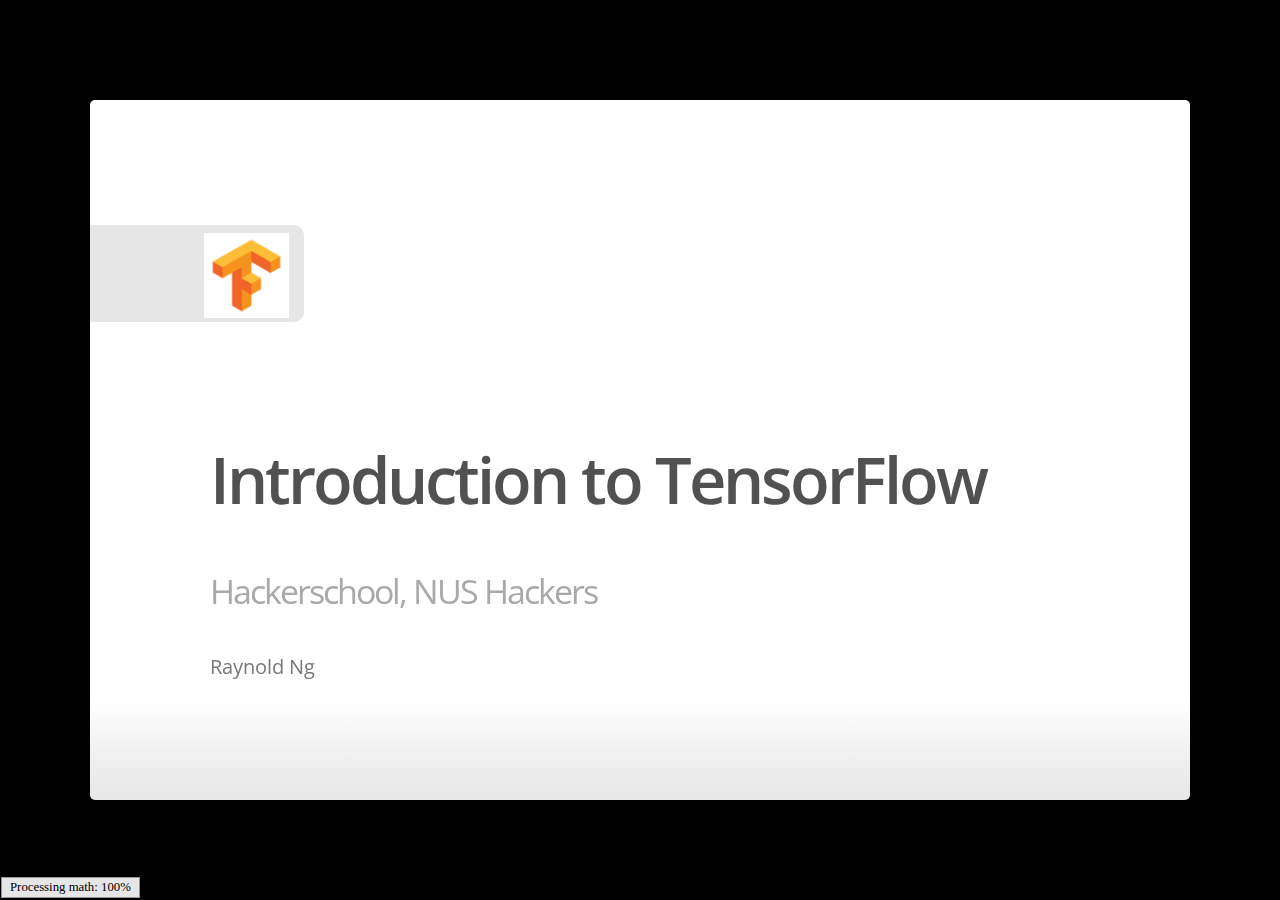
==== commit c131bc81: "more changes" ====
--- a/slides.html
+++ b/slides.html
@@ -2,7 +2,7 @@
 <html>
 <head>
 <title></title>
-<!-- 2017-10-20 Fri 13:53 -->
+<!-- 2017-10-21 Sat 10:17 -->
 <meta  charset="utf-8" />
 <meta  htto-equiv="X-UA-Compatible" content="chrome=1" />
 <meta  name="generator" content="Org-mode with org-ioslide" />
@@ -35,13 +35,10 @@
          <p data-config-presenter><!-- populated from slide_config.json --></p>
        </hgroup>
     </slide>
-  <p>
-shackers
-</p>
-<slide id="sec-"  >
-<hgroup class="">
-       <h2 class=" "><div id="outline-container-org3284c23" class="outline-2">
-<h2 id="org3284c23">Agenda</h2>
+  <slide id="sec-"  >
+<hgroup class="">
+       <h2 class=" "><div id="outline-container-orgf80d1ef" class="outline-2">
+<h2 id="orgf80d1ef">Agenda</h2>
 </div>
 </h2>
        <h3></h3>
@@ -49,8 +46,8 @@
 <article class="" id="text-">
 <ul>
 <li>Installation and Setup</li>
+<li>Machine Learning Primer</li>
 <li>What's TensorFlow?</li>
-<li>Machine Learning Primer</li>
 <li>Basic TensorFlow concepts</li>
 <li>MNIST Example
 <ul>
@@ -66,8 +63,8 @@
 </slide>
 <slide id="sec-"  >
 <hgroup class="">
-       <h2 class=" "><div id="outline-container-org316eafa" class="outline-2">
-<h2 id="org316eafa">Installation and Setup</h2>
+       <h2 class=" "><div id="outline-container-orgf3c9a58" class="outline-2">
+<h2 id="orgf3c9a58">Installation and Setup</h2>
 </div>
 </h2>
        <h3></h3>
@@ -93,8 +90,8 @@
 </slide>
 <slide id="sec-" class=" segue dark quote nobackground" style="background-image: url(nil)">
 <aside class="gdbar right bottom"><img src="images/tensorflow.png"></aside><hgroup class="">
-       <h2 class=" "><div id="outline-container-org0a69a0b" class="outline-2">
-<h2 id="org0a69a0b">Machine Learning Primer</h2>
+       <h2 class=" "><div id="outline-container-org8462fc1" class="outline-2">
+<h2 id="org8462fc1">Machine Learning Primer</h2>
 </div>
 </h2>
        <h3></h3>
@@ -103,12 +100,58 @@
 
 
 </article>
-
-</slide>
-<slide id="sec-"  >
-<hgroup class="">
-       <h2 class=" "><div id="outline-container-orgc7c0caf" class="outline-3">
-<h3 id="orgc7c0caf">Structure in data</h3>
+</slide>
+<slide id="sec-"  >
+<hgroup class="">
+       <h2 class=" "><div id="outline-container-org0edf405" class="outline-3">
+<h3 id="org0edf405">What is Machine Learning?</h3>
+</div>
+</h2>
+       <h3></h3>
+       </hgroup>
+<article class="" id="text-">
+<ul>
+<li>"The science of getting computers to act <b>without being explicitly programmed</b>" - Andrew Ng</li>
+<li>Primary aim is to allow computers to learn automatically without human
+intervention or assistance and adjust actions accordingly</li>
+</ul>
+
+
+</article>
+
+</slide>
+</slide>
+<slide id="sec-"  >
+<hgroup class="">
+       <h2 class=" "><div id="outline-container-org68bf324" class="outline-3">
+<h3 id="org68bf324">Using TensorFlow to sort cucumbers</h3>
+</div>
+</h2>
+       <h3></h3>
+       </hgroup>
+<article class="" id="text-">
+<ul>
+<li><a href="https://cloud.google.com/blog/big-data/2016/08/how-a-japanese-cucumber-farmer-is-using-deep-learning-and-tensorflow">Makoto Koike</a> used deeping learning and TensorFlow to sort cucumbers by size, shape, color and other attributes</li>
+</ul>
+
+<article class="flexbox vcenter">
+
+<div class="figure">
+<p><img src="images/cucumber.png" alt="cucumber.png" width="100%" />
+</p>
+</div>
+</article>
+
+
+</article>
+
+</slide>
+
+</slide>
+<slide id="sec-"  >
+<hgroup class="">
+       <h2 class=" "><div id="outline-container-org85b7858" class="outline-3">
+<h3 id="org85b7858">Structure in data</h3>
 </div>
 </h2>
        <h3></h3>
@@ -138,8 +181,8 @@
 </slide>
 <slide id="sec-"  >
 <hgroup class="">
-       <h2 class=" "><div id="outline-container-org91f6572" class="outline-4">
-<h4 id="org91f6572">Entropy</h4>
+       <h2 class=" "><div id="outline-container-org73524f7" class="outline-4">
+<h4 id="org73524f7">Entropy</h4>
 </div>
 </h2>
        <h3></h3>
@@ -162,8 +205,8 @@
 </slide>
 <slide id="sec-"  >
 <hgroup class="">
-       <h2 class=" "><div id="outline-container-org3122bdc" class="outline-4">
-<h4 id="org3122bdc">Entropy (examples)</h4>
+       <h2 class=" "><div id="outline-container-org8f367cb" class="outline-4">
+<h4 id="org8f367cb">Entropy (examples)</h4>
 </div>
 </h2>
        <h3></h3>
@@ -194,8 +237,8 @@
 </slide>
 <slide id="sec-"  >
 <hgroup class="">
-       <h2 class=" "><div id="outline-container-orgab63aba" class="outline-3">
-<h3 id="orgab63aba">Basic Concepts for TensorFlow</h3>
+       <h2 class=" "><div id="outline-container-orgf7dc0bc" class="outline-3">
+<h3 id="orgf7dc0bc">What are Tensors?</h3>
 </div>
 </h2>
        <h3></h3>
@@ -212,27 +255,46 @@
 
 <p>
 All are <b>tensors</b> of n-order. Similary, tensors can be transformed with
-operations. Simple linear regression model:
+operations. TensorFlow provides library of algorithms to perform tensor operations efficiently. 
+</p>
+
+
+</article>
+
+</slide>
+</slide>
+<slide id="sec-"  >
+<hgroup class="">
+       <h2 class=" "><div id="outline-container-org88cc5b8" class="outline-3">
+<h3 id="org88cc5b8">Example</h3>
+</div>
+</h2>
+       <h3></h3>
+       </hgroup>
+<article class="" id="text-">
+<p>
+Simple linear regression model:
 </p>
 
 <p>
 \[w_o + w_1 x = \hat{y}\]
 </p>
 
-<p>
-\(w_0\) and \(w_1\) are <b>weights</b>, that are determined during training. \(\hat{y}\) is
-predicted outcome
-</p>
-
-
-</article>
-
-</slide>
-</slide>
-<slide id="sec-"  >
-<hgroup class="">
-       <h2 class=" "><div id="outline-container-orge3914a4" class="outline-3">
-<h3 id="orge3914a4">Graph Representation of ML Models</h3>
+<ul>
+<li>\(w_0\) and \(w_1\) are <b>weights</b>, that are determined during training</li>
+<li>\(\hat{y}\) is the predicted outcome, to be compared with actual observations \(y\)</li>
+<li>Goal: build a model that can find values of \(w_0\) and \(w_1\) that minimize prediction error</li>
+</ul>
+
+
+</article>
+
+</slide>
+</slide>
+<slide id="sec-"  >
+<hgroup class="">
+       <h2 class=" "><div id="outline-container-org067e69b" class="outline-3">
+<h3 id="org067e69b">Graph Representation of ML Models</h3>
 </div>
 </h2>
        <h3></h3>
@@ -260,21 +322,22 @@
 </slide>
 <slide id="sec-"  >
 <hgroup class="">
-       <h2 class=" "><div id="outline-container-org15198d2" class="outline-3">
-<h3 id="org15198d2">Graph Representation of ML Models (1)</h3>
-</div>
-</h2>
-       <h3></h3>
-       </hgroup>
-<article class="" id="text-">
-<p>
-Consider a slightly larger neural net graph:
-</p>
+       <h2 class=" "><div id="outline-container-org14085e2" class="outline-3">
+<h3 id="org14085e2">Graph Representation of ML Models (1)</h3>
+</div>
+</h2>
+       <h3></h3>
+       </hgroup>
+<article class="" id="text-">
 
 <div class="figure">
 <p><img src="images/neural_net.png" alt="neural_net.png" width="50%" />
 </p>
 </div>
+
+<p>
+\[a_i^{(2)} = g(w_{i0} + w_{i1}x_1 + w_{i2}x_2 + w_{i3}x_3)\]
+</p>
 
 <p>
 For more complex models, it could be helpful to visualize your graph.
@@ -288,8 +351,8 @@
 </slide>
 <slide id="sec-"  >
 <hgroup class="">
-       <h2 class=" "><div id="outline-container-orga55b6ea" class="outline-3">
-<h3 id="orga55b6ea">Activation Functions</h3>
+       <h2 class=" "><div id="outline-container-orgc9536ad" class="outline-3">
+<h3 id="orgc9536ad">Activation Functions</h3>
 </div>
 </h2>
        <h3></h3>
@@ -318,8 +381,8 @@
 </slide>
 <slide id="sec-"  >
 <hgroup class="">
-       <h2 class=" "><div id="outline-container-orga4bd541" class="outline-3">
-<h3 id="orga4bd541">Model Output</h3>
+       <h2 class=" "><div id="outline-container-orgc4954c3" class="outline-3">
+<h3 id="orgc4954c3">Model Output</h3>
 </div>
 </h2>
        <h3></h3>
@@ -349,8 +412,8 @@
 </slide>
 <slide id="sec-"  >
 <hgroup class="">
-       <h2 class=" "><div id="outline-container-orge37923d" class="outline-3">
-<h3 id="orge37923d">Softmax Function</h3>
+       <h2 class=" "><div id="outline-container-org58b6e4f" class="outline-3">
+<h3 id="org58b6e4f">Softmax Function</h3>
 </div>
 </h2>
        <h3></h3>
@@ -369,7 +432,7 @@
 \[\sum_{j=1}^k S_j(\boldsymbol{z}) = 1\]
 </p>
 <ul>
-<li>state usually represented with <b>one-hot encoding</b>, e.g for dice roll \((0,0,1,0,0,0)\)</li>
+<li>state usually represented with <b>one-hot encoding</b>, e.g for dice roll 3: \((0,0,1,0,0,0)\)</li>
 </ul>
 
 
@@ -381,8 +444,8 @@
 </slide>
 <slide id="sec-" class=" segue dark quote nobackground" style="background-image: url(nil)">
 <aside class="gdbar right bottom"><img src="images/tensorflow.png"></aside><hgroup class="">
-       <h2 class=" "><div id="outline-container-org73ec59c" class="outline-2">
-<h2 id="org73ec59c">Basic TensorFlow Concepts</h2>
+       <h2 class=" "><div id="outline-container-org7e4a421" class="outline-2">
+<h2 id="org7e4a421">Basic TensorFlow Concepts</h2>
 </div>
 </h2>
        <h3></h3>
@@ -394,15 +457,14 @@
 </slide>
 <slide id="sec-"  >
 <hgroup class="">
-       <h2 class=" "><div id="outline-container-org98b7bdb" class="outline-3">
-<h3 id="org98b7bdb">What is TensorFlow?</h3>
-</div>
-</h2>
-       <h3></h3>
-       </hgroup>
-<article class="" id="text-">
-<ul>
-<li>It is Google's AI Engine</li>
+       <h2 class=" "><div id="outline-container-org486a4bf" class="outline-3">
+<h3 id="org486a4bf">What is TensorFlow?</h3>
+</div>
+</h2>
+       <h3></h3>
+       </hgroup>
+<article class="" id="text-">
+<ul>
 <li>"TensorFlow is an interface for expressing machine learning algorithms, and an implementation for executing such algorithms"</li>
 <li>Originally developed Google Brain Team to conduct machine learning research and deep neural networks research</li>
 <li>General enough to be applicable to a wide variety of other domains</li>
@@ -415,8 +477,8 @@
 </slide>
 <slide id="sec-"  >
 <hgroup class="">
-       <h2 class=" "><div id="outline-container-org4455e2e" class="outline-3">
-<h3 id="org4455e2e">Data Flow Graphs</h3>
+       <h2 class=" "><div id="outline-container-orgddc5e59" class="outline-3">
+<h3 id="orgddc5e59">Data Flow Graphs</h3>
 </div>
 </h2>
        <h3></h3>
@@ -438,74 +500,29 @@
 
 <pre class="prettyprint" data-lang="python">
 import tensorflow as tf
-a = tf.add(3,5)
-</pre>
-
-</div>
-
-
-</article>
-
-</slide>
-
-</slide>
-<slide id="sec-"  >
-<hgroup class="">
-       <h2 class=" "><div id="outline-container-orge033e0b" class="outline-3">
-<h3 id="orge033e0b">Visualizing with TensorBoard</h3>
-</div>
-</h2>
-       <h3></h3>
-       </hgroup>
-<article class="" id="text-">
-<ul>
-<li><code>tf.summary.FileWriter</code> serializes the graph into a format the TensorBoard can read</li>
-</ul>
-
-<div class="org-src-container">
-
-<pre class="prettyprint" data-lang="python">
-tf.summary.FileWriter("logs", tf.get_default_graph()).close()
-</pre>
-
-</div>
-
-<ul>
-<li>in the same directory, run:</li>
-</ul>
-
-<div class="org-src-container">
-
-<pre class="prettyprint" data-lang="sh">
-tensorboard --logdir=logs
-</pre>
-
-</div>
-
-<ul>
-<li>This will launch an instance of TensorBoard that you can access at <a href="http://localhost:6006">http://localhost:6006</a></li>
-</ul>
-
-
-</article>
-
-</slide>
-
-</slide>
-<slide id="sec-"  >
-<hgroup class="">
-       <h2 class=" "><div id="outline-container-orgd02c4cb" class="outline-3">
-<h3 id="orgd02c4cb">How to get value of <code>a</code>?</h3>
-</div>
-</h2>
-       <h3></h3>
-       </hgroup>
-<article class="" id="text-">
-<div class="org-src-container">
-
-<pre class="prettyprint" data-lang="python">
-print(a)
-</pre>
+a = tf.add(3,5)</pre>
+
+</div>
+
+
+</article>
+
+</slide>
+
+</slide>
+<slide id="sec-"  >
+<hgroup class="">
+       <h2 class=" "><div id="outline-container-orgaa57647" class="outline-3">
+<h3 id="orgaa57647">How to get value of <code>a</code>?</h3>
+</div>
+</h2>
+       <h3></h3>
+       </hgroup>
+<article class="" id="text-">
+<div class="org-src-container">
+
+<pre class="prettyprint" data-lang="python">
+print(a)</pre>
 
 </div>
 
@@ -518,8 +535,7 @@
 <pre class="prettyprint" data-lang="python">
 sess = tf.Session()
 print(sess.run(a))
-sess.close()
-</pre>
+sess.close()</pre>
 
 </div>
 
@@ -531,28 +547,68 @@
 
 <pre class="prettyprint" data-lang="python">
 with tf.Session() as sess:
-    print(sess.run(a))
-</pre>
-
-</div>
-
-
-</article>
-
-</slide>
-
-</slide>
-<slide id="sec-"  >
-<hgroup class="">
-       <h2 class=" "><div id="outline-container-org2938e42" class="outline-3">
-<h3 id="org2938e42">Practice with More Graphs</h3>
-</div>
-</h2>
-       <h3></h3>
-       </hgroup>
-<article class="" id="text-">
-<p>
-Try to generate the following graph: (insert equation)
+    print(sess.run(a))</pre>
+
+</div>
+
+
+</article>
+
+</slide>
+
+</slide>
+<slide id="sec-"  >
+<hgroup class="">
+       <h2 class=" "><div id="outline-container-org7f350d3" class="outline-3">
+<h3 id="org7f350d3">Visualizing with TensorBoard</h3>
+</div>
+</h2>
+       <h3></h3>
+       </hgroup>
+<article class="" id="text-">
+<ul>
+<li><code>tf.summary.FileWriter</code> serializes the graph into a format the TensorBoard can read</li>
+</ul>
+
+<div class="org-src-container">
+
+<pre class="prettyprint" data-lang="python">
+tf.summary.FileWriter("logs", tf.get_default_graph()).close()</pre>
+
+</div>
+
+<ul>
+<li>in the same directory, run:</li>
+</ul>
+
+<div class="org-src-container">
+
+<pre class="prettyprint" data-lang="sh">
+tensorboard --logdir=logs</pre>
+
+</div>
+
+<ul>
+<li>This will launch an instance of TensorBoard that you can access at <a href="http://localhost:6006">http://localhost:6006</a></li>
+</ul>
+
+
+</article>
+
+</slide>
+
+</slide>
+<slide id="sec-"  >
+<hgroup class="">
+       <h2 class=" "><div id="outline-container-orgaef6246" class="outline-3">
+<h3 id="orgaef6246">Practice with More Graphs</h3>
+</div>
+</h2>
+       <h3></h3>
+       </hgroup>
+<article class="" id="text-">
+<p>
+Try to generate the following graph: \((x+y)^{xy}\)
 </p>
 
 <article class="flexbox vcenter">
@@ -575,8 +631,8 @@
 </slide>
 <slide id="sec-"  >
 <hgroup class="">
-       <h2 class=" "><div id="outline-container-orgdacb1ce" class="outline-3">
-<h3 id="orgdacb1ce">Solution</h3>
+       <h2 class=" "><div id="outline-container-org2e3cf7c" class="outline-3">
+<h3 id="org2e3cf7c">Solution</h3>
 </div>
 </h2>
        <h3></h3>
@@ -591,21 +647,20 @@
 op2 = tf.multiply(x, y)
 op3 = tf.pow(op1, op2)
 with tf.Session() as sess:
-    op3 = sess.run(op3)
-</pre>
-
-</div>
-
-
-</article>
-
-</slide>
-
-</slide>
-<slide id="sec-"  >
-<hgroup class="">
-       <h2 class=" "><div id="outline-container-org214e51e" class="outline-3">
-<h3 id="org214e51e">TensorFlow Variables</h3>
+    op3 = sess.run(op3)</pre>
+
+</div>
+
+
+</article>
+
+</slide>
+
+</slide>
+<slide id="sec-"  >
+<hgroup class="">
+       <h2 class=" "><div id="outline-container-org50f3400" class="outline-3">
+<h3 id="org50f3400">TensorFlow Variables</h3>
 </div>
 </h2>
        <h3></h3>
@@ -613,8 +668,9 @@
 <article class="" id="text-">
 <ul>
 <li>TensorFlow variables used to represent shared, persistant state manipulated by your program</li>
-<li>variables hold and update parameters in your model during training</li>
-<li>variables contain tensors</li>
+<li>Variables hold and update parameters in your model during training</li>
+<li>Variables contain tensors</li>
+<li>Variables must be initialized unless it is a constant</li>
 </ul>
 
 <div class="org-src-container">
@@ -639,8 +695,59 @@
 </slide>
 <slide id="sec-"  >
 <hgroup class="">
-       <h2 class=" "><div id="outline-container-org12d13be" class="outline-3">
-<h3 id="org12d13be">Updating Variable State</h3>
+       <h2 class=" "><div id="outline-container-orgc6179e6" class="outline-3">
+<h3 id="orgc6179e6">Creating Variables</h3>
+</div>
+</h2>
+       <h3></h3>
+       </hgroup>
+<article class="" id="text-">
+<p>
+To create a 3-dimensional variable with shape <code>[1,2,3]</code>:
+</p>
+
+<div class="org-src-container">
+
+<pre class="prettyprint" data-lang="python">
+my_var = tf.get_variable("my_var", [1,2,3])</pre>
+
+</div>
+
+<p>
+You may optionally specify the <code>dtype</code> and initializer to <code>tf.get_variable</code>:
+</p>
+
+<div class="org-src-container">
+
+<pre class="prettyprint" data-lang="python">
+my_int_variable = tf.get_variable("my_int_variable", [1, 2, 3],
+                                  dtype=tf.int32,
+                                  initializer=tf.zeros_initializer)</pre>
+
+</div>
+
+<p>
+Can initialize a <code>tf.Variable</code> to have the value of a <code>tf.Tensor</code>:
+</p>
+
+<div class="org-src-container">
+
+<pre class="prettyprint" data-lang="python">
+other_variable = tf.get_variable("other_variable", dtype=tf.int32, 
+  initializer=tf.constant([23, 42]))</pre>
+
+</div>
+
+
+</article>
+
+</slide>
+
+</slide>
+<slide id="sec-"  >
+<hgroup class="">
+       <h2 class=" "><div id="outline-container-orgb8fa8bb" class="outline-3">
+<h3 id="orgb8fa8bb">Updating Variable State</h3>
 </div>
 </h2>
        <h3></h3>
@@ -662,21 +769,20 @@
     print(sess.run(state))
     for _ in range(3):
         sess.run(update)
-        print(sess.run(state))
-</pre>
-
-</div>
-
-
-</article>
-
-</slide>
-
-</slide>
-<slide id="sec-"  >
-<hgroup class="">
-       <h2 class=" "><div id="outline-container-org624dfb0" class="outline-3">
-<h3 id="org624dfb0">Fetching Variable State</h3>
+        print(sess.run(state))</pre>
+
+</div>
+
+
+</article>
+
+</slide>
+
+</slide>
+<slide id="sec-"  >
+<hgroup class="">
+       <h2 class=" "><div id="outline-container-orgf947802" class="outline-3">
+<h3 id="orgf947802">Fetching Variable State</h3>
 </div>
 </h2>
        <h3></h3>
@@ -693,21 +799,20 @@
 
 with tf.Session() as sess:
     result = sess.run([mul, intermed])
-    print(result)
-</pre>
-
-</div>
-
-
-</article>
-
-</slide>
-
-</slide>
-<slide id="sec-"  >
-<hgroup class="">
-       <h2 class=" "><div id="outline-container-org1f8d5f1" class="outline-3">
-<h3 id="org1f8d5f1">TensorFlow Placeholders</h3>
+    print(result)</pre>
+
+</div>
+
+
+</article>
+
+</slide>
+
+</slide>
+<slide id="sec-"  >
+<hgroup class="">
+       <h2 class=" "><div id="outline-container-org7adc7fc" class="outline-3">
+<h3 id="org7adc7fc">TensorFlow Placeholders</h3>
 </div>
 </h2>
        <h3></h3>
@@ -727,8 +832,7 @@
 output = tf.multiply(input1, input2)
 
 with tf.Session() as sess:
-    print(sess.run([output], feed_dict={input1:[7.], input2:[2.]}))
-</pre>
+    print(sess.run([output], feed_dict={input1:[7.], input2:[2.]}))</pre>
 
 </div>
 
@@ -740,8 +844,8 @@
 </slide>
 <slide id="sec-" class=" segue dark quote nobackground" style="background-image: url(nil)">
 <aside class="gdbar right bottom"><img src="images/tensorflow.png"></aside><hgroup class="">
-       <h2 class=" "><div id="outline-container-org0f59448" class="outline-3">
-<h3 id="org0f59448">Example: Linear Regression</h3>
+       <h2 class=" "><div id="outline-container-org2ba0f1f" class="outline-3">
+<h3 id="org2ba0f1f">Example: Linear Regression</h3>
 </div>
 </h2>
        <h3></h3>
@@ -753,8 +857,8 @@
 </slide>
 <slide id="sec-"  >
 <hgroup class="">
-       <h2 class=" "><div id="outline-container-orge1d4930" class="outline-4">
-<h4 id="orge1d4930">Recap</h4>
+       <h2 class=" "><div id="outline-container-orgc88a7c3" class="outline-4">
+<h4 id="orgc88a7c3">Recap</h4>
 </div>
 </h2>
        <h3></h3>
@@ -784,8 +888,8 @@
 </slide>
 <slide id="sec-"  >
 <hgroup class="">
-       <h2 class=" "><div id="outline-container-org9fc46e4" class="outline-4">
-<h4 id="org9fc46e4">Scatter Plot</h4>
+       <h2 class=" "><div id="outline-container-orgfdd3708" class="outline-4">
+<h4 id="orgfdd3708">Scatter Plot</h4>
 </div>
 </h2>
        <h3></h3>
@@ -806,8 +910,8 @@
 </slide>
 <slide id="sec-"  >
 <hgroup class="">
-       <h2 class=" "><div id="outline-container-org27e521a" class="outline-4">
-<h4 id="org27e521a">Define Variables and Placeholders</h4>
+       <h2 class=" "><div id="outline-container-orgdb8f52b" class="outline-4">
+<h4 id="orgdb8f52b">Define Variables and Placeholders</h4>
 </div>
 </h2>
        <h3></h3>
@@ -826,20 +930,19 @@
 
 # Define placeholders for input
 X = tf.placeholder(tf.float32, shape=(batch_size, 1))
-y = tf.placeholder(tf.float32, shape=(batch_size, 1))
-</pre>
-
-</div>
-
-
-</article>
-
-</slide>
-</slide>
-<slide id="sec-"  >
-<hgroup class="">
-       <h2 class=" "><div id="outline-container-org86cff15" class="outline-4">
-<h4 id="org86cff15">Loss Function</h4>
+y = tf.placeholder(tf.float32, shape=(batch_size, 1))</pre>
+
+</div>
+
+
+</article>
+
+</slide>
+</slide>
+<slide id="sec-"  >
+<hgroup class="">
+       <h2 class=" "><div id="outline-container-orge6d5ac8" class="outline-4">
+<h4 id="orge6d5ac8">Loss Function</h4>
 </div>
 </h2>
        <h3></h3>
@@ -854,26 +957,24 @@
 
 <pre class="prettyprint" data-lang="python">
 # Define variables to be learned
-with tf.variable_scope("linear-regression"):
-    W = tf.get_variable("weights", (1,1),
-                        initializer = tf.random_normal_initializer())
-    b = tf.get_variable("bias", (1,),
-                        initializer = tf.constant_initializer(0.0))
-    y_pred = tf.matmul(X, W) + b
-    loss = tf.reduce_sum((y - y_pred)**2/n_samples)
-</pre>
-
-</div>
-
-
-</article>
-
-</slide>
-</slide>
-<slide id="sec-"  >
-<hgroup class="">
-       <h2 class=" "><div id="outline-container-orge7b8c99" class="outline-4">
-<h4 id="orge7b8c99">Define Optimizer and Train Model</h4>
+W = tf.get_variable("weights", (1,1),
+                    initializer = tf.random_normal_initializer())
+b = tf.get_variable("bias", (1,),
+                    initializer = tf.constant_initializer(0.0))
+y_pred = tf.matmul(X, W) + b
+loss = tf.reduce_sum((y - y_pred)**2/n_samples)</pre>
+
+</div>
+
+
+</article>
+
+</slide>
+</slide>
+<slide id="sec-"  >
+<hgroup class="">
+       <h2 class=" "><div id="outline-container-org4188c74" class="outline-4">
+<h4 id="org4188c74">Define Optimizer and Train Model</h4>
 </div>
 </h2>
        <h3></h3>
@@ -893,7 +994,8 @@
         indices = np.random.choice(n_samples, batch_size)
         X_batch, y_batch = X_data[indices], y_data[indices]
         # Do gradient descent step
-        _, loss_val = sess.run([opt_operation, loss], feed_dict={X: X_batch, y: y_batch})
+        _, loss_val = sess.run([opt_operation, loss],
+                               feed_dict={X: X_batch, y: y_batch})
     print(sess.run([W, b]))
     # Display results
     plt.scatter(X_data, y_data)
@@ -909,8 +1011,8 @@
 </slide>
 <slide id="sec-"  >
 <hgroup class="">
-       <h2 class=" "><div id="outline-container-orgbce1b9b" class="outline-4">
-<h4 id="orgbce1b9b">Results</h4>
+       <h2 class=" "><div id="outline-container-org29c1846" class="outline-4">
+<h4 id="org29c1846">Results</h4>
 </div>
 </h2>
        <h3></h3>
@@ -936,8 +1038,8 @@
 </slide>
 <slide id="sec-" class=" segue dark quote nobackground" style="background-image: url(nil)">
 <aside class="gdbar right bottom"><img src="images/tensorflow.png"></aside><hgroup class="">
-       <h2 class=" "><div id="outline-container-orgaa2b598" class="outline-2">
-<h2 id="orgaa2b598">MNIST and TensorFlow</h2>
+       <h2 class=" "><div id="outline-container-orgd3a2651" class="outline-2">
+<h2 id="orgd3a2651">MNIST and TensorFlow</h2>
 </div>
 </h2>
        <h3></h3>
@@ -949,8 +1051,8 @@
 </slide>
 <slide id="sec-"  >
 <hgroup class="">
-       <h2 class=" "><div id="outline-container-org21a364c" class="outline-3">
-<h3 id="org21a364c">Introduction</h3>
+       <h2 class=" "><div id="outline-container-orga30c634" class="outline-3">
+<h3 id="orga30c634">Introduction</h3>
 </div>
 </h2>
        <h3></h3>
@@ -975,8 +1077,8 @@
 </slide>
 <slide id="sec-"  >
 <hgroup class="">
-       <h2 class=" "><div id="outline-container-org18fea2c" class="outline-4">
-<h4 id="org18fea2c">Importing MNIST Data</h4>
+       <h2 class=" "><div id="outline-container-org3dceb2f" class="outline-4">
+<h4 id="org3dceb2f">Importing MNIST Data</h4>
 </div>
 </h2>
        <h3></h3>
@@ -990,8 +1092,7 @@
 
 <pre class="prettyprint" data-lang="python">
 from tensorflow.examples.tutorials.mnist import input_data
-mnist = input_data.read_data_sets("MNIST_data/", one_hot=True)
-</pre>
+mnist = input_data.read_data_sets("MNIST_data/", one_hot=True)</pre>
 
 </div>
 
@@ -1010,8 +1111,8 @@
 </slide>
 <slide id="sec-"  >
 <hgroup class="">
-       <h2 class=" "><div id="outline-container-org7845c1a" class="outline-4">
-<h4 id="org7845c1a">MNIST Data</h4>
+       <h2 class=" "><div id="outline-container-orgb638a42" class="outline-4">
+<h4 id="orgb638a42">MNIST Data</h4>
 </div>
 </h2>
        <h3></h3>
@@ -1043,8 +1144,8 @@
 </slide>
 <slide id="sec-" class=" segue dark quote nobackground" style="background-image: url(nil)">
 <aside class="gdbar right bottom"><img src="images/tensorflow.png"></aside><hgroup class="">
-       <h2 class=" "><div id="outline-container-orgfc6e785" class="outline-3">
-<h3 id="orgfc6e785">Softmax Regression</h3>
+       <h2 class=" "><div id="outline-container-orgf2b911d" class="outline-3">
+<h3 id="orgf2b911d">Softmax Regression</h3>
 </div>
 </h2>
        <h3></h3>
@@ -1056,8 +1157,8 @@
 </slide>
 <slide id="sec-"  >
 <hgroup class="">
-       <h2 class=" "><div id="outline-container-org768939a" class="outline-4">
-<h4 id="org768939a">Overview</h4>
+       <h2 class=" "><div id="outline-container-orge68a894" class="outline-4">
+<h4 id="orge68a894">Overview</h4>
 </div>
 </h2>
        <h3></h3>
@@ -1076,8 +1177,8 @@
 </slide>
 <slide id="sec-"  >
 <hgroup class="">
-       <h2 class=" "><div id="outline-container-orgd8703e1" class="outline-4">
-<h4 id="orgd8703e1">Overview (1)</h4>
+       <h2 class=" "><div id="outline-container-org651a2ce" class="outline-4">
+<h4 id="org651a2ce">Overview (1)</h4>
 </div>
 </h2>
        <h3></h3>
@@ -1106,128 +1207,166 @@
 </slide>
 <slide id="sec-"  >
 <hgroup class="">
-       <h2 class=" "><div id="outline-container-orgdd12a19" class="outline-4">
-<h4 id="orgdd12a19">Defining Our Model</h4>
-</div>
-</h2>
-       <h3></h3>
-       </hgroup>
-<article class="" id="text-">
-<ul>
-<li>multiply 784-dimensional vectors by \(W\) to produce 10-dimensional vectors of evidence</li>
-</ul>
-<div class="org-src-container">
-
-<pre class="prettyprint" data-lang="python">
-x = tf.placeholder(tf.float32, [None, 784])
-W = tf.Variable(tf.zeros([784, 10]))
-b = tf.Variable(tf.zeros([10]))
-
-y = tf.nn.softmax(tf.matmul(x, W) + b)
-</pre>
-
-</div>
-<ul>
-<li>multiply <code>x</code> with <code>W</code> in that order as <code>x</code> has shape <code>[None, 784]</code> and <code>W</code> has shape <code>[784, 10]</code></li>
-<li>Small trick to deal with <code>x</code> being a 2D tensor with multiple inputs.</li>
-</ul>
-
-
-</article>
-
-</slide>
-</slide>
-<slide id="sec-"  >
-<hgroup class="">
-       <h2 class=" "><div id="outline-container-org5e4155f" class="outline-4">
-<h4 id="org5e4155f">Training</h4>
-</div>
-</h2>
-       <h3></h3>
-       </hgroup>
-<article class="" id="text-">
-<p>
-Use <b>cross-entropy</b> to determine loss of model:
-\[H_{y'}=-\sum_{i} y_i' \log(y_i)\]
-</p>
-
-<p>
-Where:
-</p>
-<ul>
-<li>\(y\) is our predicted probability distribution</li>
-<li>\(y'\) is the true distribution (one-hot vector with digit labels)</li>
-</ul>
-
-
-</article>
-
-</slide>
-</slide>
-<slide id="sec-"  >
-<hgroup class="">
-       <h2 class=" "><div id="outline-container-org1a6723e" class="outline-4">
-<h4 id="org1a6723e">Training (1)</h4>
-</div>
-</h2>
-       <h3></h3>
-       </hgroup>
-<article class="" id="text-">
-<p>
-Need a placeholder to implement cross entropy:
-</p>
-
-<div class="org-src-container">
-
-<pre class="prettyprint" data-lang="python">
-y_ = tf.placeholder(tf.float32, [None, 10])
-cross_entropy = tf.reduce_mean(-tf.reduce_sum(y_ * tf.log(y), 
-                                              reduction_indices = [1]))
-</pre>
-
-</div>
-
-<p>
-<code>tf.reduce_sum</code> computes the sum of elements across dimensions of a tensor
-</p>
-
-<div class="org-src-container">
-
-<pre class="prettyprint" data-lang="python">
-# 'x' is [[1, 1, 1]
-#         [1, 1, 1]]
-tf.reduce_sum(x) ==&gt; 6
-tf.reduce_sum(x, 0) ==&gt; [2, 2, 2]
-tf.reduce_sum(x, 1) ==&gt; [3, 3]
-</pre>
-
-</div>
-
-
-</article>
-
-</slide>
-</slide>
-<slide id="sec-"  >
-<hgroup class="">
-       <h2 class=" "><div id="outline-container-org7cdd48f" class="outline-4">
-<h4 id="org7cdd48f">Training (2)</h4>
-</div>
-</h2>
-       <h3></h3>
-       </hgroup>
-<article class="" id="text-">
-<div class="org-src-container">
-
-<pre class="prettyprint" data-lang="python">
-train_step = tf.train.GradientDescentOptimizer(0.5).minimize(cross_entropy)
-
-sess = tf.Session()
-sess.run(tf.global_variables_initializer())
-for _ in range(400):
-    batch_xs, batch_ys = mnist.train.next_batch(100)
-    sess.run(train_step, feed_dict={x: batch_xs, y_: batch_ys})
-</pre>
+       <h2 class=" "><div id="outline-container-orgb4514c0" class="outline-4">
+<h4 id="orgb4514c0">Data Dimensions</h4>
+</div>
+</h2>
+       <h3></h3>
+       </hgroup>
+<article class="" id="text-">
+<div class="org-src-container">
+
+<pre class="prettyprint" data-lang="python">
+img_size = 28
+img_size_flat = img_size * img_size
+img_shape = (img_size, img_size)
+num_classes = 10</pre>
+
+</div>
+
+<article class="flexbox vcenter">
+
+<div class="figure">
+<p><img src="images/mnist_7.png" alt="mnist_7.png" width="100%" />
+</p>
+</div>
+</article>
+
+
+</article>
+
+</slide>
+
+</slide>
+<slide id="sec-"  >
+<hgroup class="">
+       <h2 class=" "><div id="outline-container-orgd7ffa3e" class="outline-4">
+<h4 id="orgd7ffa3e">Defining Our Model</h4>
+</div>
+</h2>
+       <h3></h3>
+       </hgroup>
+<article class="" id="text-">
+<div class="org-src-container">
+
+<pre class="prettyprint" data-lang="python">
+x = tf.placeholder(tf.float32, [None, img_size_flat])
+y_true = tf.placeholder(tf.float32, [None, num_classes])
+y_true_cls = tf.placeholder(tf.int64, [None])</pre>
+
+</div>
+
+<ul>
+<li><code>x</code> is a <code>placeholder</code>, value that we will input when we ask TensorFlow to run</li>
+<li>represent MNIST image as a 2-D tensor of floating numbers of shape <code>[None, 784]</code></li>
+<li><code>None</code> means that <code>x</code> can be of any length</li>
+</ul>
+
+
+</article>
+
+</slide>
+</slide>
+<slide id="sec-"  >
+<hgroup class="">
+       <h2 class=" "><div id="outline-container-org2392d7b" class="outline-4">
+<h4 id="org2392d7b">Variables to be Optimized</h4>
+</div>
+</h2>
+       <h3></h3>
+       </hgroup>
+<article class="" id="text-">
+<div class="org-src-container">
+
+<pre class="prettyprint" data-lang="python">
+weights = tf.Variable(tf.zeros([img_size_flat, num_classes]))
+biases = tf.Variable(tf.zeros([num_classes]))</pre>
+
+</div>
+<ul>
+<li>weights has a shape of <code>[784,10]</code> as we want to 784-dimensional image vectors
+by <code>weights</code> to produce 10-dimensional vectors of evidence</li>
+<li>biases has a shape of [10] as we can add it to the output.</li>
+</ul>
+
+
+</article>
+
+</slide>
+</slide>
+<slide id="sec-"  >
+<hgroup class="">
+       <h2 class=" "><div id="outline-container-org488ae95" class="outline-4">
+<h4 id="org488ae95">Model</h4>
+</div>
+</h2>
+       <h3></h3>
+       </hgroup>
+<article class="" id="text-">
+<ul>
+<li>multiples the images in the placeholder variable <code>x</code> with <code>weight</code> and <code>biases</code></li>
+<li>Result is a matrix of shape <code>[num_images, 10]</code> and <code>W</code> has shape <code>[784, 10]</code>.</li>
+<li><code>logits</code> is typical TensorFlow terminology</li>
+</ul>
+<div class="org-src-container">
+
+<pre class="prettyprint" data-lang="python">
+logits = tf.matmul(x, weights) + biases
+y_pred = tf.nn.softmax(logits)
+y_pred_cls = tf.argmax(y_pred, axis = 1)</pre>
+
+</div>
+
+
+</article>
+
+</slide>
+</slide>
+<slide id="sec-"  >
+<hgroup class="">
+       <h2 class=" "><div id="outline-container-org01aa051" class="outline-4">
+<h4 id="org01aa051">Optimization Method</h4>
+</div>
+</h2>
+       <h3></h3>
+       </hgroup>
+<article class="" id="text-">
+<div class="org-src-container">
+
+<pre class="prettyprint" data-lang="python">
+cross_entropy = tf.nn.softmax_cross_entropy_with_logits(logits=logits,
+                                                        labels=y_true)
+cost = tf.reduce_mean(cross_entropy)
+optimizer = tf.train.GradientDescentOptimizer(learning_rate=0.5).minimize(cost)
+correct_prediction = tf.equal(y_pred_cls, y_true_cls)
+accuracy = tf.reduce_mean(tf.cast(correct_prediction, tf.float32))</pre>
+
+</div>
+
+
+</article>
+
+</slide>
+
+</slide>
+<slide id="sec-"  >
+<hgroup class="">
+       <h2 class=" "><div id="outline-container-org60630fb" class="outline-4">
+<h4 id="org60630fb">TensorFlow Run</h4>
+</div>
+</h2>
+       <h3></h3>
+       </hgroup>
+<article class="" id="text-">
+<div class="org-src-container">
+
+<pre class="prettyprint" data-lang="python">
+def optimize(num_iterations):
+    for i in range(num_iterations):
+        x_batch, y_true_batch = mnist.train.next_batch(batch_size)
+        feed_dict_train = {x: x_batch,
+                           y_true: y_true_batch}
+        session.run(optimizer, feed_dict=feed_dict_train)</pre>
 
 </div>
 
@@ -1240,29 +1379,30 @@
 </article>
 
 </slide>
-</slide>
-<slide id="sec-"  >
-<hgroup class="">
-       <h2 class=" "><div id="outline-container-orge5d3cd1" class="outline-4">
-<h4 id="orge5d3cd1">Evaluating Our Model</h4>
-</div>
-</h2>
-       <h3></h3>
-       </hgroup>
-<article class="" id="text-">
-<ul>
-<li><code>tf.argmax</code> is an extrememly helpful function that returns the index of the highest entry in a tensor along some axis.</li>
-<li><code>tf.argmax(y,1)</code> is predicted label while <code>tf.argmax(y_, 1)</code> is the actual label</li>
-<li><code>tf.equal</code> to check if prediction matches the true</li>
-</ul>
-
-<div class="org-src-container">
-
-<pre class="prettyprint" data-lang="python">
-correct_prediction = tf.equal(tf.argmax(y,1), tf.argmax(y_,1))
-accuracy = tf.reduce_mean(tf.cast(correct_prediction, tf.float32))
-print(sess.run(accuracy, feed_dict={x: mnist.test.images, y_: mnist.test.labels}))
-</pre>
+
+</slide>
+<slide id="sec-"  >
+<hgroup class="">
+       <h2 class=" "><div id="outline-container-org7ef668e" class="outline-4">
+<h4 id="org7ef668e">Evaluating Our Model</h4>
+</div>
+</h2>
+       <h3></h3>
+       </hgroup>
+<article class="" id="text-">
+<div class="org-src-container">
+
+<pre class="prettyprint" data-lang="python">
+feed_dict_test = {x: mnist.test.images,
+                  y_true: mnist.test.labels,
+                  y_true_cls: mnist.test.cls}
+
+def print_accuracy():
+    # Use TensorFlow to compute the accuracy.
+    acc = session.run(accuracy, feed_dict=feed_dict_test)
+
+    # Print the accuracy.
+    print("Accuracy on test-set: {0:.1%}".format(acc))</pre>
 
 </div>
 
@@ -1279,8 +1419,8 @@
 </slide>
 <slide id="sec-" class=" segue dark quote nobackground" style="background-image: url(nil)">
 <aside class="gdbar right bottom"><img src="images/tensorflow.png"></aside><hgroup class="">
-       <h2 class=" "><div id="outline-container-orgf6c0d07" class="outline-3">
-<h3 id="orgf6c0d07">Convolutional Neural Network</h3>
+       <h2 class=" "><div id="outline-container-org8c47a7f" class="outline-3">
+<h3 id="org8c47a7f">Convolutional Neural Network</h3>
 </div>
 </h2>
        <h3></h3>
@@ -1292,8 +1432,8 @@
 </slide>
 <slide id="sec-"  >
 <hgroup class="">
-       <h2 class=" "><div id="outline-container-orgcb0c470" class="outline-4">
-<h4 id="orgcb0c470">Flowchart</h4>
+       <h2 class=" "><div id="outline-container-orge60c63b" class="outline-4">
+<h4 id="orge60c63b">Flowchart</h4>
 </div>
 </h2>
        <h3></h3>
@@ -1314,8 +1454,8 @@
 </slide>
 <slide id="sec-"  >
 <hgroup class="">
-       <h2 class=" "><div id="outline-container-org977cc24" class="outline-4">
-<h4 id="org977cc24">Introduction</h4>
+       <h2 class=" "><div id="outline-container-orgc9c8fc7" class="outline-4">
+<h4 id="orgc9c8fc7">Introduction</h4>
 </div>
 </h2>
        <h3></h3>
@@ -1324,20 +1464,19 @@
 <ul>
 <li>Convolutional Networks work by moving smaller filter across the input image</li>
 <li>Filters are re-used for recognizing patters throughout the entire input image</li>
-<li>This makes Convolutional Networks much more powerfule than Fully-Connected
+<li>This makes Convolutional Networks much more powerful than Fully-Connected
 networks with the same number of variables</li>
-<li>Convolutional Networks are also faster to train</li>
-</ul>
-
-
-</article>
-
-</slide>
-</slide>
-<slide id="sec-"  >
-<hgroup class="">
-       <h2 class=" "><div id="outline-container-org1f566c9" class="outline-4">
-<h4 id="org1f566c9">Features</h4>
+</ul>
+
+
+</article>
+
+</slide>
+</slide>
+<slide id="sec-"  >
+<hgroup class="">
+       <h2 class=" "><div id="outline-container-orgd9b74f3" class="outline-4">
+<h4 id="orgd9b74f3">Features</h4>
 </div>
 </h2>
        <h3></h3>
@@ -1358,8 +1497,8 @@
 </slide>
 <slide id="sec-"  >
 <hgroup class="">
-       <h2 class=" "><div id="outline-container-org1d563ea" class="outline-4">
-<h4 id="org1d563ea">Features (1)</h4>
+       <h2 class=" "><div id="outline-container-org5dfac35" class="outline-4">
+<h4 id="org5dfac35">Features (1)</h4>
 </div>
 </h2>
        <h3></h3>
@@ -1380,8 +1519,8 @@
 </slide>
 <slide id="sec-"  >
 <hgroup class="">
-       <h2 class=" "><div id="outline-container-org3c93d4e" class="outline-4">
-<h4 id="org3c93d4e">Convolution</h4>
+       <h2 class=" "><div id="outline-container-org7ac16fb" class="outline-4">
+<h4 id="org7ac16fb">Convolution</h4>
 </div>
 </h2>
        <h3></h3>
@@ -1402,8 +1541,8 @@
 </slide>
 <slide id="sec-"  >
 <hgroup class="">
-       <h2 class=" "><div id="outline-container-org5fd5410" class="outline-4">
-<h4 id="org5fd5410">Convolution (1)</h4>
+       <h2 class=" "><div id="outline-container-org0f4cc11" class="outline-4">
+<h4 id="org0f4cc11">Convolution (1)</h4>
 </div>
 </h2>
        <h3></h3>
@@ -1424,8 +1563,8 @@
 </slide>
 <slide id="sec-"  >
 <hgroup class="">
-       <h2 class=" "><div id="outline-container-org4534103" class="outline-4">
-<h4 id="org4534103">Convolution (2)</h4>
+       <h2 class=" "><div id="outline-container-orge8b6b5d" class="outline-4">
+<h4 id="orge8b6b5d">Convolution (2)</h4>
 </div>
 </h2>
        <h3></h3>
@@ -1446,8 +1585,8 @@
 </slide>
 <slide id="sec-"  >
 <hgroup class="">
-       <h2 class=" "><div id="outline-container-org795d251" class="outline-4">
-<h4 id="org795d251">Pooling</h4>
+       <h2 class=" "><div id="outline-container-orgcf196ea" class="outline-4">
+<h4 id="orgcf196ea">Pooling</h4>
 </div>
 </h2>
        <h3></h3>
@@ -1468,8 +1607,8 @@
 </slide>
 <slide id="sec-"  >
 <hgroup class="">
-       <h2 class=" "><div id="outline-container-orgc17f7bd" class="outline-4">
-<h4 id="orgc17f7bd">Pooling (1)</h4>
+       <h2 class=" "><div id="outline-container-org67cb2ef" class="outline-4">
+<h4 id="org67cb2ef">Pooling (1)</h4>
 </div>
 </h2>
        <h3></h3>
@@ -1490,8 +1629,8 @@
 </slide>
 <slide id="sec-"  >
 <hgroup class="">
-       <h2 class=" "><div id="outline-container-org51eb7c7" class="outline-4">
-<h4 id="org51eb7c7">Fully Connected Layers</h4>
+       <h2 class=" "><div id="outline-container-org06bf6e0" class="outline-4">
+<h4 id="org06bf6e0">Fully Connected Layers</h4>
 </div>
 </h2>
        <h3></h3>
@@ -1512,8 +1651,8 @@
 </slide>
 <slide id="sec-"  >
 <hgroup class="">
-       <h2 class=" "><div id="outline-container-org2d308f3" class="outline-4">
-<h4 id="org2d308f3">Hyper Parameters</h4>
+       <h2 class=" "><div id="outline-container-orga818a81" class="outline-4">
+<h4 id="orga818a81">Hyper Parameters</h4>
 </div>
 </h2>
        <h3></h3>
@@ -1543,8 +1682,8 @@
 </slide>
 <slide id="sec-"  >
 <hgroup class="">
-       <h2 class=" "><div id="outline-container-org79d0ea3" class="outline-4">
-<h4 id="org79d0ea3">Weight Initialization</h4>
+       <h2 class=" "><div id="outline-container-orgf18e8f2" class="outline-4">
+<h4 id="orgf18e8f2">Weight Initialization</h4>
 </div>
 </h2>
        <h3></h3>
@@ -1558,12 +1697,104 @@
 
 <pre class="prettyprint" data-lang="python">
 def weight_variable(shape):
-  initial = tf.truncated_normal(shape, stddev=0.1)
+  initial = tf.truncated_normal(shape, stddev=0.05)
   return tf.Variable(initial)
 
-def bias_variable(shape):
-  initial = tf.constant(0.1, shape=shape)
-  return tf.Variable(initial)
+def new_biases(length):
+    return tf.Variable(tf.constant(0.05, shape=[length]))</pre>
+
+</div>
+
+
+</article>
+
+</slide>
+</slide>
+<slide id="sec-"  >
+<hgroup class="">
+       <h2 class=" "><div id="outline-container-org7c37476" class="outline-4">
+<h4 id="org7c37476">Creating a new Convolutional Layer</h4>
+</div>
+</h2>
+       <h3></h3>
+       </hgroup>
+<article class="" id="text-">
+<p>
+Input is a 4-dim tensor:
+</p>
+<ol>
+<li>image number</li>
+<li>y-axis of each image</li>
+<li>x-axis of each image</li>
+<li>channels of each image</li>
+</ol>
+
+<p>
+Output is another 4-dim tensor:
+</p>
+<ol>
+<li>image number, same as input</li>
+<li>y-axis of each image, might be smaller if pooling is used</li>
+<li>x-axis of each image, might be smaller if pooling is used</li>
+<li>channels produced by the convolutional filters</li>
+</ol>
+
+
+</article>
+
+</slide>
+</slide>
+<slide id="sec-"  >
+<hgroup class="">
+       <h2 class=" "><div id="outline-container-org946232a" class="outline-4">
+<h4 id="org946232a">Helper Function for Creating a New Layer</h4>
+</div>
+</h2>
+       <h3></h3>
+       </hgroup>
+<article class="" id="text-">
+<div class="org-src-container">
+
+<pre class="prettyprint" data-lang="python">
+
+def new_conv_layer(input,              # The previous layer.
+                   num_input_channels, # Num. channels in prev. layer.
+                   filter_size,        # Width and height of each filter.
+                   num_filters,        # Number of filters.
+                   use_pooling=True):  # Use 2x2 max-pooling.
+    # ...
+
+    return layer, weights</pre>
+
+</div>
+
+
+</article>
+
+</slide>
+</slide>
+<slide id="sec-"  >
+<hgroup class="">
+       <h2 class=" "><div id="outline-container-org374ec79" class="outline-4">
+<h4 id="org374ec79">Flattening a Layer</h4>
+</div>
+</h2>
+       <h3></h3>
+       </hgroup>
+<article class="" id="text-">
+<ul>
+<li>convolutional layer produces an output tensor with 4 dimensions</li>
+<li>fully connected layer will reduce 4-dim tensor to a 2-dim tensor that can be used as input to the fully connected layer</li>
+</ul>
+
+<div class="org-src-container">
+
+<pre class="prettyprint" data-lang="python">
+def flatten_layer(layer):
+    # ...
+
+    # return both the flatten layer and number of features
+    return layer_flat, num_features
 </pre>
 
 </div>
@@ -1575,207 +1806,232 @@
 </slide>
 <slide id="sec-"  >
 <hgroup class="">
-       <h2 class=" "><div id="outline-container-org1196d7b" class="outline-4">
-<h4 id="org1196d7b">Convolution and Pooling</h4>
-</div>
-</h2>
-       <h3></h3>
-       </hgroup>
-<article class="" id="text-">
-<div class="org-src-container">
-
-<pre class="prettyprint" data-lang="python">
-def conv2d(x, W):
-  return tf.nn.conv2d(x, W, strides=[1, 1, 1, 1], padding='SAME')
-
-def max_pool_2x2(x):
-  return tf.nn.max_pool(x, ksize=[1, 2, 2, 1],
-                        strides=[1, 2, 2, 1], padding='SAME')
-</pre>
-
-</div>
-
-
-</article>
-
-</slide>
-</slide>
-<slide id="sec-"  >
-<hgroup class="">
-       <h2 class=" "><div id="outline-container-orgafd6998" class="outline-4">
-<h4 id="orgafd6998">First Convolutional Layer</h4>
-</div>
-</h2>
-       <h3></h3>
-       </hgroup>
-<article class="" id="text-">
-<ul>
-<li>first layer consists of convolution and then max pooling</li>
-<li>compute 32 fearures for each 5x5 patch</li>
-<li>also define our bias</li>
-</ul>
-
-<div class="org-src-container">
-
-<pre class="prettyprint" data-lang="python">
-W_conv1 = weight_variable([5, 5, 1, 32])
-b_conv1 = bias_variable([32])
-x_image = tf.reshape(x, [-1, 28, 28, 1]) # ?, width, height, number of color channels
-h_conv1 = tf.nn.relu(conv2d(x_image, W_conv1) + b_conv1)
-h_pool1 = max_pool_2x2(h_conv1) # reduce image to 14x14
-</pre>
-
-</div>
-
-
-</article>
-
-</slide>
-</slide>
-<slide id="sec-"  >
-<hgroup class="">
-       <h2 class=" "><div id="outline-container-org4cf0594" class="outline-4">
-<h4 id="org4cf0594">Second Convolutional Layer</h4>
-</div>
-</h2>
-       <h3></h3>
-       </hgroup>
-<article class="" id="text-">
-<ul>
-<li>64 features for each 5x5 patch</li>
-<li>image is now 7x7</li>
-</ul>
-
-<div class="org-src-container">
-
-<pre class="prettyprint" data-lang="python">
-W_conv2 = weight_variable([5, 5, 32, 64])
-b_conv2 = bias_variable([64])
-
-h_conv2 = tf.nn.relu(conv2d(h_pool1, W_conv2) + b_conv2)
-h_pool2 = max_pool_2x2(h_conv2)
-</pre>
-
-</div>
-
-
-</article>
-
-</slide>
-</slide>
-<slide id="sec-"  >
-<hgroup class="">
-       <h2 class=" "><div id="outline-container-org3994ba1" class="outline-4">
-<h4 id="org3994ba1">Densely Connected Layer</h4>
-</div>
-</h2>
-       <h3></h3>
-       </hgroup>
-<article class="" id="text-">
-<ul>
-<li>add a fully connected layer with 1024 neurons to allow processing of the entire image</li>
-<li>reshape tensor from pooling layer into batch of vectors, muplity by a weight matrix, add a bias and then apply ReLU</li>
-</ul>
-
-<div class="org-src-container">
-
-<pre class="prettyprint" data-lang="python">
-W_fc1 = weight_variable([7 * 7 * 64, 1024])
-b_fc1 = bias_variable([1024])
-
-h_pool2_flat = tf.reshape(h_pool2, [-1, 7*7*64])
-h_fc1 = tf.nn.relu(tf.matmul(h_pool2_flat, W_fc1) + b_fc1)
-</pre>
-
-</div>
-
-
-</article>
-
-</slide>
-</slide>
-<slide id="sec-"  >
-<hgroup class="">
-       <h2 class=" "><div id="outline-container-org8e4bcea" class="outline-4">
-<h4 id="org8e4bcea">Read Out Layer</h4>
-</div>
-</h2>
-       <h3></h3>
-       </hgroup>
-<article class="" id="text-">
-<p>
-Add one last layer, similar to softmax regression
-</p>
-
-<div class="org-src-container">
-
-<pre class="prettyprint" data-lang="python">
-W_fc2 = weight_variable([1024, 10])
-b_fc2 = bias_variable([10])
-
-y_conv = tf.matmul(h_fc1, W_fc2) + b_fc2
-</pre>
-
-</div>
-
-
-</article>
-
-</slide>
-</slide>
-<slide id="sec-"  >
-<hgroup class="">
-       <h2 class=" "><div id="outline-container-org6a28e86" class="outline-4">
-<h4 id="org6a28e86">Train and Evaluate the Model</h4>
-</div>
-</h2>
-       <h3></h3>
-       </hgroup>
-<article class="" id="text-">
-<div class="org-src-container">
-
-<pre class="prettyprint" data-lang="python">
-cross_entropy = tf.reduce_mean(
-    tf.nn.softmax_cross_entropy_with_logits(labels=y_, logits=y_conv))
-train_step = tf.train.AdamOptimizer(1e-4).minimize(cross_entropy)
-correct_prediction = tf.equal(tf.argmax(y_conv, 1), tf.argmax(y_, 1))
-accuracy = tf.reduce_mean(tf.cast(correct_prediction, tf.float32))
-</pre>
-
-</div>
-
-
-</article>
-
-</slide>
-
-</slide>
-<slide id="sec-"  >
-<hgroup class="">
-       <h2 class=" "><div id="outline-container-orgc23c932" class="outline-4">
-<h4 id="orgc23c932">Train and Evaluate the Model (1)</h4>
-</div>
-</h2>
-       <h3></h3>
-       </hgroup>
-<article class="" id="text-">
-<div class="org-src-container">
-
-<pre class="prettyprint" data-lang="python">
-sess = tf.Session()
-sess.run(tf.global_variables_initializer())
-with sess.as_default():
-    for i in range(500):
-        batch = mnist.train.next_batch(50)
-    if i % 100 == 0:
-        train_accuracy = accuracy.eval(feed_dict={
-          x: batch[0], y_: batch[1]})
-        print('step %d, training accuracy %g' % (i, train_accuracy))
-        train_step.run(feed_dict={x: batch[0], y_: batch[1]})
-
-    print('test accuracy %g' % accuracy.eval(feed_dict={
-      x: mnist.test.images, y_: mnist.test.labels}))
-</pre>
+       <h2 class=" "><div id="outline-container-org490736c" class="outline-4">
+<h4 id="org490736c">Creating a Fully-Connected Layer</h4>
+</div>
+</h2>
+       <h3></h3>
+       </hgroup>
+<article class="" id="text-">
+<p>
+Assumed that input is a 2-dim tensor of shape <code>[num_images, num_inputs]</code>, output is a 2-dim tensor of shape <code>[num_images, num_outputs]</code>
+</p>
+
+<div class="org-src-container">
+
+<pre class="prettyprint" data-lang="python">
+def new_fc_layer(input,          # The previous layer.
+                 num_inputs,     # Num. inputs from prev. layer.
+                 num_outputs,    # Num. outputs.
+                 use_relu=True): # Use Rectified Linear Unit (ReLU)?
+    # create new weights and biases
+    # calculate new layer
+    # use ReLU?
+
+    return layer</pre>
+
+</div>
+
+
+</article>
+
+</slide>
+</slide>
+<slide id="sec-"  >
+<hgroup class="">
+       <h2 class=" "><div id="outline-container-org9d3086e" class="outline-4">
+<h4 id="org9d3086e">Placeholder Variables</h4>
+</div>
+</h2>
+       <h3></h3>
+       </hgroup>
+<article class="" id="text-">
+<ul>
+<li><code>x</code> is the placeholder variable for input images
+<ul>
+<li>data-type is set to <code>float32</code></li>
+<li>shape is set to <code>[None, img_size_flat]</code></li>
+</ul></li>
+<li>convolutional layers expect <code>x</code> to be encoded as a 4-dim tensor, so its shape
+is <code>[num_images, img_height, img_width, num_channels]</code></li>
+<li>also have placeholder for true labels</li>
+</ul>
+
+<div class="org-src-container">
+
+<pre class="prettyprint" data-lang="python">
+x = tf.placeholder(tf.float32, shape=[None, img_size_flat], name='x')
+x_image = tf.reshape(x, [-1, img_size, img_size, num_channels])
+y_true = tf.placeholder(tf.float32, shape=[None, num_classes], name='y_true')
+y_true_cls = tf.argmax(y_true, axis=1)</pre>
+
+</div>
+
+
+</article>
+
+</slide>
+
+</slide>
+<slide id="sec-"  >
+<hgroup class="">
+       <h2 class=" "><div id="outline-container-orgdb2bcc4" class="outline-4">
+<h4 id="orgdb2bcc4">First Convolutional Layer</h4>
+</div>
+</h2>
+       <h3></h3>
+       </hgroup>
+<article class="" id="text-">
+<ul>
+<li>takes <code>x_image</code> as input and creates <code>num_filters1</code> different filters
+<ul>
+<li>each filter has width and height equal to filter<sub>size1</sub>=</li>
+</ul></li>
+<li>down sample the image so its half the size by using max-pooling</li>
+</ul>
+<div class="org-src-container">
+
+<pre class="prettyprint" data-lang="python">
+layer_conv1, weights_conv1 = \
+    new_conv_layer(input=x_image,
+                   num_input_channels=num_channels,
+                   filter_size=filter_size1,
+                   num_filters=num_filters1,
+                   use_pooling=True)</pre>
+
+</div>
+
+
+</article>
+
+</slide>
+</slide>
+<slide id="sec-"  >
+<hgroup class="">
+       <h2 class=" "><div id="outline-container-orga6c068f" class="outline-4">
+<h4 id="orga6c068f">Second Convolutional Layer</h4>
+</div>
+</h2>
+       <h3></h3>
+       </hgroup>
+<article class="" id="text-">
+<ul>
+<li>takes as input the output from the first convolutional layer</li>
+<li>number of iunput channels = number of filters in the first convolutional layer</li>
+</ul>
+
+<div class="org-src-container">
+
+<pre class="prettyprint" data-lang="python">
+layer_conv2, weights_conv2 = \
+    new_conv_layer(input=layer_conv1,
+                   num_input_channels=num_filters1,
+                   filter_size=filter_size2,
+                   num_filters=num_filters2,
+                   use_pooling=True)</pre>
+
+</div>
+
+
+</article>
+
+</slide>
+</slide>
+<slide id="sec-"  >
+<hgroup class="">
+       <h2 class=" "><div id="outline-container-org9f84dc2" class="outline-4">
+<h4 id="org9f84dc2">Flatten Layer</h4>
+</div>
+</h2>
+       <h3></h3>
+       </hgroup>
+<article class="" id="text-">
+<ul>
+<li>use output of convolutional layer as input to a fully-connected network, which
+requires for the tensors to be reshaped to a 2-dim tensors</li>
+</ul>
+
+<div class="org-src-container">
+
+<pre class="prettyprint" data-lang="python">
+layer_flat, num_features = flatten_layer(layer_conv2)</pre>
+
+</div>
+
+
+</article>
+
+</slide>
+
+</slide>
+<slide id="sec-"  >
+<hgroup class="">
+       <h2 class=" "><div id="outline-container-orge37bd03" class="outline-4">
+<h4 id="orge37bd03">Fully-Connected Layer 1</h4>
+</div>
+</h2>
+       <h3></h3>
+       </hgroup>
+<article class="" id="text-">
+<div class="org-src-container">
+
+<pre class="prettyprint" data-lang="python">
+layer_fc1 = new_fc_layer(input=layer_flat,
+                         num_inputs=num_features,
+                         num_outputs=fc_size,
+                         use_relu=True)</pre>
+
+</div>
+
+
+</article>
+
+</slide>
+</slide>
+<slide id="sec-"  >
+<hgroup class="">
+       <h2 class=" "><div id="outline-container-org67c8959" class="outline-4">
+<h4 id="org67c8959">Fully-Connected Layer 2</h4>
+</div>
+</h2>
+       <h3></h3>
+       </hgroup>
+<article class="" id="text-">
+<div class="org-src-container">
+
+<pre class="prettyprint" data-lang="python">
+layer_fc2 = new_fc_layer(input=layer_fc1,
+                         num_inputs=fc_size,
+                         num_outputs=num_classes,
+                         use_relu=False)</pre>
+
+</div>
+
+
+</article>
+
+</slide>
+</slide>
+<slide id="sec-"  >
+<hgroup class="">
+       <h2 class=" "><div id="outline-container-org53ef4ec" class="outline-4">
+<h4 id="org53ef4ec">Cost Function and Optimization Method</h4>
+</div>
+</h2>
+       <h3></h3>
+       </hgroup>
+<article class="" id="text-">
+<div class="org-src-container">
+
+<pre class="prettyprint" data-lang="python">
+y_pred = tf.nn.softmax(layer_fc2)
+y_pred_cls = tf.argmax(y_pred, axis=1)
+cross_entropy = tf.nn.softmax_cross_entropy_with_logits(logits=layer_fc2,
+                                                        labels=y_true)
+cost = tf.reduce_mean(cross_entropy)
+optimizer = tf.train.AdamOptimizer(learning_rate=1e-4).minimize(cost)
+correct_prediction = tf.equal(y_pred_cls, y_true_cls)
+accuracy = tf.reduce_mean(tf.cast(correct_prediction, tf.float32))</pre>
 
 </div>
 
@@ -1789,8 +2045,8 @@
 </slide>
 <slide id="sec-" class=" segue dark quote nobackground" style="background-image: url(nil)">
 <aside class="gdbar right bottom"><img src="images/tensorflow.png"></aside><hgroup class="">
-       <h2 class=" "><div id="outline-container-org5546345" class="outline-3">
-<h3 id="org5546345">Saving and Restoring your model</h3>
+       <h2 class=" "><div id="outline-container-org6f247aa" class="outline-3">
+<h3 id="org6f247aa">Saving and Restoring your model</h3>
 </div>
 </h2>
        <h3></h3>
@@ -1803,8 +2059,8 @@
 </slide>
 <slide id="sec-"  >
 <hgroup class="">
-       <h2 class=" "><div id="outline-container-orgd9f658d" class="outline-4">
-<h4 id="orgd9f658d">Exporting the Model</h4>
+       <h2 class=" "><div id="outline-container-org8e3b7f5" class="outline-4">
+<h4 id="org8e3b7f5">Exporting the Model</h4>
 </div>
 </h2>
        <h3></h3>
@@ -1819,21 +2075,20 @@
 <pre class="prettyprint" data-lang="python">
 model_path = "./tmp/model.ckpt"
 save_path = saver.save(sess, model_path) # saver is not declared???
-print("Model saved in file: %s" % save_path)
-</pre>
-
-</div>
-
-
-</article>
-
-</slide>
-
-</slide>
-<slide id="sec-"  >
-<hgroup class="">
-       <h2 class=" "><div id="outline-container-org1981df7" class="outline-4">
-<h4 id="org1981df7">Restoring the Session</h4>
+print("Model saved in file: %s" % save_path)</pre>
+
+</div>
+
+
+</article>
+
+</slide>
+
+</slide>
+<slide id="sec-"  >
+<hgroup class="">
+       <h2 class=" "><div id="outline-container-org5ff4a67" class="outline-4">
+<h4 id="org5ff4a67">Restoring the Session</h4>
 </div>
 </h2>
        <h3></h3>
@@ -1847,22 +2102,21 @@
 with tf.Session() as sess:
   sess.run(tf.global_variables_initializer())
   saver.restore(sess, model_path)
-  print("Accuracy:", accuracy.eval({x: mnist.test.images, y_: mnist.test.labels}))
-</pre>
-
-</div>
-
-
-</article>
-
-</slide>
-
-</slide>
-</slide>
-<slide id="sec-"  >
-<hgroup class="">
-       <h2 class=" "><div id="outline-container-orgf1ce056" class="outline-3">
-<h3 id="orgf1ce056">Toy Program</h3>
+  print("Accuracy:", accuracy.eval({x: mnist.test.images, y_: mnist.test.labels}))</pre>
+
+</div>
+
+
+</article>
+
+</slide>
+
+</slide>
+</slide>
+<slide id="sec-"  >
+<hgroup class="">
+       <h2 class=" "><div id="outline-container-orgd5d3ca7" class="outline-3">
+<h3 id="orgd5d3ca7">Toy Program</h3>
 </div>
 </h2>
        <h3></h3>
@@ -1885,8 +2139,8 @@
 </slide>
 <slide id="sec-"  >
 <hgroup class="">
-       <h2 class=" "><div id="outline-container-orgab4498d" class="outline-2">
-<h2 id="orgab4498d">References</h2>
+       <h2 class=" "><div id="outline-container-orge2acb75" class="outline-2">
+<h2 id="orge2acb75">References</h2>
 </div>
 </h2>
        <h3></h3>
